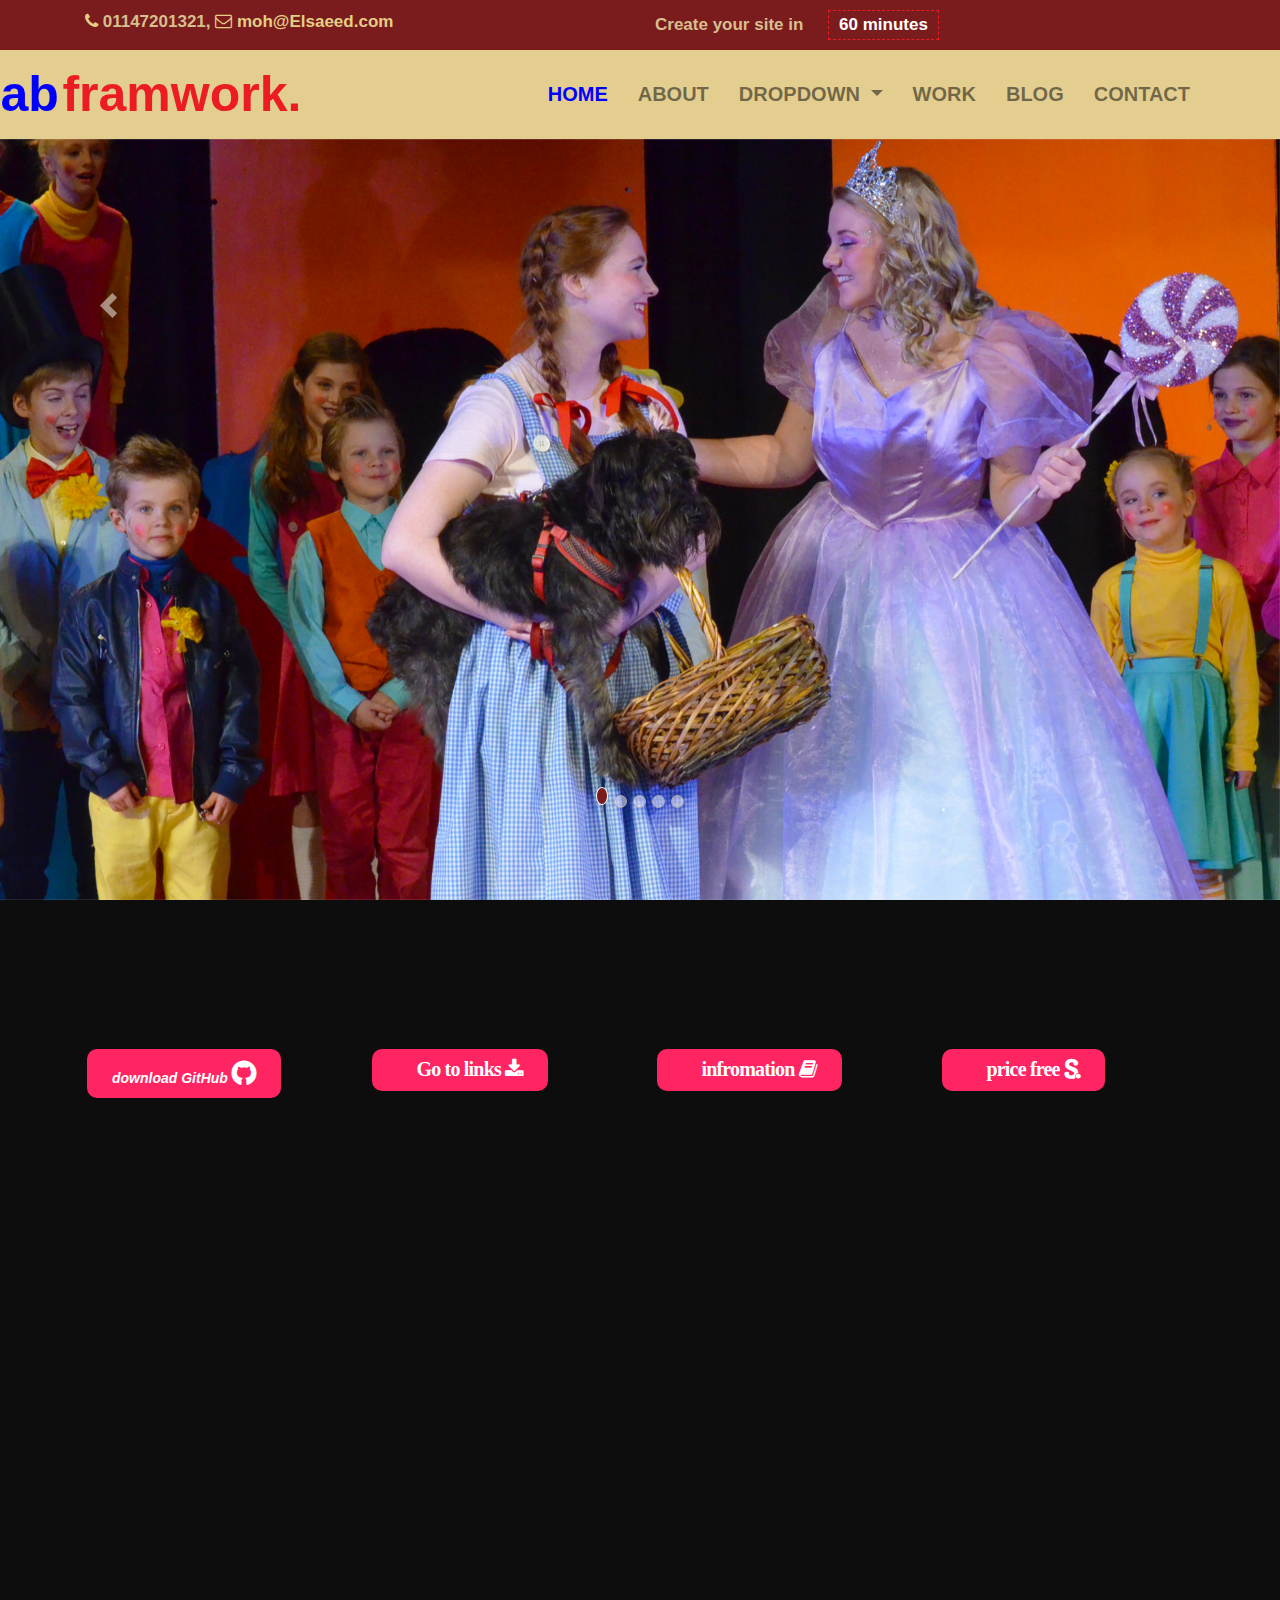
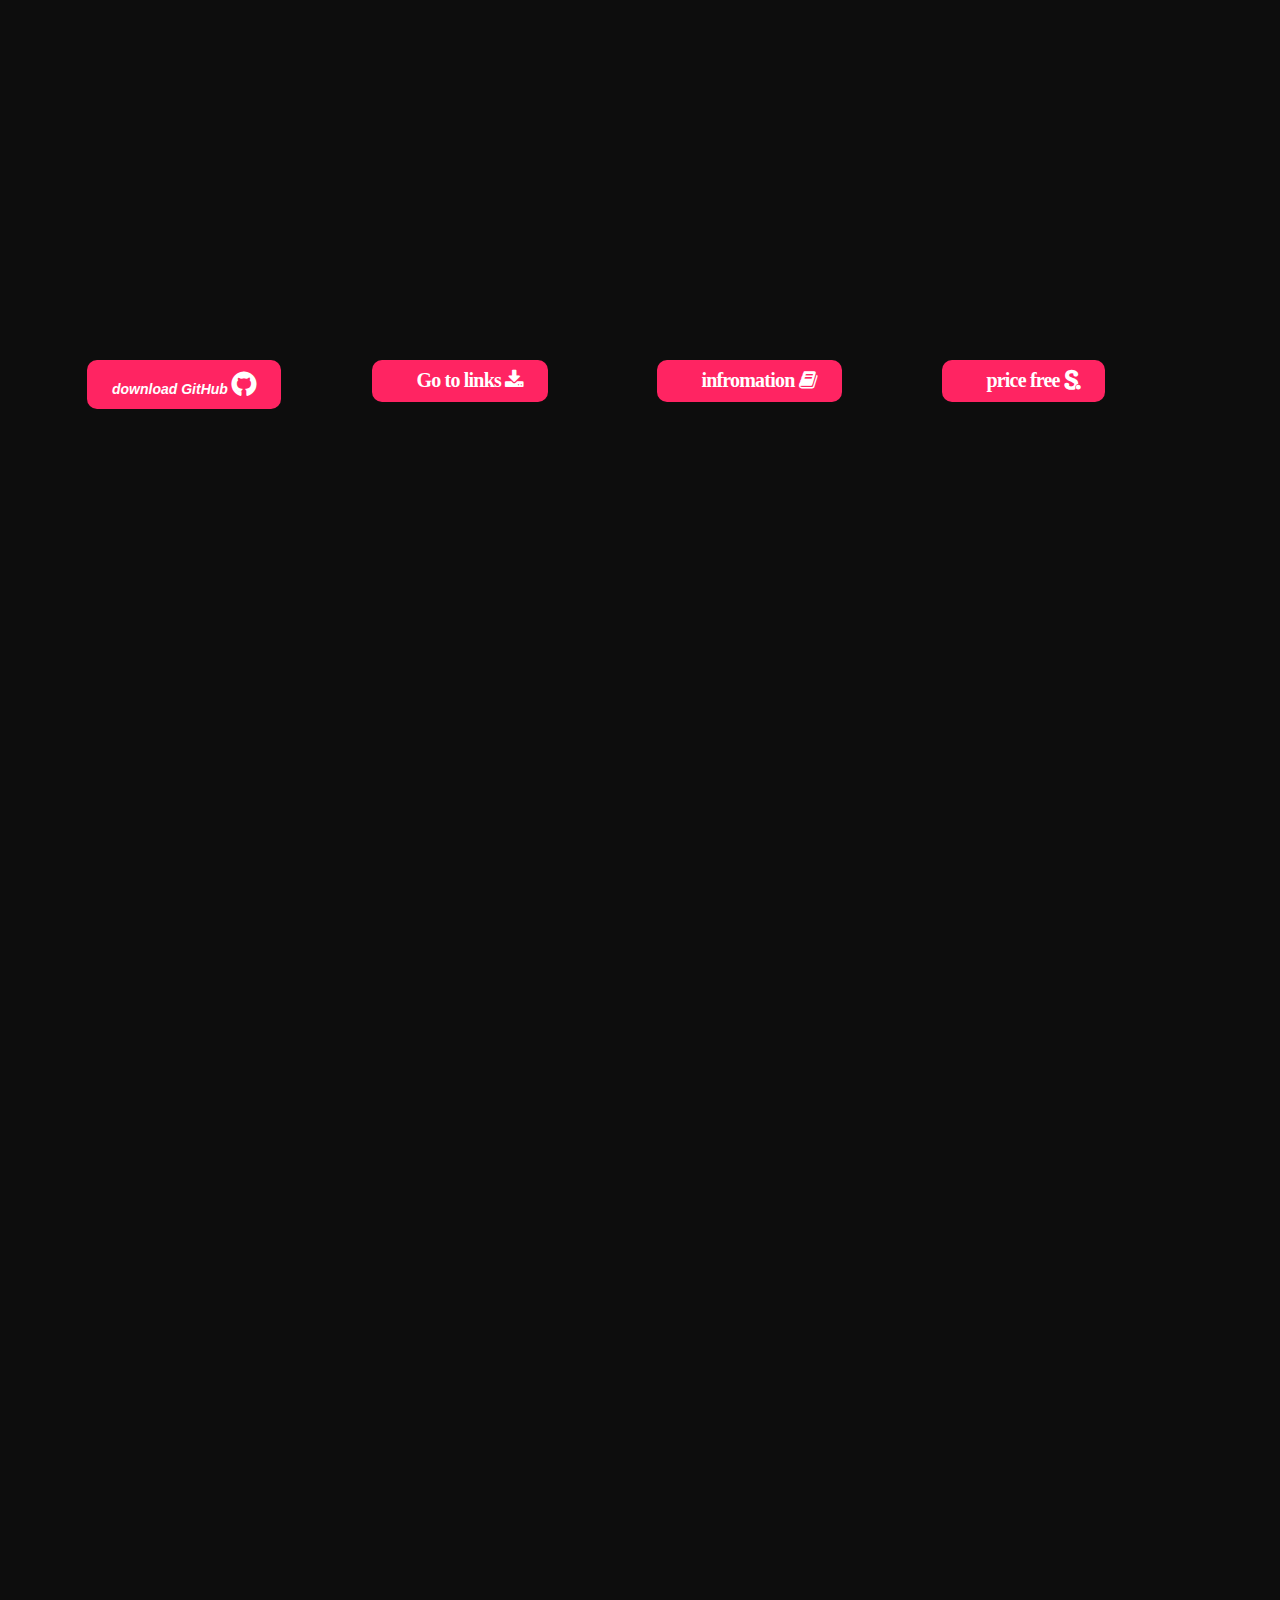
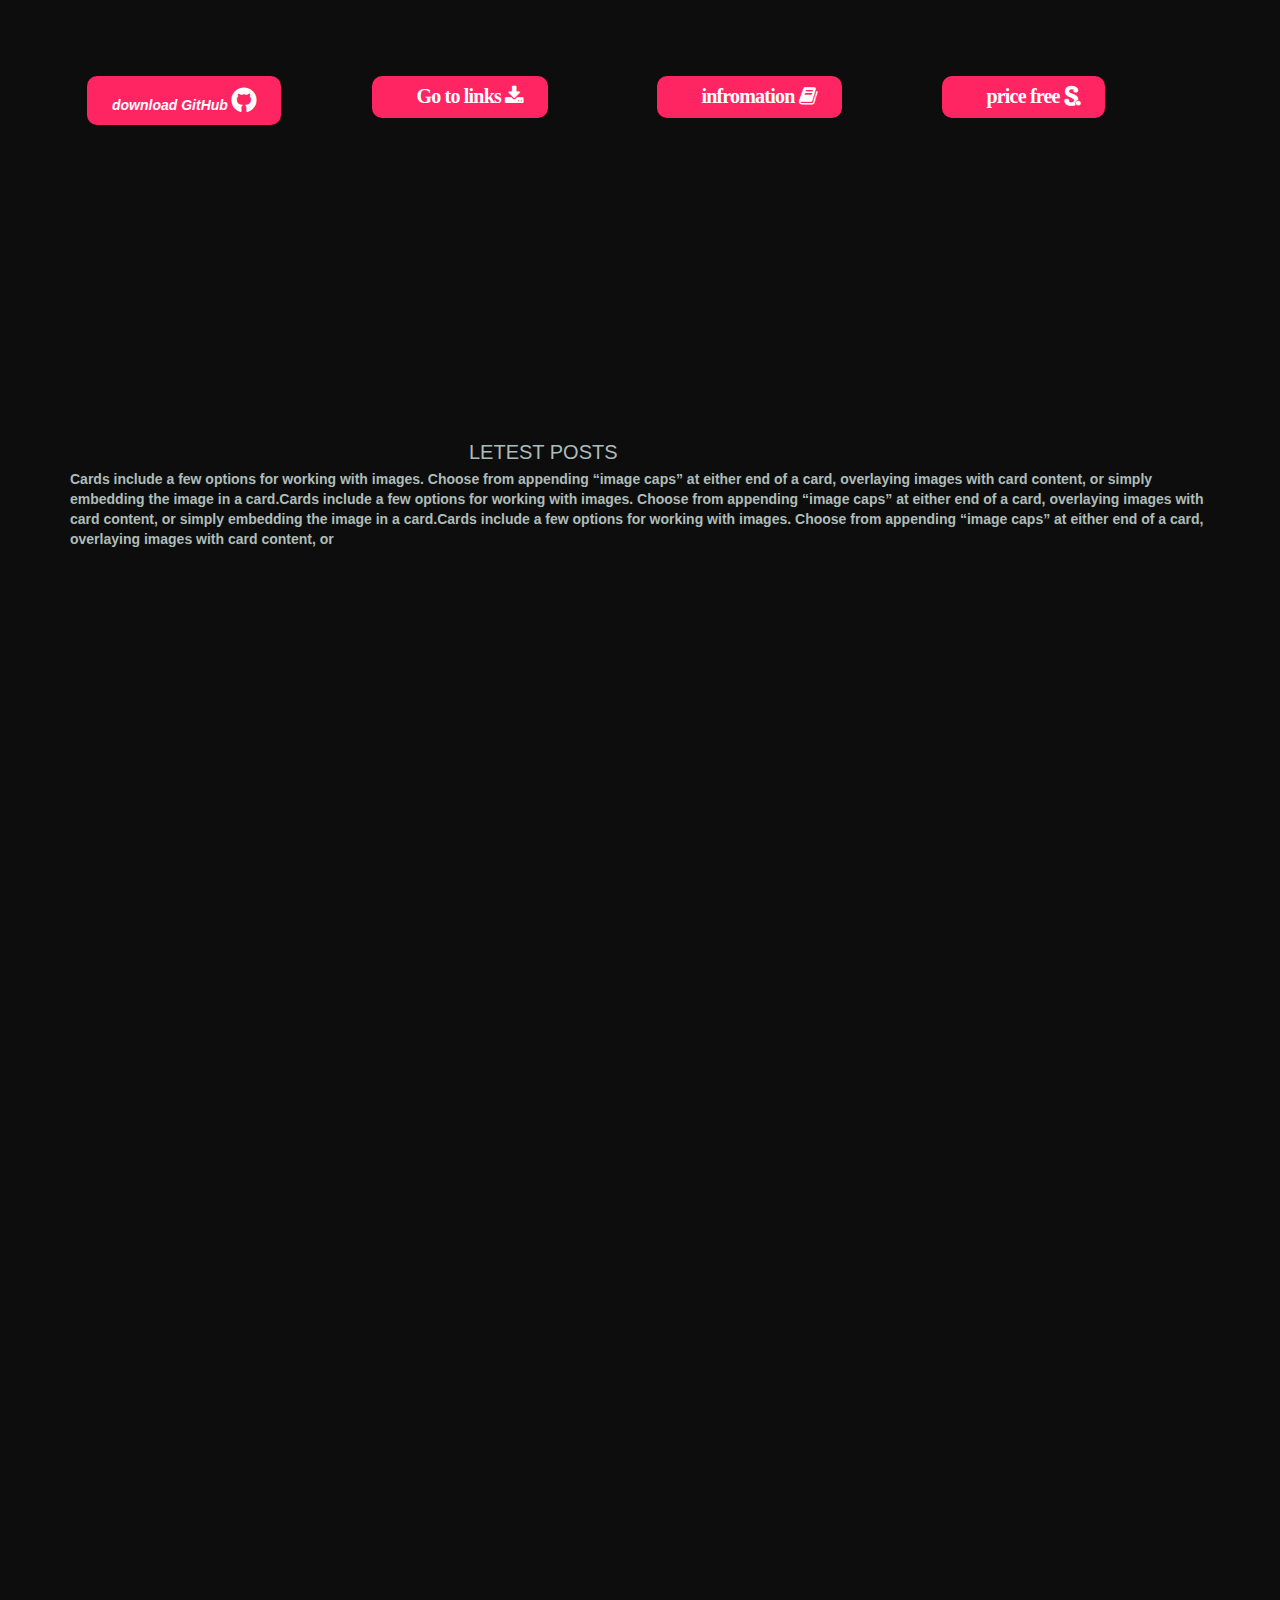
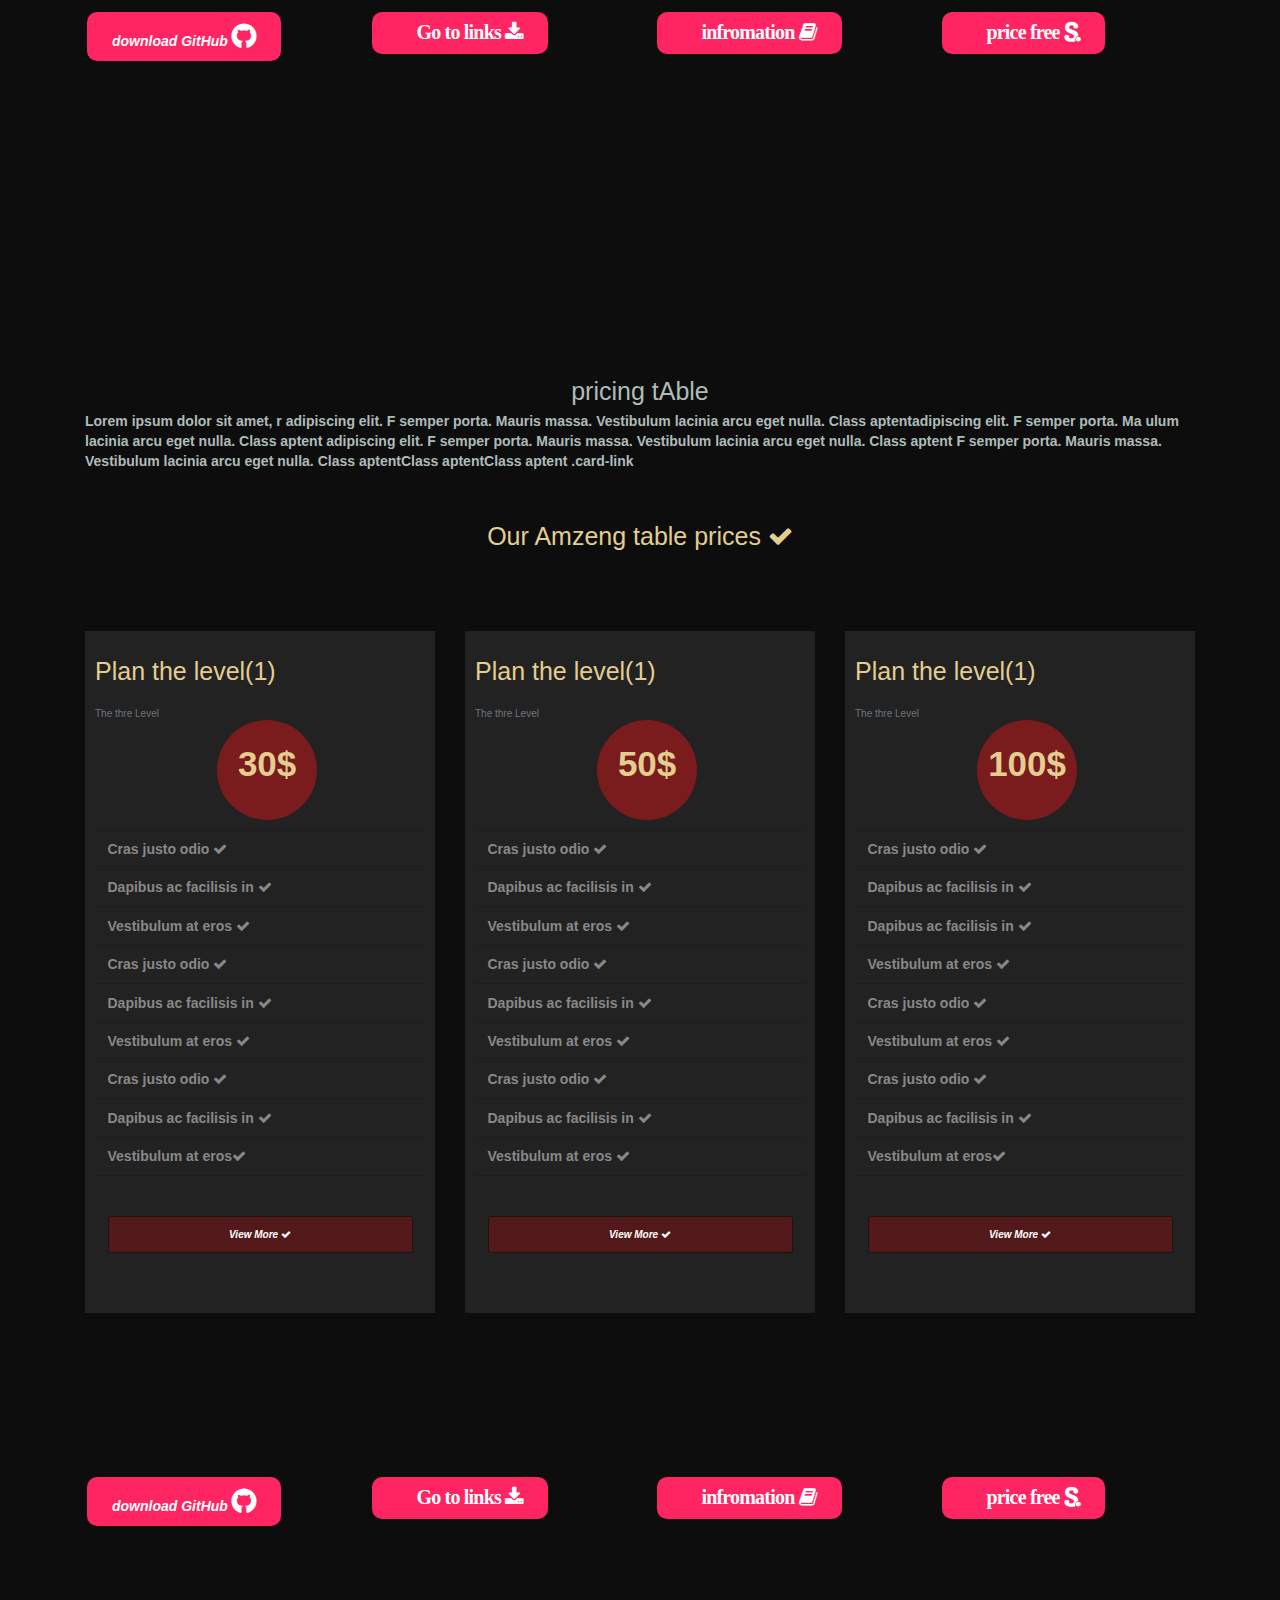
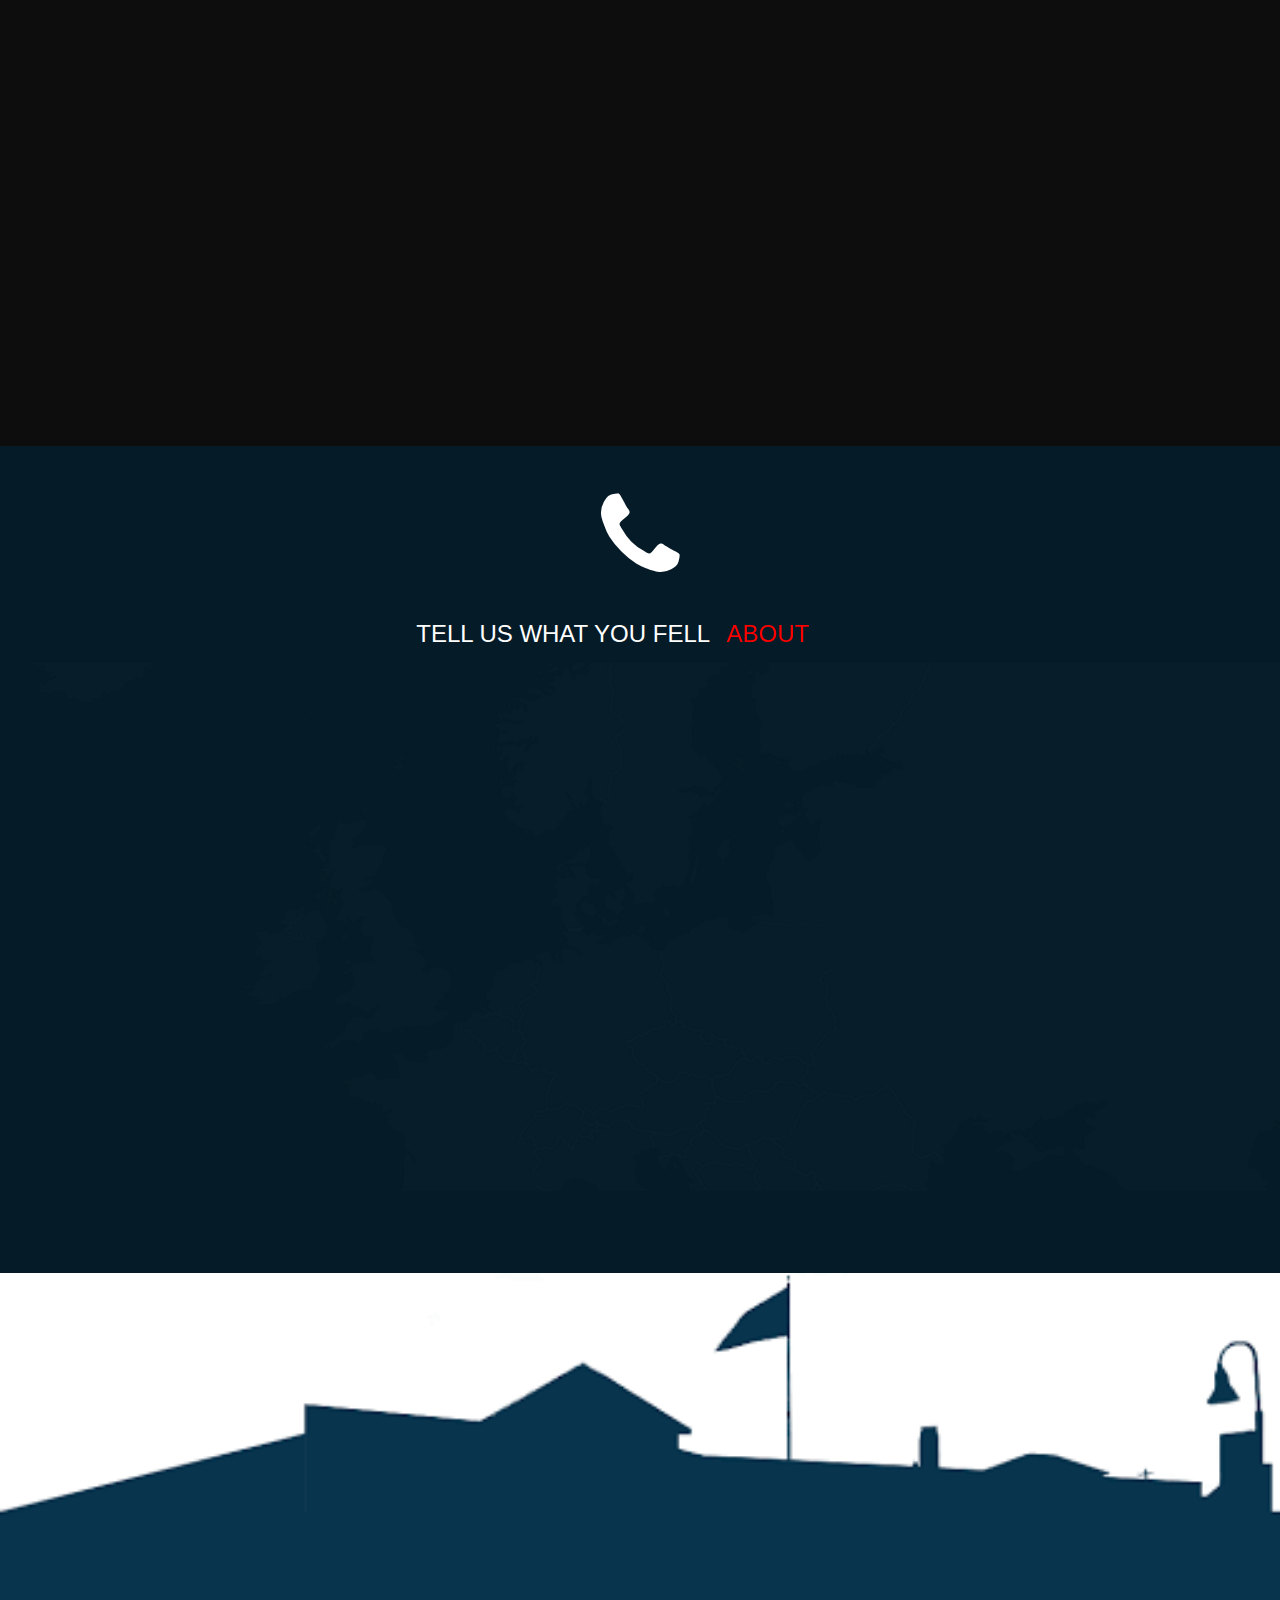
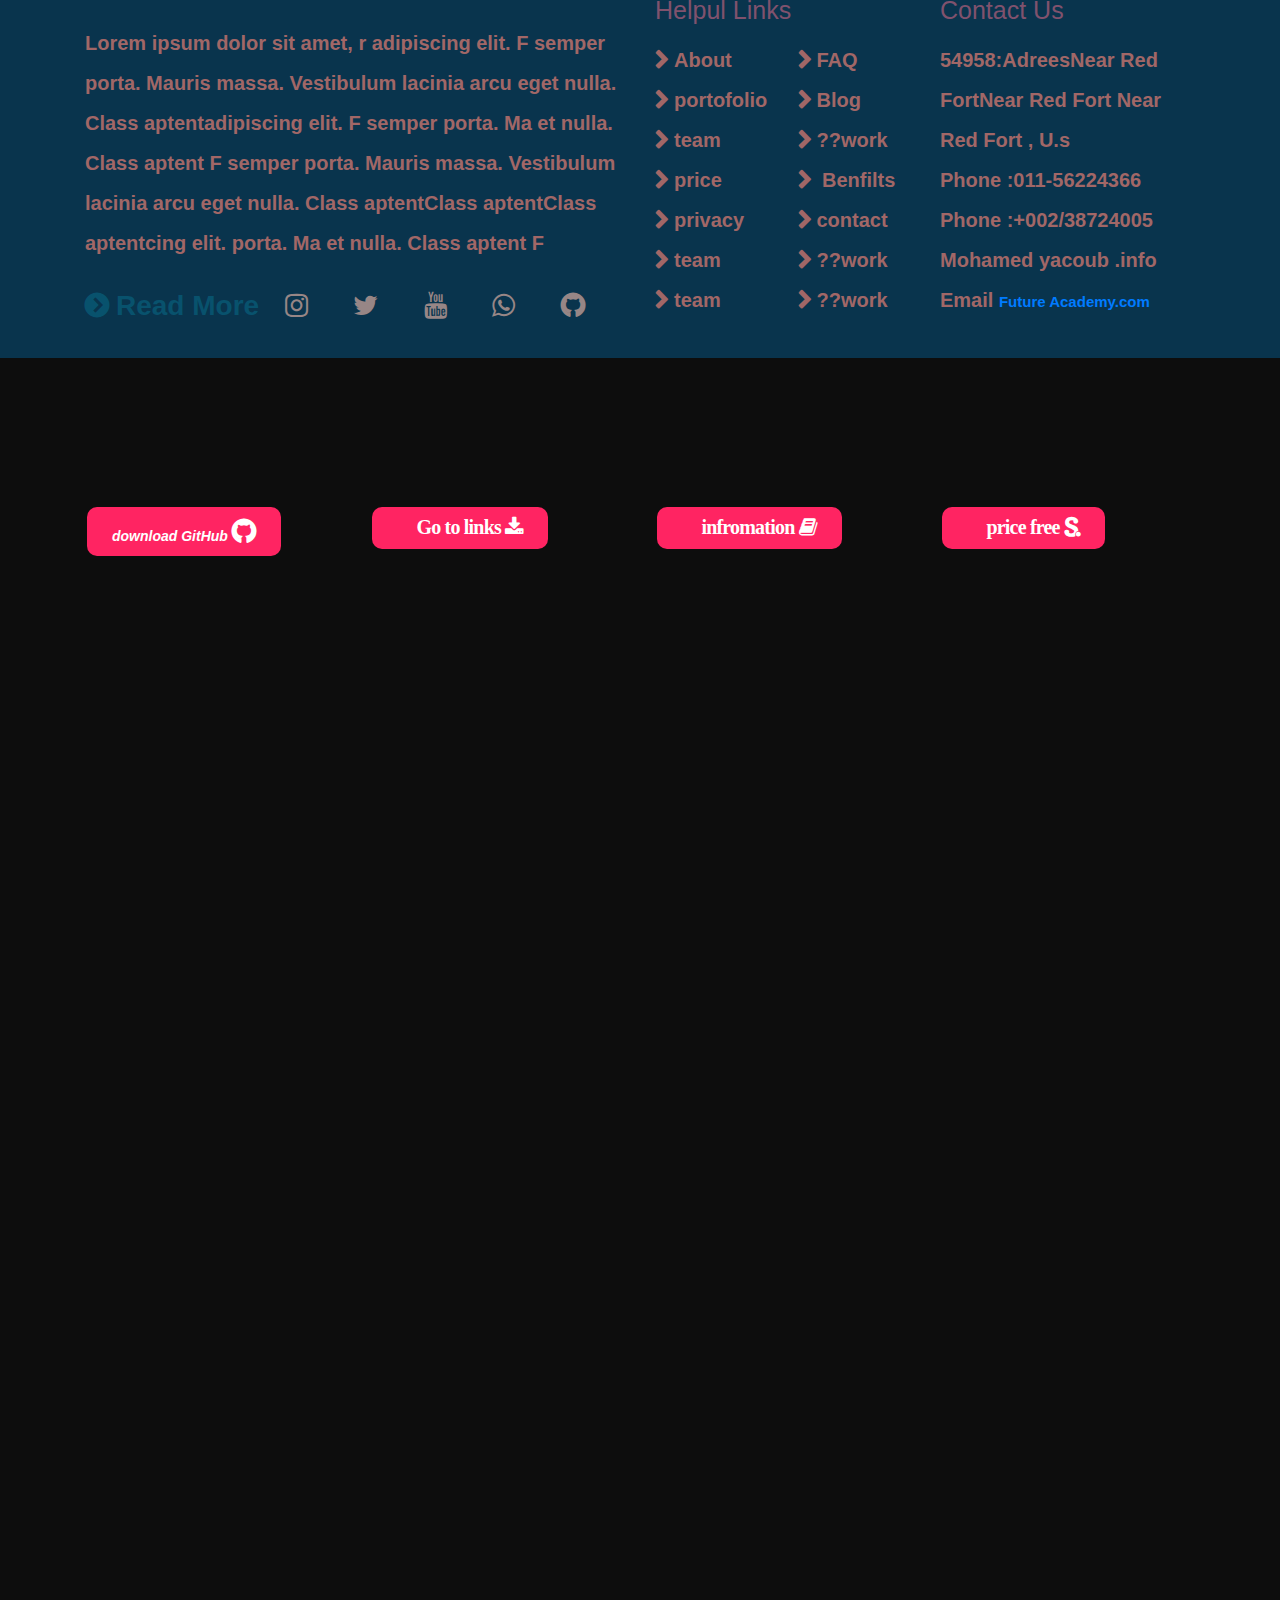
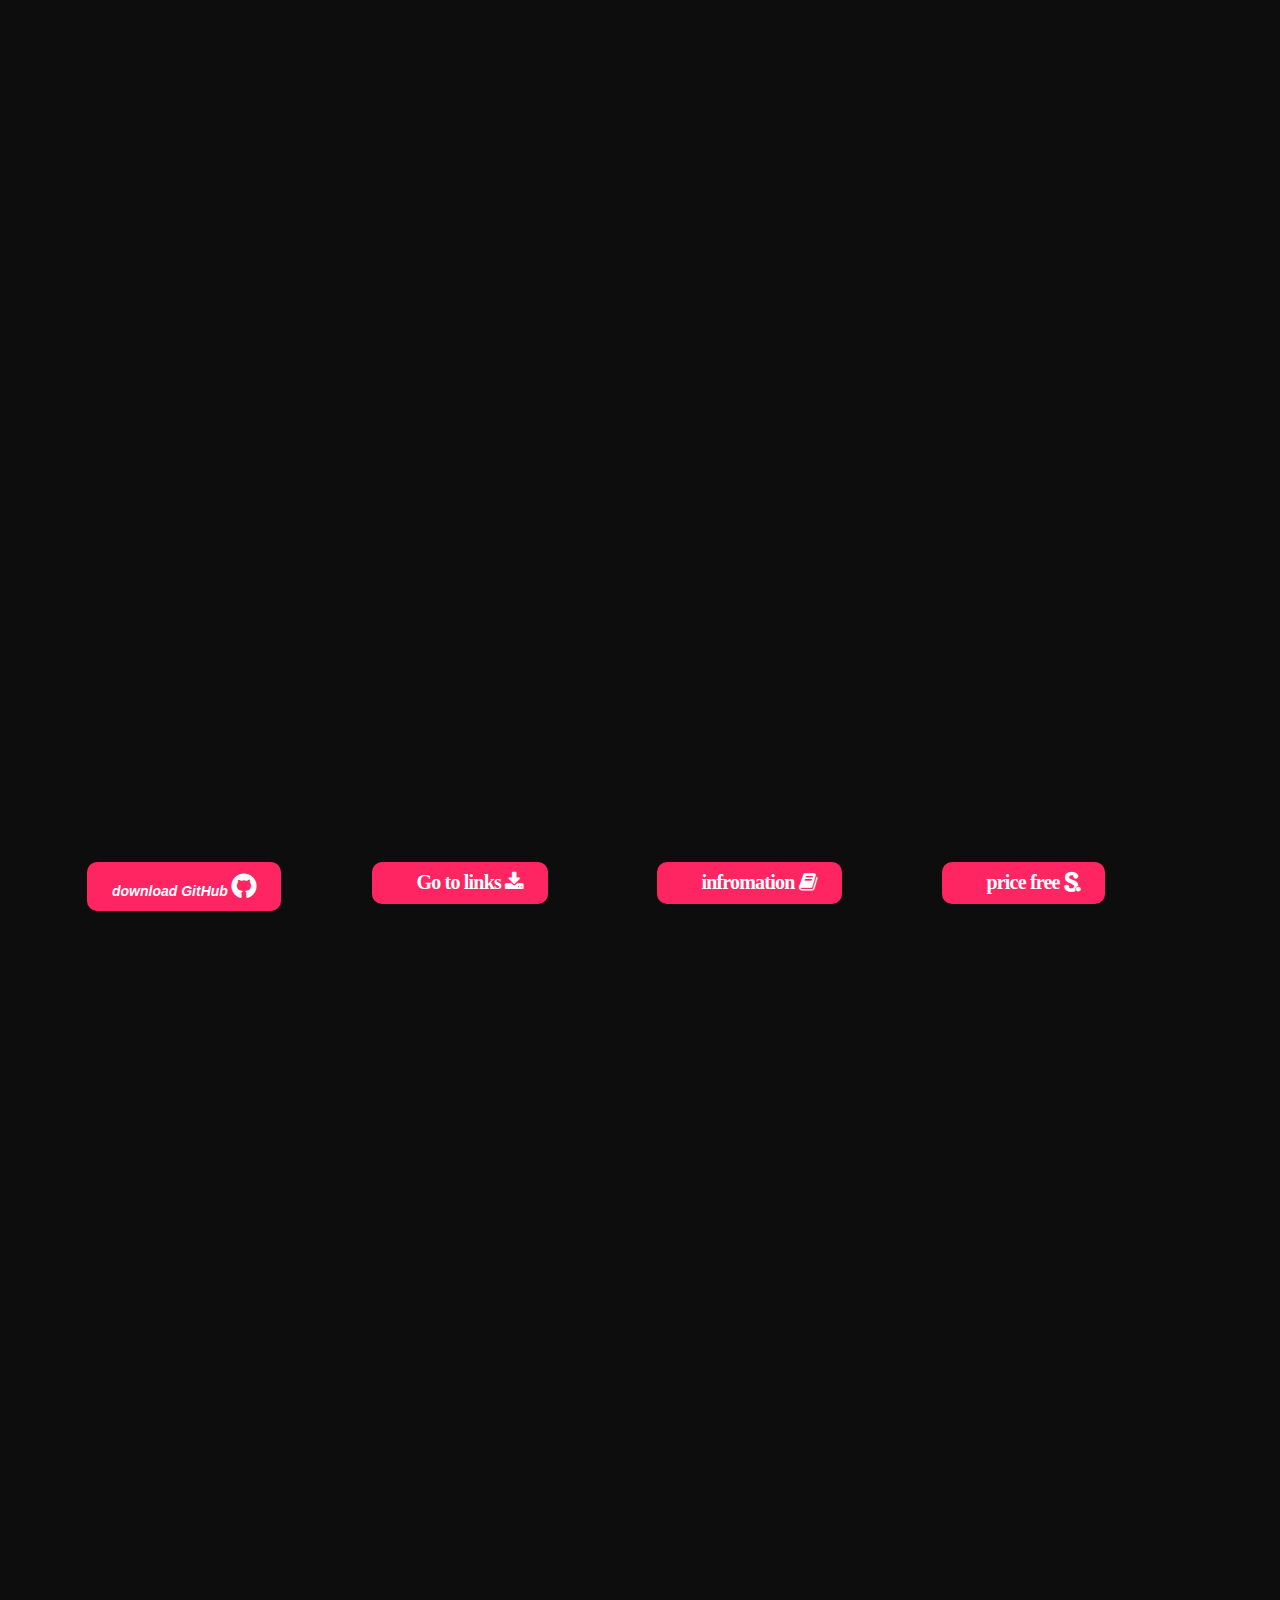
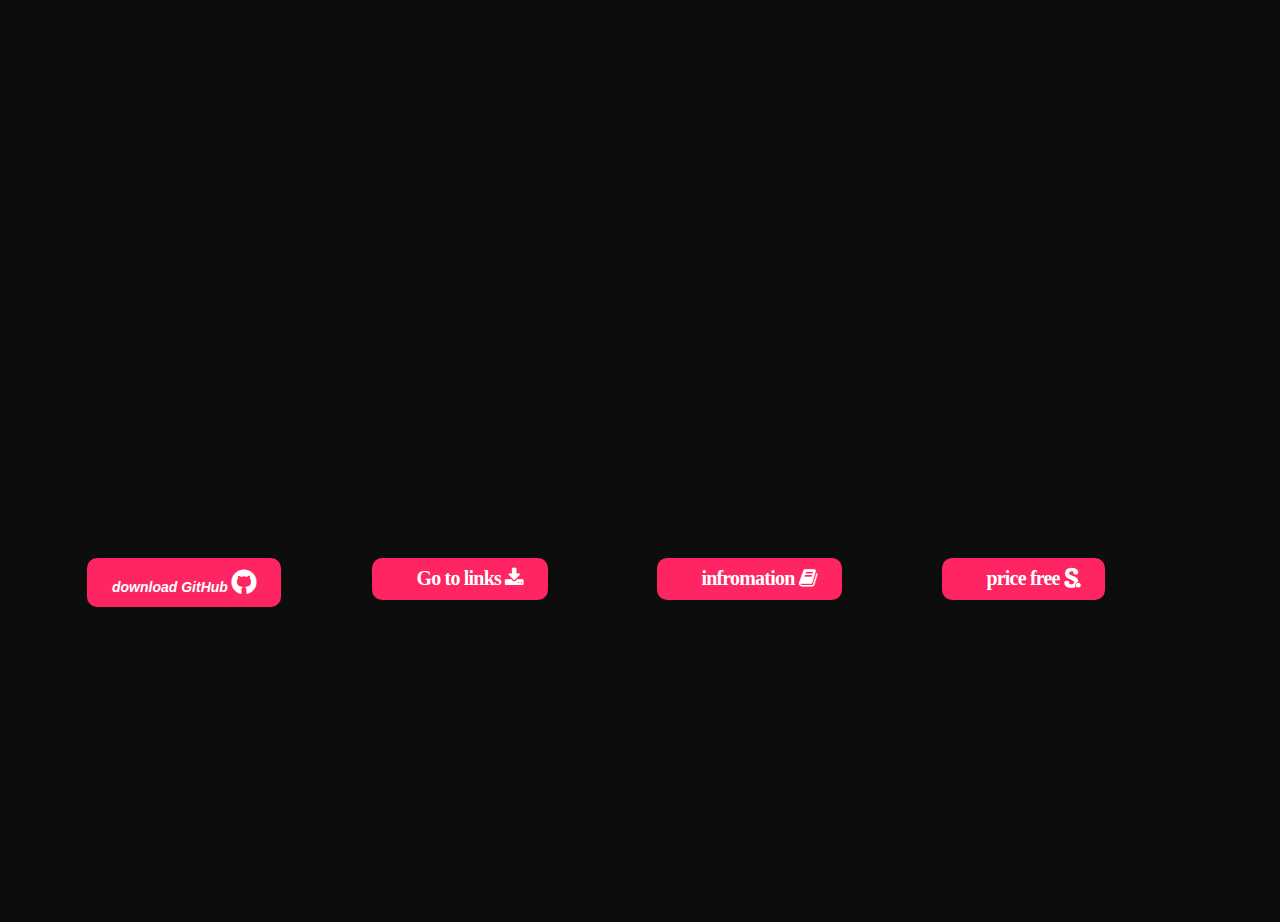
==== ndex.html @ 374d797a "afrer ubdar Rsponsve" ====
<!DOCTYPE html>
<html lang="en"> 
<head>
    <meta charset="UTF-8" />
    <title>index (: </title>
    <!-- mobile responsive meta -->
    <meta name="viewport" content="width=device-width, initial-scale=1">
 
    <link rel="icon" type="image/png" sizes="16x16" href="img/favicon/team1.jpg">
    <meta name="msapplication-TileColor" content="#ffffff">
    <link rel="stylesheet" href="css/componnt/slider-teem.css">
<!--	<link rel="stylesheet" href="css/m-css-Extrnel.css">-->
<!--    <link rel="stylesheet" href="css/future%20Academy.css">-->
    <link rel="stylesheet" href="css/style.css">
    <link rel="stylesheet" href="css/price-taple-and-plin.css">
 
 </head>  
        
<!--start Boody-------------------------------------------------------->
<body>
 
  <!--start start statistics-->



	
	<!--start slider Home-------------------------------------------------------->
<section class="slider-Home">
<div class="upper-bar">
<div class="container">
  <div class="row">
    <div class="col-sm text-left">
     <i class="fa fa-phone"></i> <span>  01147201321,  </span> <i class="fa fa-envelope-o"></i>    moh@Elsaeed.com  
    </div>
    <div class="col-sm   col-GetQuote-tile">
       <span> Create your site in  </span><span class="Get-Quote">  60 minutes  </span>
    </div>
  </div>
</div>
</div>
<!--*******************************************************************************-->
<!--start navbar-->
 
<!--end Upper ****************************************************************Bar-->
        <!--start nav Bar-->
<nav class="navbar navbar-expand-lg navbar-light  ">
   <div class="container">
             <img  class="fA" src="img/fA.jpg" alt="fA.jpg">

  <a class="navbar-brand" href="#"> 
 <span >Arab</span> 
<span>framwork.</span>
</a>
 	   				 		  	<span class="tybime"></span>
        
   <button class="navbar-toggler" type="button" data-toggle="collapse" data-target="#navbarSupportedContent" aria-controls="navbarSupportedContent" aria-expanded="false" aria-label="Toggle navigation">
    <span class="navbar-toggler-icon"></span>
  </button>

  <div class="collapse navbar-collapse" id="navbarSupportedContent">
    <ul class="navbar-nav ml-auto">

      <li class="nav-item active">
        <a class="nav-link" href="#">Home</a>
      </li>
      <li class="nav-item ">
        <a class="nav-link" href="#">About <span class="sr-only">(current)</span></a>
      </li>
		
		<li class="nav-item dropdown">
        <a class="nav-link dropdown-toggle" href="#" id="navbarDropdown" role="button" data-toggle="dropdown" aria-haspopup="true" aria-expanded="false">
          Dropdown
        </a>
        <div class="dropdown-menu" aria-labelledby="navbarDropdown">
          <a class="dropdown-item" href="#">Action</a>
          <a class="dropdown-item" href="#">Another action</a>
           <a class="dropdown-item" href="#">Something else here</a>
          <a class="dropdown-item" href="#">Another action</a>
        </div>
		</li>
         <li class="nav-item">
        <a class="nav-link" href="#">work </a>
      </li>   <li class="nav-item">
        <a class="nav-link" href="#">Blog</a>
      </li>   <li class="nav-item">
        <a class="nav-link" href="#">Contact</a>
      </li>
      
      
    </ul>
</div>
    </div>
</nav>


<!-- start slader-->
<div class="slider-top">
    
  <div id="carouselExampleIndicators" class="carousel slide" data-ride="carousel">
      
  <ol class="carousel-indicators indicators-Heder"> 
      
    <li data-target="#carouselExampleIndicators" data-slide-to="0" class="active">.</li>

	 <li data-target="#carouselExampleIndicators" data-slide-to="1">.</li>
	 <li data-target="#carouselExampleIndicators" data-slide-to="2">.</li>
	 <li data-target="#carouselExampleIndicators" data-slide-to="3">.</li>
	 <li data-target="#carouselExampleIndicators" data-slide-to="4">.</li>
	 
 
   </ol>
  <div class="carousel-inner">
    <div class="carousel-item active carousel-one">
		
     </div>
    <div class="carousel-item carousel-tow">
		<h1 class="tybime"></h1>
     </div>
    <div class="carousel-item  carousel-three">
     </div>
       <div class="carousel-item  carousel-four">
     </div>
    <div class="carousel-item  carousel-five">
     </div>
    
   
    
  </div>
  <a class="carousel-control-prev" href="#carouselExampleIndicators" role="button" data-slide="prev">
    <span class="carousel-control-prev-icon" aria-hidden="true">
 </span>
    <span class="sr-only sr-only-left">  </span>
  </a>
  <a class="carousel-control-next" href="#carouselExampleIndicators" role="button" data-slide="next">
    <span class="carousel-control-next-icon" aria-hidden="true"></span>
    <span class="sr-only"> </span>
  </a>
 
</div>
</div>
 
<!--End lader-->

    <!--end nav Bar-->
<!--=================section======================-->
<!--====================================================-->
   </section> 
 <!--End slider-Home--- ---------------------------->
 <!----- start  section  title-and-bottons------------------------>
 <section class="title-and-bottons">
 	<div class="container">
 	
	<div class="container text-center title-Colip  "     >
     <div class="text-colip ">   
 <span  class="span-clip-title wow   ">     </span> 
	<section class="  wow bounceIn">
			<span class="span-clip-title  ">   </span>
					<span class="cd-headline clip is-full-width">
			<span class="cd-words-wrapper  wow bounceIn  ">
			 
				<b class="is-visible   bold">this slider using  first section  </b>
				<b class="  bold"> in your Website </b>
				<b class=" ">Uses items to scroll   </b>
			</span>
		</span>
	</section> <!-- cd-intro -->
	</div> <!-- text-colip -->
<!--
	<section class=" ">
<h1 class="cd-headline rotate-1">
<span>My favourite food is</span>
<span class="cd-words-wrapper" style="width: 143px;">
<b class="is-visible">pizza</b>
<b class="is-hidden">sushi</b>
<b class="is-hidden">steak</b>
</span>
</h1>
</section>
-->
	<div class="div-text-clop  wow bounceIn" >		useing HTML 5 aaND CSS3 And SSAS 						JQUERY 
				JAVASCRIP and BOOTSTRIP and MYSQL PHP LARAVEL WORDPRESS.
				JAVASCRIP and BOOTSTRIP and MYSQL
</div>
		  				 
 	</div><!--container-->

 		<div class="row">
 			<div class="col-lg-3 col-md-6 col-sm-12">
 				<div class="content">
 				<div class=" buttons-effects">
							<p class="butoon-1-a  from-left">
								<span> </span>
									<span>
										 <a href="#">
											<a class=" " target="_blank" href=
													"https://github.com/m01127673780/Arab-Framework"
													  >
											<i class="bold " style="font-weight: bold"> download GitHub <i class="fa fa-github   fa-1x  "></i>
										</i>
									 </a>
								  </a>
							</span>
						</p>
					</div>
 				</div>
 			</div><div class="col-lg-3 col-md-6 col-sm-12">
 				<div class="content">
 				<div class=" buttons-effects">
							<p class="butoon-1-a  from-left">
								<span> </span>
									<span>
										 <a href="#">
											<a class="video-icon" href=
													" https://docs.google.com/document/d/1konhjRoBnsY67ytH4xIOIk_PeRCwnb5VCxo8xrOVM7g/edit"
													 data-lity="">
											<i class="fa fa-play"> Go to links  <i class="fa fa-download   fa-1x  "></i>
										</i>
									 </a>
								  </a>
							</span>
						</p>
					</div>
 				</div>
 			</div>
 			<div class="col-lg-3 col-md-6 col-sm-12">
 				<div class="content">
 				<div class=" buttons-effects">
							<p class="butoon-1-a  from-left">
								<span> </span>
									<span>
										 <a href="#">
											<a class="video-icon" href=
													"https://www.youtube.com/watch?v=B7bqAsxee4I"
													 data-lity="">
											<i class="fa fa-play"> infromation <i class="fa fa-book   fa-1x  "></i>
										</i>
									 </a>
								  </a>
							</span>
						</p>
					</div>
 				</div>
 			</div> 
 			<div class="col-lg-3 col-md-6 col-sm-12">
 				<div class="content">
 				<div class=" buttons-effects">
							<p class="butoon-1-a  from-left">
								<span> </span>
									<span>
										 <a href="#">
											<a class="video-icon" href=
													"https://www.youtube.com/watch?v=B7bqAsxee4I"
													 data-lity="">
											<i class="fa fa-play"> price free <i class="fa fa-scribd   fa-1x  "></i>
										</i>
									 </a>
								  </a>
							</span>
						</p>
					</div>
 				</div>
 			</div> 
 		</div>
 	</div>
</section>
<!----- End section  title-and-bottons---------------------------->
					
 
 <section class="margin">
		<div class="container">
<div class="feuatures text-center wow bounceInLeft" data-wow-duration="1s" data-wow-	offsel="200">
     <div class="container-lueid" > 
       <div class="row" > 
     	   
      	   <div class="col-sm-6 col-lg-4  wow bounceInLeft "  data-wow-duration="3s"          data-wow-offsel="200">
                <aside class="feuatures-sadow-brder">
                    <i class="fa fa-laptop icon fa-3x rounded-circle " aria-hidden="true"></i>        
                     <h3>Our approach</h3>
                     <p class=" ">this is testdascrption 
						testthis is test dascrptio 
						dascrptionthis is test dascr 
					   dasc<br>rptionthis is test this isdascrptionthis is111 </p>
    	     </aside>
				</div><div class="col-sm-6 col-lg-4  wow bounceInLeft "  data-wow-       duration="3s"          data-wow-offsel="200">
               		 <aside class="feuatures-sadow-brder">
                  		  <i class="fa fa-headphones fa-3x rounded-circle  " aria-hidden="true"></i>        
                   		  <h3>Our approach</h3>
                    			 <p class=" ">this is testdascrption 
									testthis is test dascrptio 
									dascrptionthis is test dascr 
											   dasc<br>rptionthis is test this isdascrptionthis is111 </p>
										</aside>
									</div>
<div class="col-sm-6 col-lg-4  wow bounceInLeft "  data-wow-duration="3s"          data-wow-offsel="200">
		               			 <aside class="feuatures-sadow-brder">
									<i class=" i-futour-rotat fa fa-graduation-cap  fa-3x rounded-circle " aria-hidden="true"></i>        
								 <h3>Our approach</h3>
								 <p class=" ">this is testdascrption 
									testthis is test dascrptio 
									dascrptionthis is test dascr 
								   dasc<br>rptionthis is test this isdascrptionthis is111 
   	   						  </p>
    	     			</aside>
					</div>	
	               			 		   <div class="col-sm-6 col-lg-4  wow d-lg-none bounceInLeft "  data-wow-duration="3s"          data-wow-offsel="200">
		               			 <aside class="feuatures-sadow-brder">
									<i class=" i-futour-rotat fa fa-eye  fa-3x rounded-circle " aria-hidden="true"></i>        
								 <h3>Our approach</h3>
								 <p class=" ">this is testdascrption 
									testthis is test dascrptio 
									dascrptionthis is test dascr 
								   dasc<br>rptionthis is test this isdascrptionthis is111 
   	   						  </p>
    	     			</aside>
					</div>
       	  	 </div>
		</div>
	</div>
</div>
  </section><!--section margin-->
 <!--============  End section feuatures  ==============-->

 <!--End slider-Home--- ---------------------------->
 <!----- start  section  title-and-bottons------------------------>
 <section class="title-and-bottons">
 	<div class="container">
 	
	<div class="container text-center title-Colip  "     >
     <div class="text-colip ">   
 <span  class="span-clip-title wow   ">     </span> 
	<section class="  wow bounceIn">
			<span class="span-clip-title  ">   </span>
					<span class="cd-headline clip is-full-width">
			<span class="cd-words-wrapper  wow bounceIn  ">
				<b class="is-visible   bold">Lorem ipsum dolor  </b>
				<b class="  bold">Lorem ipsum dolor  </b>
				<b class=" ">Lorem ipsum dolor sit   </b>
			</span>
		</span>
	</section> <!-- cd-intro -->
	</div> <!-- text-colip -->
<!--
	<section class=" ">
<h1 class="cd-headline rotate-1">
<span>My favourite food is</span>
<span class="cd-words-wrapper" style="width: 143px;">
<b class="is-visible">pizza</b>
<b class="is-hidden">sushi</b>
<b class="is-hidden">steak</b>
</span>
</h1>
</section>
-->
	<div class="div-text-clop  wow bounceIn" >		useing HTML 5 aaND CSS3 And SSAS 						JQUERY 
				JAVASCRIP and BOOTSTRIP and MYSQL PHP LARAVEL WORDPRESS.
				JAVASCRIP and BOOTSTRIP and MYSQL
</div>
		  				 
 	</div><!--container-->

 		<div class="row">
 			<div class="col-lg-3 col-md-6 col-sm-12">
 				<div class="content">
 				<div class=" buttons-effects">
							<p class="butoon-1-a  from-left">
								<span> </span>
									<span>
										 <a href="#">
											<a class=" " target="_blank" href=
													"https://github.com/m01127673780/Arab-Framework"
													  >
											<i class="bold " style="font-weight: bold"> download GitHub <i class="fa fa-github   fa-1x  "></i>
										</i>
									 </a>
								  </a>
							</span>
						</p>
					</div>
 				</div>
 			</div><div class="col-lg-3 col-md-6 col-sm-12">
 				<div class="content">
 				<div class=" buttons-effects">
							<p class="butoon-1-a  from-left">
								<span> </span>
									<span>
										 <a href="#">
											<a class="video-icon" href=
													" https://docs.google.com/document/d/1konhjRoBnsY67ytH4xIOIk_PeRCwnb5VCxo8xrOVM7g/edit"
													 data-lity="">
											<i class="fa fa-play"> Go to links  <i class="fa fa-download   fa-1x  "></i>
										</i>
									 </a>
								  </a>
							</span>
						</p>
					</div>
 				</div>
 			</div>
 			<div class="col-lg-3 col-md-6 col-sm-12">
 				<div class="content">
 				<div class=" buttons-effects">
							<p class="butoon-1-a  from-left">
								<span> </span>
									<span>
										 <a href="#">
											<a class="video-icon" href=
													"https://www.youtube.com/watch?v=B7bqAsxee4I"
													 data-lity="">
											<i class="fa fa-play"> infromation <i class="fa fa-book   fa-1x  "></i>
										</i>
									 </a>
								  </a>
							</span>
						</p>
					</div>
 				</div>
 			</div> 
 			<div class="col-lg-3 col-md-6 col-sm-12">
 				<div class="content">
 				<div class=" buttons-effects">
							<p class="butoon-1-a  from-left">
								<span> </span>
									<span>
										 <a href="#">
											<a class="video-icon" href=
													"https://www.youtube.com/watch?v=B7bqAsxee4I"
													 data-lity="">
											<i class="fa fa-play"> price free <i class="fa fa-scribd   fa-1x  "></i>
										</i>
									 </a>
								  </a>
							</span>
						</p>
					</div>
 				</div>
 			</div> 
 		</div>
 	</div>
</section>
<!----- End section  title-and-bottons---------------------------->

<!------------------start testimonials---------------------->
 <section class="margin">
       <div class=" testimonials testimonials-wedth card wow bounceInRight data-wow-duration="20s" data-wow-offset="6" ">  
      <div class="overlay"></div>
      <div></div> 
<div id="testimonials" class="carousel slide" data-ride="carousel">
<!--  <ol class="carousel-indicators">-->
        <ol class="carousel-indicators indicators-Heder"> 
    <li data-target="#testimonials" data-slide-to="0" class="active">*</li>
    <li data-target="#testimonials" data-slide-to="1"></li>
    <li data-target="#testimonials" data-slide-to="2">*</li>
    <li data-target="#testimonials" data-slide-to="4">*</li>
    <li data-target="#testimonials" data-slide-to="5">*</li>
    <li data-target="#testimonials" data-slide-to="6">*</li>
    <li data-target="#testimonials" data-slide-to="7">*</li>
    <li data-target="#testimonials" data-slide-to="8">*</li>
    <li data-target="#testimonials" data-slide-to="9">*</li>
    <li data-target="#testimonials" data-slide-to="10">*</li>
    <li data-target="#testimonials" data-slide-to="10">*</li>
  </ol>
  <div class="carousel-inner">
    <div class="carousel-item active">
  <div class="carousel-caption d-none d-block">
     <img  class=" img-control rounded-circle" src="img/team1.jpg" alt="img/50.jpg">

    <h5>programar:Mark zuckerberg</h5>
    <span>face book company</span>
    <p>Alerts can also contain additional HTML elements like Alerts can also contain additional HTML elemAlerts c elements like Alerts can also contain additional HTML elem</p>
  </div>   
   </div>

    <div class="carousel-item">

  <div class="carousel-caption d-none d-block">
     <img class=" img-control rounded-circle" src="img/team4.jpg" alt="img/dr1 .jpg">

    <h5>DR:Zekar Nak</h5>
    <span>Advanced Islam</span>
    <p>Al  additional HTML elements like Alerts can also contain additional HTML elements like Alerts can also contain additional HTML elements lnklike </p>
  </div>    
</div>

      
      
    <div class="carousel-item">

  <div class="carousel-caption d-none d-block">
     <img class=" img-control rounded-circle" src="img/team1.jpg" alt="img/dr1 .jpg">

    <h5>DR:Zekar Nak</h5>
    <span>Advanced Islam</span>
    <p>Al  additional HTML elements like Alerts can also contain additional HTML elements like Alerts can also contain additional HTML elements lnklike </p>
  </div>    
</div>

      
    <div class="carousel-item">

  <div class="carousel-caption d-none d-block">
     <img class=" img-control rounded-circle" src="img/testi-1-4.png" alt="img/dr1 .jpg">

    <h5>DR:Zekar Nak</h5>
    <span>Advanced Islam</span>
    <p>Al  additional HTML elements like Alerts can also contain additional HTML elements like Alerts can also contain additional HTML elements lnklike </p>
  </div>    
</div>


      
         <div class="carousel-item">

  <div class="carousel-caption d-none d-block">
     <img class=" img-control rounded-circle" src="img/testi-1-3.png" alt="img/dr1 .jpg">

    <h5>DR:Zekar Nak</h5>
    <span>Advanced Islam</span>
    <p>Al  additional HTML elements like Alerts can also contain additional HTML elements like Alerts can also contain additional HTML elements lnklike </p>
  </div>    
</div>
   <div class="carousel-item">

  <div class="carousel-caption d-none d-block">
     <img class=" img-control rounded-circle" src="img/testi-1-2.png" alt="img/dr1 .jpg">

    <h5>DR:Zekar Nak</h5>
    <span>Advanced Islam</span>
    <p>Al  additional HTML elements like Alerts can also contain additional HTML elements like Alerts can also contain additional HTML elements lnklike </p>
  </div>    
</div>

         <div class="carousel-item">

  <div class="carousel-caption d-none d-block">
     <img class=" img-control rounded-circle" src="img/testi-1-1.png" alt="img/dr1 .jpg">

    <h5>DR:Zekar Nak</h5>
    <span>Advanced Islam</span>
    <p>Al  additional HTML elements like Alerts can also contain additional HTML elements like Alerts can also contain additional HTML elements lnklike </p>
  </div>    
</div>
               <div class="carousel-item">

  <div class="carousel-caption d-none d-block">
     <img class=" img-control rounded-circle" src="img/team4.jpg" alt="img/dr1 .jpg">

    <h5>DR:Zekar Nak</h5>
    <span>Advanced Islam</span>
    <p>Al  additional HTML elements like Alerts can also contain additional HTML elements like Alerts can also contain additional HTML elements lnklike </p>
  </div>    
</div>

               <div class="carousel-item">

  <div class="carousel-caption d-none d-block">
     <img class=" img-control rounded-circle" src="img/team3.jpg" alt="img/dr1 .jpg">

    <h5>DR:Zekar Nak</h5>
    <span>Advanced Islam</span>
    <p>Al  additional HTML elements like Alerts can also contain additional HTML elements like Alerts can also contain additional HTML elements lnklike </p>
  </div>    
</div>


         <div class="carousel-item">

  <div class="carousel-caption d-none d-block">
     <img class=" img-control rounded-circle" src="img/team2.jpg" alt="img/dr1 .jpg">

    <h5>DR:Zekar Nak</h5>
    <span>Advanced Islam</span>
    <p>Al  additional HTML elements like Alerts can also <br>contain additional HTML elements l>Al<br>  additional HTML elements like Alerts can also contain additional HTML elements like Alerts can also contain additional HTML elements>Al  additional<br> HTML elements like Alerts can also contai n also contain additional HTML elements lnklike </p>
  </div>    
</div>

      
      
    <div class="carousel-item">
  <div class="carousel-caption d-none d-block">
     <img  class=" img-control rounded-circle"  src="img/team1.jpg" alt="img/sladr11 .jpg">

    <h5>Mstr:Belgats</h5>
    <span>Macrosoft Company</span> 
    <p class="text-centr">Alerts can also contain additional HTML elements like Alerts can also contain<br> additional HTML elements like Alerts can also contain additional HTML elements like<br> Alerts can also contain additional HTML elements like </p>
      
      
  </div>
        
</div>
      
  </div>
      <a class="carousel-control-prev-down " href="#testimonials" role="button" data-slide="prev">
    <span class="carousel-control-prev-icon icon-testm" aria-hidden="true"></span>
    <span class="sr-only-down"> </span>
  </a>
  <a class="carousel-control-next-down " href="#testimonials" role="button" data-slide="next">
  <span class="carousel-control-next-icon icon-testm" aria-hidden="true"></span>

     <span class="sr-only-nnn"> </span>
  </a>
 
  </div>    
</div>
  </section><!--section margin--->
   <!--End slider-Home--- ---------------------------->
   
   
 <!----- start  section  title-and-bottons------------------------>
 <section class="title-and-bottons">
 	<div class="container">
 	
	<div class="container text-center title-Colip  "     >
     <div class="text-colip ">   
 <span  class="span-clip-title wow   ">     </span> 
	<section class="  wow bounceIn">
			<span class="span-clip-title  ">   </span>
					<span class="cd-headline clip is-full-width">
			<span class="cd-words-wrapper  wow bounceIn  ">
				<b class="is-visible   bold">Lorem ipsum dolor  </b>
				<b class="  bold">Lorem ipsum dolor  </b>
				<b class=" ">Lorem ipsum dolor sit   </b>
			</span>
		</span>
	</section> <!-- cd-intro -->
	</div> <!-- text-colip -->
<!--
	<section class=" ">
<h1 class="cd-headline rotate-1">
<span>My favourite food is</span>
<span class="cd-words-wrapper" style="width: 143px;">
<b class="is-visible">pizza</b>
<b class="is-hidden">sushi</b>
<b class="is-hidden">steak</b>
</span>
</h1>
</section>
-->
	<div class="div-text-clop  wow bounceIn" >		useing HTML 5 aaND CSS3 And SSAS 						JQUERY 
				JAVASCRIP and BOOTSTRIP and MYSQL PHP LARAVEL WORDPRESS.
				JAVASCRIP and BOOTSTRIP and MYSQL
</div>
		  				 
 	</div><!--container-->

 		<div class="row">
 			<div class="col-lg-3 col-md-6 col-sm-12">
 				<div class="content">
 				<div class=" buttons-effects">
							<p class="butoon-1-a  from-left">
								<span> </span>
									<span>
										 <a href="#">
											<a class=" " target="_blank" href=
													"https://github.com/m01127673780/Arab-Framework"
													  >
											<i class="bold " style="font-weight: bold"> download GitHub <i class="fa fa-github   fa-1x  "></i>
										</i>
									 </a>
								  </a>
							</span>
						</p>
					</div>
 				</div>
 			</div><div class="col-lg-3 col-md-6 col-sm-12">
 				<div class="content">
 				<div class=" buttons-effects">
							<p class="butoon-1-a  from-left">
								<span> </span>
									<span>
										 <a href="#">
											<a class="video-icon" href=
													" https://docs.google.com/document/d/1konhjRoBnsY67ytH4xIOIk_PeRCwnb5VCxo8xrOVM7g/edit"
													 data-lity="">
											<i class="fa fa-play"> Go to links  <i class="fa fa-download   fa-1x  "></i>
										</i>
									 </a>
								  </a>
							</span>
						</p>
					</div>
 				</div>
 			</div>
 			<div class="col-lg-3 col-md-6 col-sm-12">
 				<div class="content">
 				<div class=" buttons-effects">
							<p class="butoon-1-a  from-left">
								<span> </span>
									<span>
										 <a href="#">
											<a class="video-icon" href=
													"https://www.youtube.com/watch?v=B7bqAsxee4I"
													 data-lity="">
											<i class="fa fa-play"> infromation <i class="fa fa-book   fa-1x  "></i>
										</i>
									 </a>
								  </a>
							</span>
						</p>
					</div>
 				</div>
 			</div> 
 			<div class="col-lg-3 col-md-6 col-sm-12">
 				<div class="content">
 				<div class=" buttons-effects">
							<p class="butoon-1-a  from-left">
								<span> </span>
									<span>
										 <a href="#">
											<a class="video-icon" href=
													"https://www.youtube.com/watch?v=B7bqAsxee4I"
													 data-lity="">
											<i class="fa fa-play"> price free <i class="fa fa-scribd   fa-1x  "></i>
										</i>
									 </a>
								  </a>
							</span>
						</p>
					</div>
 				</div>
 			</div> 
 		</div>
 	</div>
</section>
<!----- End section  title-and-bottons---------------------------->


 


<!---------start Latest posts------------------------->

<div class="latest-posts  ">
  <div class="container ">
      <div class="row text-center">
        <h2 class="center-h2 LETEST-POSTS"> LETEST POSTS</h2>
    <p class="text-left <!--section-desc-->">
      Cards include a few options for working with images. Choose from appending “image caps” at either end of a card, overlaying images with card content, or simply embedding the image in a card.Cards include a few options for working with images. Choose from appending “image caps” at either end of a card,  overlaying images with card content, or simply embedding the image in a card.Cards include a few options for working with images. Choose from appending “image caps” at either end of a card, overlaying images with card content, or   </p> 

 <div class="row">
        
          <!-- start Grid Column-->
       <div class="col-md-6    d-lg-none col-lg-4 wow bounceInLeft "  data-wow-duration="3s"          data-wow-offsel="200">
       
       <div class="content-letst" style="">
       
      <div class="card">
  <img class="card-img-top" src=" img/about.jpg" alt="Card image cap">
  <div class="card-body">
 
    <h4 class="card-title">   Lorem ipsum dolor sit amet, consectetur adipiscing elit.</h4>
    <h6 class="card-subtitle md-2 text-muted"> Fabrer 12 2018</h6>
    <p class="card-text section-desc text-left" >Lorem ipsum dolor sit amet,  r adipiscing elit.  F  semper porta. Mauris massa. Vestibulum lacinia arcu eget nulla. Class aptentadipiscing elit.  F  semper porta. Ma ulum lacinia arcu eget nulla. Class aptent adipiscing elit.  F  semper porta. Mauris massa. Vestibulum lacinia arcu eget nulla. Class aptent   F  semper porta. Mauris massa.  elit.  F  semper porta. Ma ulum lacinia arcu eget nulla. Class aptent adipiscing elit.  F  semper porta. Mauris massa. Vestibulum lacinia arcu eget nulla. Class aptent   F  semper porta. Mauris massa. Vestibulum lacinia arcu eget nulla.<span> Class aptentClass aptentClass aptent </span> </p>
         <button class="btn-OVERVIEW btn btn-danger">View More</button>
</div>
    </div>
  
          </div>
          </div>
           <!-- End Grid Column-->     
          <!-- start Grid Column-->
       <div class="col-md-6      col-lg-4  wow bounceInLeft "  data-wow-duration="3s"          data-wow-offsel="200">
       
      <div class="card">
  <img class="card-img-top" src=" img/about.jpg" alt="Card image cap">
  <div class="card-body">
 
    <h4 class="card-title">   Lorem ipsum dolor sit amet, consectetur adipiscing elit.</h4>
    <h6 class="card-subtitle md-2 text-muted"> Fabrer 12 2018</h6>
    <p class="card-text section-desc text-left" >Lorem ipsum dolor sit amet,  r adipiscing elit.  F  semper porta. Mauris massa. Vestibulum lacinia arcu eget nulla. Class aptentadipiscing elit.  F  semper porta. Ma ulum lacinia arcu eget nulla. Class aptent adipiscing elit.  F  semper porta. Mauris massa. Vestibulum lacinia arcu eget nulla. Class aptent   F  semper porta. Mauris massa.  elit.  F  semper porta. Ma ulum lacinia arcu eget nulla. Class aptent adipiscing elit.  F  semper porta. Mauris massa. Vestibulum lacinia arcu eget nulla. Class aptent   F  semper porta. Mauris massa. Vestibulum lacinia arcu eget nulla.<span> Class aptentClass aptentClass aptent </span> </p>
      <!--  <a href="#" class="card-link">Read More</a>-->
        <button class="btn-OVERVIEW btn btn-danger">View More</button>
</div>
    </div>
  </div>
           <!-- End Grid Column-->     <!-- start Grid Column-->
       <div class="col-md-6      col-lg-4 wow bounceInUp "  data-wow-duration="3s"          data-wow-offsel="200">
      <div class="card">
  <img class="card-img-top" src=" img/about.jpg" alt="Card image cap">
  <div class="card-body">
 
    <h4 class="card-title">   Lorem ipsum dolor sit amet, consectetur adipiscing elit.</h4>
    <h6 class="card-subtitle md-2 text-muted"> Fabrer 12 2018</h6>
    <p class="card-text section-desc text-left" >Lorem ipsum dolor sit amet,  r adipiscing elit.  F  semper porta. Mauris massa. Vestibulum lacinia arcu eget nulla. Class aptentadipiscing elit.  F  semper porta. Ma ulum lacinia arcu eget nulla. Class aptent adipiscing elit.  F  semper porta. Mauris massa. Vestibulum lacinia arcu eget nulla. Class aptent   F  semper porta. Mauris massa.  elit.  F  semper porta. Ma ulum lacinia arcu eget nulla. Class aptent adipiscing elit.  F  semper porta. Mauris massa. Vestibulum lacinia arcu eget nulla. Class aptent   F  semper porta. Mauris massa. Vestibulum lacinia arcu eget nulla.<span> Class aptentClass aptentClass aptent </span> </p>
      <!--  <a href="#" class="card-link">Read More</a>-->
        <button class="btn-OVERVIEW btn btn-danger">View More</button>
</div>
    </div>
  </div>
           <!-- End Grid Column-->  
           <!-- start Grid Column-->
       <div class="col-md-6      col-lg-4  wow bounceInRght"  data-wow-duration="15s"          data-wow-offsel="200">
      <div class="card">
  <img class="card-img-top" src=" img/about.jpg" alt="Card image cap">
  <div class="card-body">
 
    <h4 class="card-title">   Lorem ipsum dolor sit amet, consectetur adipiscing elit.</h4>
    <h6 class="card-subtitle md-2 text-muted"> Fabrer 12 2018</h6>
       <p class="card-text section-desc text-left" >Lorem ipsum dolor sit amet,  r adipiscing elit.  F  semper porta. Mauris massa. Vestibulum lacinia arcu eget nulla. Class aptentadipiscing elit.  F  semper porta. Ma ulum lacinia arcu eget nulla. Class aptent adipiscing elit.  F  semper porta. Mauris massa. Vestibulum lacinia arcu eget nulla. Class aptent   F  semper porta. Mauris massa.  elit.  F  semper porta. Ma ulum lacinia arcu eget nulla. Class aptent adipiscing elit.  F  semper porta. Mauris massa. Vestibulum lacinia arcu eget nulla. Class aptent   F  semper porta. Mauris massa. Vestibulum lacinia arcu eget nulla.<span> Class aptentClass aptentClass aptent </span> </p>   <!--  <a href="#" class="card-link">Read More</a>-->
        <button class="btn-OVERVIEW btn btn-danger">View More</button>
</div>
    </div>
  </div>
           <!-- End Grid Column-->
      </div> 

</div>
	</div>
	</div>
<!--------- End Latest posts------------------------->



 
   
 <!----- start  section  title-and-bottons------------------------>
 <section class="title-and-bottons">
 	<div class="container">
 	
	<div class="container text-center title-Colip  "     >
     <div class="text-colip ">   
 <span  class="span-clip-title wow   ">     </span> 
	<section class="  wow bounceIn">
			<span class="span-clip-title  ">   </span>
					<span class="cd-headline clip is-full-width">
			<span class="cd-words-wrapper  wow bounceIn  ">
				<b class="is-visible   bold">Lorem ipsum dolor  </b>
				<b class="  bold">Lorem ipsum dolor  </b>
				<b class=" ">Lorem ipsum dolor sit   </b>
			</span>
		</span>
	</section> <!-- cd-intro -->
	</div> <!-- text-colip -->
<!--
	<section class=" ">
<h1 class="cd-headline rotate-1">
<span>My favourite food is</span>
<span class="cd-words-wrapper" style="width: 143px;">
<b class="is-visible">pizza</b>
<b class="is-hidden">sushi</b>
<b class="is-hidden">steak</b>
</span>
</h1>
</section>
-->
	<div class="div-text-clop  wow bounceIn" >		useing HTML 5 aaND CSS3 And SSAS 						JQUERY 
				JAVASCRIP and BOOTSTRIP and MYSQL PHP LARAVEL WORDPRESS.
				JAVASCRIP and BOOTSTRIP and MYSQL
</div>
		  				 
 	</div><!--container-->

 		<div class="row">
 			<div class="col-lg-3 col-md-6 col-sm-12">
 				<div class="content">
 				<div class=" buttons-effects">
							<p class="butoon-1-a  from-left">
								<span> </span>
									<span>
										 <a href="#">
											<a class=" " target="_blank" href=
													"https://github.com/m01127673780/Arab-Framework"
													  >
											<i class="bold " style="font-weight: bold"> download GitHub <i class="fa fa-github   fa-1x  "></i>
										</i>
									 </a>
								  </a>
							</span>
						</p>
					</div>
 				</div>
 			</div><div class="col-lg-3 col-md-6 col-sm-12">
 				<div class="content">
 				<div class=" buttons-effects">
							<p class="butoon-1-a  from-left">
								<span> </span>
									<span>
										 <a href="#">
											<a class="video-icon" href=
													" https://docs.google.com/document/d/1konhjRoBnsY67ytH4xIOIk_PeRCwnb5VCxo8xrOVM7g/edit"
													 data-lity="">
											<i class="fa fa-play"> Go to links  <i class="fa fa-download   fa-1x  "></i>
										</i>
									 </a>
								  </a>
							</span>
						</p>
					</div>
 				</div>
 			</div>
 			<div class="col-lg-3 col-md-6 col-sm-12">
 				<div class="content">
 				<div class=" buttons-effects">
							<p class="butoon-1-a  from-left">
								<span> </span>
									<span>
										 <a href="#">
											<a class="video-icon" href=
													"https://www.youtube.com/watch?v=B7bqAsxee4I"
													 data-lity="">
											<i class="fa fa-play"> infromation <i class="fa fa-book   fa-1x  "></i>
										</i>
									 </a>
								  </a>
							</span>
						</p>
					</div>
 				</div>
 			</div> 
 			<div class="col-lg-3 col-md-6 col-sm-12">
 				<div class="content">
 				<div class=" buttons-effects">
							<p class="butoon-1-a  from-left">
								<span> </span>
									<span>
										 <a href="#">
											<a class="video-icon" href=
													"https://www.youtube.com/watch?v=B7bqAsxee4I"
													 data-lity="">
											<i class="fa fa-play"> price free <i class="fa fa-scribd   fa-1x  "></i>
										</i>
									 </a>
								  </a>
							</span>
						</p>
					</div>
 				</div>
 			</div> 
 		</div>
 	</div>
</section>
<!----- End section  title-and-bottons---------------------------->

 
 
  
  
 
 <!----------------start pricing-table ------------------------------>

<div class="pricing-table text-center">
  <div class="container">
        <h1 class="h2-titil- pricing  overview  ">pricing tAble</h1>
    <p class="text-left  ">Lorem ipsum dolor sit amet, r adipiscing elit. F semper porta. Mauris massa. Vestibulum lacinia arcu eget nulla. Class aptentadipiscing elit. F semper porta. Ma ulum lacinia arcu eget nulla. Class aptent adipiscing elit. F semper porta. Mauris massa. Vestibulum lacinia arcu eget nulla. Class aptent F semper porta. Mauris massa. Vestibulum lacinia arcu eget nulla. Class aptentClass aptentClass aptent
      .card-link
      </p>
    </div>
 

<!-- ********************* **********************************************--> 
 <!--    <i class="fa  fa-facebook fa-spin">-->

<section class="price-table">

<div class="container">
    
    <h1 class="h2-titil- pricing Our-Amzeng">Our Amzeng table prices
    <i class="fa  fa-check  "></i></h1>
    <div class="row">
    <div class="col-md-6 col-lg-4"> 
        
        <div class="price-box">
        
      <h2 class="text-left">Plan the level(1)</h2>
               <h6 class="card-subtitle md-2 text-muted text-left">The thre Level </h6>

            

            <p class="center-block"> 30$</p>
                <ul class="list-group list-group-flush  text-left">
    <li class="list-group-item border-non">Cras justo odio
    <i class="fa  fa-check  "></i>
</li>
   
    <li class="list-group-item">Dapibus ac facilisis in
<i class="fa  fa-check  "></i>
</li>
    <li class="list-group-item">Vestibulum at eros
        <i class="fa  fa-check  "></i>
</li>
    <li class="list-group-item">Cras justo odio
        <i class="fa  fa-check"></i>
</li>
    <li class="list-group-item">Dapibus ac facilisis in
<i class="fa  fa-check  "></i>
</li>
    <li class="list-group-item">Vestibulum at eros
        <i class="fa  fa-check  "></i>
</li>
    <li class="list-group-item">Cras justo odio
        <i class="fa  fa-check"></i>
</li>
   
    <li class="list-group-item">Dapibus ac facilisis in                    <i class="fa  fa-check"></i>
</li>
    <li class="list-group-item">Vestibulum at eros<i class="fa  fa-check "></i>
</li>
  </ul>
        <button class="btn-OVERVIEW btn btn-danger  latest-posts button">
            View More <i class="fa  fa-check fa-spin"></i>
</button>

        </div>
        </div>
          <div class="col-md-6 col-lg-4">
        
        <div class="price-box">
        
       <h2 class="text-left">Plan the level(1)</h2>
               <h6 class="card-subtitle md-2 text-muted text-left">The thre Level </h6>

            <p class="center-block"> 50$</p>
                <ul class="list-group list-group-flush  text-left">
    <li class="list-group-item border-non">Cras justo odio
    <i class="fa  fa-check  "></i>
</li>
    <li class="list-group-item">Dapibus ac facilisis in
<i class="fa  fa-check  "></i>
</li>
    <li class="list-group-item">Vestibulum at eros
        <i class="fa  fa-check  "></i>
</li>
    <li class="list-group-item">Cras justo odio
        <i class="fa  fa-check  "></i>
</li>
   
    <li class="list-group-item">Dapibus ac facilisis in
<i class="fa  fa-check  "></i>
</li>
    <li class="list-group-item">Vestibulum at eros
        <i class="fa  fa-check  "></i>
</li>
    <li class="list-group-item">Cras justo odio
        <i class="fa  fa-check"></i>
</li>
    <li class="list-group-item">Dapibus ac facilisis in                    <i class="fa  fa-check  "></i>
</li>
    <li class="list-group-item">Vestibulum at eros
        <i class="fa  fa-check  "></i>
</li>
  </ul>
        <button class="btn-OVERVIEW btn btn-danger  latest-posts button">View More <i class="fa  fa-check fa-spin"></i>
</button>

        </div>
        </div>
        
        <div class="col-md-6 col-lg-4">
        
        <div class="price-box">
        
    <h2 class="text-left plan-heder">Plan the level(1)</h2>
               <h6 class="card-subtitle md-2 text-muted text-left">The thre Level </h6>

            <p class="center-block">100$</p>
              <ul class="list-group list-group-flush  text-left">
    <li class="list-group-item border-non">Cras justo odio
    <i class="fa  fa-check fa-spin"></i>
</li>
    <li class="list-group-item">Dapibus ac facilisis in
<i class="fa  fa-check fa-spin"></i>
</li>
    <li class="list-group-item">Dapibus ac facilisis in
<i class="fa  fa-check  "></i>
</li>
    <li class="list-group-item">Vestibulum at eros
        <i class="fa  fa-check  "></i>
</li>
    <li class="list-group-item">Cras justo odio
        <i class="fa  fa-check"></i>
</li>
    <li class="list-group-item">Vestibulum at eros
        <i class="fa  fa-check fa-spin"></i>
</li>
    <li class="list-group-item">Cras justo odio
        <i class="fa  fa-check fa-spin"></i>
</li>
    <li class="list-group-item">Dapibus ac facilisis in                    <i class="fa  fa-check fa-spin"></i>
</li>
    <li class="list-group-item">Vestibulum at eros<i class="fa  fa-check fa-spin"></i>
</li>
  </ul>
        <button class="btn-OVERVIEW btn btn-danger  latest-posts button">View More <i class="fa  fa-check fa-spin"></i>
</button>

        </div>
        </div>
        
        <div class="col-md-6 col-lg-4 d-lg-none ">
        
        <div class="price-box">
        
    <h2 class="text-left plan-heder">Plan the level(1)</h2>
               <h6 class="card-subtitle md-2 text-muted text-left">The thre Level </h6>

            <p class="center-block">99$</p>
              <ul class="list-group list-group-flush  text-left">
    <li class="list-group-item border-non">Cras justo odio
    <i class="fa  fa-check fa-spin"></i>
</li>
    <li class="list-group-item">Dapibus ac facilisis in
<i class="fa  fa-check fa-spin"></i>
</li>
    <li class="list-group-item">Dapibus ac facilisis in
<i class="fa  fa-check  "></i>
</li>
    <li class="list-group-item">Vestibulum at eros
        <i class="fa  fa-check  "></i>
</li>
    <li class="list-group-item">Cras justo odio
        <i class="fa  fa-check"></i>
</li>
    <li class="list-group-item">Vestibulum at eros
        <i class="fa  fa-check fa-spin"></i>
</li>
    <li class="list-group-item">Cras justo odio
        <i class="fa  fa-check fa-spin"></i>
</li>
    <li class="list-group-item">Dapibus ac facilisis in                    <i class="fa  fa-check fa-spin"></i>
</li>
    <li class="list-group-item">Vestibulum at eros<i class="fa  fa-check fa-spin"></i>
</li>
  </ul>
        <button class="btn-OVERVIEW btn btn-danger  latest-posts button">View More <i class="fa  fa-check fa-spin"></i>
</button>

        </div>
        </div>
        
    </div>
    </div> 
 </section>
 <!--================================-->
 	</div>
  <!----------------start pricing-table ------------------------------>


 
 





 
   
 <!----- start  section  title-and-bottons------------------------>
 <section class="title-and-bottons">
 	<div class="container">
 	
	<div class="container text-center title-Colip  "     >
     <div class="text-colip ">   
 <span  class="span-clip-title wow   ">     </span> 
	<section class="  wow bounceIn">
			<span class="span-clip-title  ">   </span>
					<span class="cd-headline clip is-full-width">
			<span class="cd-words-wrapper  wow bounceIn  ">
				<b class="is-visible   bold">Lorem ipsum dolor  </b>
				<b class="  bold">Lorem ipsum dolor  </b>
				<b class=" ">Lorem ipsum dolor sit   </b>
			</span>
		</span>
	</section> <!-- cd-intro -->
	</div> <!-- text-colip -->
<!--
	<section class=" ">
<h1 class="cd-headline rotate-1">
<span>My favourite food is</span>
<span class="cd-words-wrapper" style="width: 143px;">
<b class="is-visible">pizza</b>
<b class="is-hidden">sushi</b>
<b class="is-hidden">steak</b>
</span>
</h1>
</section>
-->
	<div class="div-text-clop  wow bounceIn" >		useing HTML 5 aaND CSS3 And SSAS 						JQUERY 
				JAVASCRIP and BOOTSTRIP and MYSQL PHP LARAVEL WORDPRESS.
				JAVASCRIP and BOOTSTRIP and MYSQL
</div>
		  				 
 	</div><!--container-->

 		<div class="row">
 			<div class="col-lg-3 col-md-6 col-sm-12">
 				<div class="content">
 				<div class=" buttons-effects">
							<p class="butoon-1-a  from-left">
								<span> </span>
									<span>
										 <a href="#">
											<a class=" " target="_blank" href=
													"https://github.com/m01127673780/Arab-Framework"
													  >
											<i class="bold " style="font-weight: bold"> download GitHub <i class="fa fa-github   fa-1x  "></i>
										</i>
									 </a>
								  </a>
							</span>
						</p>
					</div>
 				</div>
 			</div><div class="col-lg-3 col-md-6 col-sm-12">
 				<div class="content">
 				<div class=" buttons-effects">
							<p class="butoon-1-a  from-left">
								<span> </span>
									<span>
										 <a href="#">
											<a class="video-icon" href=
													" https://docs.google.com/document/d/1konhjRoBnsY67ytH4xIOIk_PeRCwnb5VCxo8xrOVM7g/edit"
													 data-lity="">
											<i class="fa fa-play"> Go to links  <i class="fa fa-download   fa-1x  "></i>
										</i>
									 </a>
								  </a>
							</span>
						</p>
					</div>
 				</div>
 			</div>
 			<div class="col-lg-3 col-md-6 col-sm-12">
 				<div class="content">
 				<div class=" buttons-effects">
							<p class="butoon-1-a  from-left">
								<span> </span>
									<span>
										 <a href="#">
											<a class="video-icon" href=
													"https://www.youtube.com/watch?v=B7bqAsxee4I"
													 data-lity="">
											<i class="fa fa-play"> infromation <i class="fa fa-book   fa-1x  "></i>
										</i>
									 </a>
								  </a>
							</span>
						</p>
					</div>
 				</div>
 			</div> 
 			<div class="col-lg-3 col-md-6 col-sm-12">
 				<div class="content">
 				<div class=" buttons-effects">
							<p class="butoon-1-a  from-left">
								<span> </span>
									<span>
										 <a href="#">
											<a class="video-icon" href=
													"https://www.youtube.com/watch?v=B7bqAsxee4I"
													 data-lity="">
											<i class="fa fa-play"> price free <i class="fa fa-scribd   fa-1x  "></i>
										</i>
									 </a>
								  </a>
							</span>
						</p>
					</div>
 				</div>
 			</div> 
 		</div>
 	</div>
</section>
<!----- End section  title-and-bottons---------------------------->

 
 <!--start section contact us------------------------ -->

 <div class="contact-maps">
 <iframe src="https://www.google.com/maps/embed?pb=!1m18!1m12!1m3!1d3450.409492043431!2d31.070939514982157!3d30.13970648184776!2m3!1f0!2f0!3f0!3m2!1i1024!2i768!4f13.1!3m3!1m2!1s0x14585d498cd15ed1%3A0x626701dd32bebeb2!2z2YXYs9is2K8g2KfZhNmG2YjYsSDYqNin2LHYtiDYp9mE2LTZiNmG!5e0!3m2!1sen!2seg!4v1534263244055" width="100%" height="200" frameborder="0" style="border:0" allowfullscreen></iframe>
 </div>
<section class="ccontact-us text-center">
	<div class="fields">
		<div class=" ">
 		<i class=" fa fa-phone fa-5x title-tag"> </i>
		
	<section class=" ">
<h1 class="cd-headline rotate-1">

<span>tell us what you fell</span>
<span class="cd-words-wrapper" style="width: 143px;">
<b class="is-visible">About</b>
<b class="is-hidden">tellMe</b>
<b class="is-hidden">thanks <i class="icon-happy"></i></b>
	<b class="is-hidden">  <i class="icon-happy" style="color: #ffcc00"></i></b>

</span>
</h1>
</section>

		
 <!--			<p class="lead">tell Us What You Felltell Us What  </p>-->
			
			
   <!--================= start section .pag-mab-contact-us(?8)================== -->
	<section class="pag-mab-contact-us"> 
	 <!--start section title-->
<section class=" title">
   	<div class="container ">
   		<div class="section-header text-center">
 			<div class="line">
			
		</div><!--/.header-->
  	  	<span class="span-border"></span>
				<p> 
 					
				</p>
   	  </div><!--/.cont div-title-->
   	</div><!--/.line-->
 </section><!--/.sec-title-->
 <!--End section title-->
  
		<div class="container container-mab-contact-us fadeInLeft">
		<div class="row contact-icon text-right">
  			
	<div class=" col-lg-6 col-md-6 col-sm-12 wow fadeInLeft word-col-6-contact-us "  data-wow-duration="1s" data-wow-delay="0.6s" style="visibility: visible; animation-duration: 1s; animation-delay: 0.6s; animation-name: fadeInLeft;" 
	     
		    >
			   
			<div class="d-p-ul-icon text-left"> 
			<span>Get In Touch</span>
 			<h4>Contact Us</h4>
			<p >
			<strong style="color:#b6a0a0">Egypt Republic <strong style="color: #fc0e5b">Mansourah</strong> Cairo Aljiza 15 Assembly Street Jour Mosque of mercy only Name: Mohammed Saeed Yacoub Age 24 years old Muslim</strong>
				 
			</p>
			</div>
 <ul class="ul-contact-info">
                     
                      <li class="item">
                       	<span class="  word-cont  "   >
 
                       	 152 st ALmnsoure  leco.                    						</span>
                        	<span class="s-icon   ">
								<i class="fa fa-globe fa-spin"></i>
							</span>
							
 				</li>
                      
                       <li class="item">
                       	<span class="word-cont   "   >
 						 +(07) 01147201321
                        		 </span>
                        	<span class="s-icon   ">
								<i class="fa fa fa-mobile"></i>
							</span>
  						</li>
                     
                       <li class="item">
                       	<span class=" word-cont  "   >
 						 m01127673780@gmail.com
                       		 </span>
                        	<span class="s-icon   ">
								<i class="fa fa-envelope-o"></i>
							</span>
  						</li>
                      
                     
                 </ul>	
			</div>
			
			<div class="col-lg-6  col-md-6  col-sm-12 div-firest-contact
				wow fadeInRight" 
						 data-wow-duration="1s" data-wow-delay="0.8s" style="visibility: visible; animation-duration: 1s; animation-delay: 0.8s; animation-name: fadeInRight;" >
 				<div class="form-contact">
    <span>
    <form>
	 <input type="text" class="input-1" placeholder="mohamed@gmail.com" > 
	<input type="text" class="input-2"  placeholder="name ">
	</form>
	</span>
	 <span>				   				   <br><br><br>  
 	<input type="text" class=" col-sm-12 input-custm"  placeholder="subject">
					  </span>
				<br>  
 					  <textarea name="your-message" cols="40" rows="10" class="wpcf7-form-control wpcf7-textarea form-control" aria-invalid="false" placeholder="messeg"></textarea>
   					  <div class="no-report">
<!--						  <div class="g-recaptcha" data-sitekey="6Le7yV4UAAAAADyaCoKodLco7jNYQZvfJSeWRUOh"></div>-->
 						
						  <br><br> <br>
   		</div>
	<div class="col-lg-6">				  
	<!------------ End heck boox  remmpr-help------------------>
	
  					  <p class="butoon-1-a  from-left">
								<span> </span>
									<span>
										 <a href="#">
 											<i class="bold " style="font-weight: bold"> Seind Mess <i class="fa  fa-envelope-o  fa-1x  "></i>
										</i>
									 </a>
								  
							</span>
						</p>
		<div class="posi-elp-rem">
  <div class="remmpr-help"> 
   					  <aside class="remmpr-w ">	remmpr</aside>				    
 
	  </div>
		<span class="remmpar-me">
			<span>		
 		<div  class="div-remmpa-help">
 		<div class="center-remmpar-me">
		<input type="checkbox" name="">
	</div>
 	</div>
 	</span>	
 			</span>
  		</div><!--pos-elp-rem-->
<br>
 
	  <div class="g-recaptcha" data-sitekey="6Le7yV4UAAAAADyaCoKodLco7jNYQZvfJSeWRUOh">
 								</div>
 <!------------ End heck boox remmpr-help ------------------></div>
  					
		</div>
  	<div>
 		
    </div>
  		</div>
			</div>
			
		</div>
 </section>
  <!--=======ENd section sectionbag-mab contact-us===================== -->
		 
  
<!--===========End  contact-us and map==============--> 
			
 </div> 
	</div>
	</section>
	
	
  <!--End section contact us------------------------ -->

 
  <!--start Latest posts-->

 
 <div class="fotr-background">  
 
  <div class="img-footr"><img  class="img-footr" src="img/download.png"></div>
<!--******** ******************************************************************-->
 	<!--start footer-->
<section class="">
<div class="footer">
	
	<section class=" foter-section">
	<div class="fields">
 
  <div class=" container">
    <div class="row">
<!--***********-->
      <div class="col-lg-6 col-sm12">
      <div class=" site-info">
     
       <h2> <span> future </span><span> Acadmy</span></h2>
       <!-- <img src="img/preview.jpg" alt="mgesfootr">-->
            <p class="  pargriph text-left">Lorem ipsum dolor sit amet, r adipiscing elit. F semper porta. Mauris massa. Vestibulum lacinia arcu eget nulla. Class aptentadipiscing elit. F semper porta. Ma et nulla. Class aptent F semper porta. Mauris massa. Vestibulum lacinia arcu eget nulla. Class aptentClass aptentClass aptentcing elit. porta. Ma et nulla. Class aptent F <br>
                      
             <a href="Read More  " class="text-left sholl-made ">Read More</a>
				 <a href="#"><i class="fa fa-instagram circle"></i></a>
				<a href="#"><i class="fa fa-twitter circle fa-spin"></i></a>
				<a href="#"><i class="fa fa-youtube circle"></i></a>
				<a href="#"><i class="fa fa-whatsapp circle"></i></a>
				<a href="#"><i class="fa fa-github circle"></i></a>
</p>
         </div>
      </div>

<!--***********-->

       <div class="col-lg-3 col-sm-6">
        <div class="helpful-links">
        <h2>Helpul Links</h2>
           <div class="row">
            <div class="col">
              <ul class="list-unstyled  text-left">
                     <li>About</li>
                     <li>portofolio</li>
                     <li>team</li>
                     <li>price</li>
                     <li>privacy</li>  
                      <li>team</li>
                      <li>team</li>
 
              </ul>
              </div>
                 <div class="col">
              <ul class="list-unstyled  text-left">
                     <li>FAQ</li>
                     <li>Blog</li>
                     <li>??work</li>
                     <li> Benfilts</li>
                     <li>contact</li>   
                     <li>??work</li>
                     <li>??work</li>
 
              </ul>
              </div>
             </div>
           </div>
         </div>
 
<!--***********-->

       <div class="col-lg-3  col-sm-6 ">
        <div class="contact ">
         <h2>  Contact Us </h2>

        <ul class="list-unstyled text-left">
          <li>54958:AdreesNear Red FortNear Red Fort Near Red Fort  , U.s</li>
          <li>Phone :011-56224366</li>
           <li>Phone :+002/38724005</li> 
           <li>Mohamed yacoub .info</li> 
          <li>Email <a class="linl-link" href="http://www.azhar.eg/splash.html" style="font-size: 15px;
    font-weight: bold;"> Future Academy.com 
            </a></li>
      

        </ul> 
       
      
         </div>
      </div>
    </div>      
    </div>      
      </div>
     
 
 
<!--Endstart footer-->
<!--Endstart footer-->

<!--******************************************************************************-->
<!--start Capey right--> 
<!--EndCapey right-->
 </section>
	
	</div>
	</section>
	</div>
 <!--start Capey right-->
 
 
	
	 

 <!----- start  section  title-and-bottons------------------------>
 <section class="title-and-bottons">
 	<div class="container">
 	
	<div class="container text-center title-Colip  "     >
     <div class="text-colip ">   
 <span  class="span-clip-title wow   ">     </span> 
	<section class="  wow bounceIn">
			<span class="span-clip-title  ">   </span>
					<span class="cd-headline clip is-full-width">
			<span class="cd-words-wrapper  wow bounceIn  ">
				<b class="is-visible   bold">Lorem ipsum dolor  </b>
				<b class="  bold">Lorem ipsum dolor  </b>
				<b class=" ">Lorem ipsum dolor sit   </b>
			</span>
		</span>
	</section> <!-- cd-intro -->
	</div> <!-- text-colip -->

	<div class="div-text-clop  wow bounceIn" >		useing HTML 5 aaND CSS3 And SSAS 						JQUERY 
				JAVASCRIP and BOOTSTRIP and MYSQL PHP LARAVEL WORDPRESS.
				JAVASCRIP and BOOTSTRIP and MYSQL
</div>
		  				 
 	</div><!--container-->

 		<div class="row">
 			<div class="col-lg-3 col-md-6 col-sm-12">
 				<div class="content">
 				<div class=" buttons-effects">
							<p class="butoon-1-a  from-left">
								<span> </span>
									<span>
										 <a href="#">
											<a class=" " target="_blank" href=
													"https://github.com/m01127673780/Arab-Framework"
													  >
											<i class="bold " style="font-weight: bold"> download GitHub <i class="fa fa-github   fa-1x  "></i>
										</i>
									 </a>
								  </a>
							</span>
						</p>
					</div>
 				</div>
 			</div><div class="col-lg-3 col-md-6 col-sm-12">
 				<div class="content">
 				<div class=" buttons-effects">
							<p class="butoon-1-a  from-left">
								<span> </span>
									<span>
										 <a href="#">
											<a class="video-icon" href=
													" https://docs.google.com/document/d/1konhjRoBnsY67ytH4xIOIk_PeRCwnb5VCxo8xrOVM7g/edit"
													 data-lity="">
											<i class="fa fa-play"> Go to links  <i class="fa fa-download   fa-1x  "></i>
										</i>
									 </a>
								  </a>
							</span>
						</p>
					</div>
 				</div>
 			</div>
 			<div class="col-lg-3 col-md-6 col-sm-12">
 				<div class="content">
 				<div class=" buttons-effects">
							<p class="butoon-1-a  from-left">
								<span> </span>
									<span>
										 <a href="#">
											<a class="video-icon" href=
													"https://www.youtube.com/watch?v=B7bqAsxee4I"
													 data-lity="">
											<i class="fa fa-play"> infromation <i class="fa fa-book   fa-1x  "></i>
										</i>
									 </a>
								  </a>
							</span>
						</p>
					</div>
 				</div>
 			</div> 
 			<div class="col-lg-3 col-md-6 col-sm-12">
 				<div class="content">
 				<div class=" buttons-effects">
							<p class="butoon-1-a  from-left">
								<span> </span>
									<span>
										 <a href="#">
											<a class="video-icon" href=
													"https://www.youtube.com/watch?v=B7bqAsxee4I"
													 data-lity="">
											<i class="fa fa-play"> price free <i class="fa fa-scribd   fa-1x  "></i>
										</i>
									 </a>
								  </a>
							</span>
						</p>
					</div>
 				</div>
 			</div> 
 		</div>
 	</div>
</section>
<!----- End section  title-and-bottons---------------------------->
 
 

 

 <!---------start progres-bar-main----------------------->

 <section class="progres-bar-main back-over text-center   wow bounceInUp" data-wow-duration="5.5s" data-wow-			offsel="9000">
	 	<div class="data">
         <div class=" container">
<!--       			<h1 class="">Our Main our skills</h1>-->

					<section class="h-title my-heden-our-main "><h1 class="cd-headline slide">
					<span>Our Main our skills</span>
					<span class="cd-words-wrapper" style="width: 126px;">
					<b class="is-visible fa  fa-laptop"></b>
					<b class="is-hidden">Gamal</b>
					<b class="is-hidden"> sayed</b>
					<b class="is-hidden">Mohamed </b>
					<b class="is-hidden">Hamza </b>
					<b class="is-hidden icon-happy " >   </b>
						
					</span>
					</h1></section>
         		
  		<div class="row">
			 
			<!--  start Skills-->

		<div class="col-md-12 col-lg-6 "> 
		<div class="skills-progress">
 		<div class="progress">
 	    	<div class="progress-bar progress-bar-success
				progress-bar-striped progress-bar-animated  "
				 role="progressbar" aria-valuenow="95"
				 style="width: 90%">
			<i class="fa fa-html5 fa-x2" aria-hidden="true"></i>
			</div>
			</div>
			
		<div class="progress">
 			<div class="progress-bar progress-bar bg-danger 
					progress-bar-striped progress-bar-animated  "
					 role="progressbar" aria-valuenow="85"
 					 style="width: 85%">
				<i class="fa fa-css3 fa-x2" aria-hidden="true"></i>
			</div>
		</div> 
		
		<div class="progress">
 			<div class="progress-bar progress-bar bg-dark
					progress-bar-striped progress-bar-animated  "
					 role="progressbar" aria-valuenow="85"
 					 style="width: 80%">
				<i class=" noIcon" aria-hidden="true">sass </i>
			</div>
		</div> 
		<div class="progress">
 			<div class="progress-bar progress-bar bg-success
					progress-bar-striped progress-bar-animated  "
					 role="progressbar" aria-valuenow="85"
 					 style="width: 70%">
				<i class=" noIcon" aria-hidden="true">Jq </i>
			</div>
		</div> 
		<div class="progress">
 			<div class="progress-bar progress-bar bg-warning    
					progress-bar-striped progress-bar-animated  "
					 role="progressbar" aria-valuenow="85"
 					 style="width: 50%">
				<i class=" noIcon" aria-hidden="true">Js</i>
			</div>
		</div> <div class="progress">
 			<div class="progress-bar progress-bar  bg-secondary    
					progress-bar-striped progress-bar-animated  "
					 role="progressbar" aria-valuenow="85"
 					 style="width: 95%">
				<i class=" fa fa-bold" aria-hidden="true"> </i>
			</div>
		</div> 
 
		
</div>
			</div>
	 		<!--  End Skills-->
				<!--  start Skills-->

		<div class="col-md-12  col-lg-6 col-md-offset-1 text-left"> 
		<div class="skills-info">
 		<h3 class="title-smol ">Our skils In FrontEnd</h3>	
			<p>Include multiple progre Include multiple progress bars in a progress component if you need. ss bars in a progress component if you need. Include multiple progress bars in a progress component if you need. Include multiple progress ss bars in a progress component if you need. Include multipleInclude multiple progress bars in a progress component if you need. Include multiple progress ss bars in a ple progress ss bars in a 
</p>
		 
			</div>
			
			
			</div>

		</div>
 		
	 		<!--  End Skills-->
				<!--  start Skills-->
 			</div>         <div class=" container">
<!--       			<h1 class="h-title   my-heden-our-main "> </h1>-->
 		<div class="row to-progres">
			 
			<!--  start Skills-->

		<div class="col-md-12 col-lg-6 "> 
		<div class="skills-progress">
 				
		
<div class="progress">
  <div class="progress-bar progress-bar-striped progress-bar-animated" role="progressbar" style="width: 30%" 
  aria-valuenow="15" aria-valuemin="0" aria-valuemax="100"></div>
  <div class="progress-bar progress-bar-striped progress-bar-animated bg-danger" role="progressbar" style="width: 20%"
   aria-valuenow="30" aria-valuemin="0" aria-valuemax="100"></div>
  <div class="progress-bar progress-bar-striped progress-bar-animated bg-info" role="progressbar" style="width:15%"
   aria-valuenow="20" aria-valuemin="0" aria-valuemax="100">php</div>
</div>
 		
<div class="progress">
  <div class="progress-bar progress-bar-striped progress-bar-animated bg-danger" role="progressbar" style="width: 30%" 
  aria-valuenow="15" aria-valuemin="0" aria-valuemax="100"></div>
  <div class="progress-bar  progress-bar-striped progress-bar-animated bg-danger" role="progressbar" style="width: 20%"
   aria-valuenow="30" aria-valuemin="0" aria-valuemax="100"></div>
  <div class="progress-bar progress-bar-striped progress-bar-animated bg-info" role="progressbar" style="width:20%"
   aria-valuenow="20" aria-valuemin="0" aria-valuemax="100">Mysql</div>
</div>
 <div class="progress">
  <div class="progress-bar progress-bar-striped progress-bar-animated bg-info" role="progressbar" style="width: 17%" 
  aria-valuenow="15" aria-valuemin="0" aria-valuemax="100"></div>
  <div class="progress-bar  progress-bar-striped progress-bar-animated bg-danger" role="progressbar" style="width: 17%"
   aria-valuenow="30" aria-valuemin="0" aria-valuemax="100"></div>
  <div class="progress-bar progress-bar-striped progress-bar-animated bg-dark" role="progressbar" style="width:17%"
   aria-valuenow="20" aria-valuemin="0" aria-valuemax="100">laravel</div>
</div>
 
		 <div class="progress">
  <div class="progress-bar progress-bar-striped progress-bar-animated bg-info" role="progressbar" style="width: 17%" 
  aria-valuenow="15" aria-valuemin="0" aria-valuemax="100"></div>
  <div class="progress-bar  progress-bar-striped progress-bar-animated bg-danger" role="progressbar" style="width: 25%"
   aria-valuenow="30" aria-valuemin="0" aria-valuemax="100"></div>
  <div class="progress-bar progress-bar-striped progress-bar-animated bg-dark" role="progressbar" style="width:25%"
   aria-valuenow="20" aria-valuemin="0" aria-valuemax="100">wordpress</div>
</div>
 
 
<div class="progress">
  <div class="progress-bar progress-bar-striped progress-bar-animated" role="progressbar" style="width: 30%" 
  aria-valuenow="15" aria-valuemin="0" aria-valuemax="100"></div>
  <div class="progress-bar progress-bar-striped progress-bar-animated bg-danger" role="progressbar" style="width: 20%"
   aria-valuenow="30" aria-valuemin="0" aria-valuemax="100"></div>
  <div class="progress-bar progress-bar-striped progress-bar-animated bg-dark" role="progressbar" style="width:25%"
   aria-valuenow="20" aria-valuemin="0" aria-valuemax="100">python</div>
</div>
	 
		
</div>
			</div>
	 		<!--  End Skills-->
				<!--  start Skills-->

		<div class="col-md-12  col-lg-6 col-md-offset-1 text-left"> 
		<div class="skills-info">
 		<h3 class="title-smol ">Our skils In FrontEnd</h3>	
			<p>Include multiple progre Include multiple progress bars in a progress component if you need. ss bars in a progress component if you need. Include multiple progress bars in a progress component if you need. Include multiple progress ss bars in a progress component if you need. Include multipleInclude multiple progress bars in a progress component if 
</p>
		 
			</div>
			
			
			</div>

		</div>
 		
	 		<!--  End Skills-->
				<!--  start Skills-->
 			</div>
		</div>
</section>
<!--  startprogres-bar-main Skills**************************-->
	


 
     <section class="back-over  our-team-tow  text-center wow bounceInUp" data-wow-duration="5.5s" data-wow-offsel="9000">
			<div class=" data-our-teem  ">
         		<div class=" container">
					<section class=" "><h1 class="cd-headline slide">
					<span>Met our Awsesome Taem</span>
					<span class="cd-words-wrapper" style="width: 126px;">
					<b class="is-visible">Moataz</b>
					<b class="is-hidden">Gamal</b>
					<b class="is-hidden"> sayed</b>
					<b class="is-hidden">Mohamed </b>
					<b class="is-hidden">Hamza </b>
					<b class="is-hidden icon-happy " >   </b>
						
					</span>
					</h1></section>
         		
 
 
        			 <div class="row">
               <div class="col-lg-3 col-sm-6   ">
          	  <div class="person">
 			 <img class=" rounded-circle" src="img/teem/team1.jpg">
                  <h4>ms:mocresoft</h4>
 				<p>will now automatically inherit  <br> theh parents This greatly simplifies </p>
               <i class="fa  fa-instagram fa-lg  "></i>
					<i class="fa fa-facebook  fa-lg  "></i>
					 <i class="  <!--fa-square-->  fa fa-twitter fa-lg  "></i>
					  <i class=" fa-spinner fa fa-youtube square fa-lg  "></i>
					  <i class="fa  fa-spinner fa-pulse fa-lg  "></i>

                	</div>
           		</div>
           <div class="col-lg-3 col-sm-6 ">
				<div class="person">
 			 <img class=" rounded-circle" src="img/teem/team2.jpg">
      <h4>ms:mocresoft</h4>
                <p>will now automatically inherit  <br> theh parents This greatly simplifies </p>
    <i class="fa  fa-instagram fa-lg fa-spin"></i>
    <i class="fa fa-facebook  fa-lg fa-spin"></i>
     <i class="  <!--fa-square-->  fa fa-twitter fa-lg fa-spin"></i>
      <i class=" fa-spinner fa fa-youtube square fa-lg fa-spin"></i>
      <i class="fa  fa-spinner fa-pulse fa-lg fa-spin"></i>

                 </div>         
            </div>
               <div class="col-lg-3 col-sm-6   ">
				<div class="person">
 			 <img class=" rounded-circle" src="img/teem/team4.jpg">
  <h4>ms:mocresoft</h4>
                <p>will now automatically inherit  <br> theh parents This greatly simplifies </p>
  <i class="fa  fa-instagram fa-lg  "></i>
    <i class="fa fa-facebook  fa-lg  "></i>
     <i class="  <!--fa-square-->  fa fa-twitter fa-lg  "></i>
      <i class=" fa-spinner fa fa-youtube square fa-lg  "></i>
      <i class="fa  fa-spinner fa-pulse fa-lg  "></i>
    
                </div>           
            </div>
               <div class="col-lg-3 col-sm-6  ">
            <div class="person">
 			 <img class=" rounded-circle" src="img/teem/team3.jpg">
                <h4>ms:mocresoft</h4>
                <p>will now automatically inherit  <br> theh parents This greatly simplifies </p>
              <i class="fa  fa-instagram fa-lg  "></i>
    <i class="fa fa-facebook  fa-lg  "></i>
     <i class="  <!--fa-square-->  fa fa-twitter fa-lg  "></i>
      <i class=" fa-spinner fa fa-youtube square fa-lg  "></i>
      <i class="fa  fa-spinner fa-pulse fa-lg  "></i>

                </div>       
            </div>
            
        </div>
        
        
		 </div> 
 		 </div>
    </section>
<!--  start Skills**************************-->
 
	




 <!----- start  section  title-and-bottons------------------------>
 <section class="title-and-bottons">
 	<div class="container">
 	
	<div class="container text-center title-Colip  "     >
     <div class="text-colip ">   
 <span  class="span-clip-title wow   ">     </span> 
	<section class="  wow bounceIn">
			<span class="span-clip-title  ">   </span>
					<span class="cd-headline clip is-full-width">
			<span class="cd-words-wrapper  wow bounceIn  ">
				<b class="is-visible   bold">Lorem ipsum dolor  </b>
				<b class="  bold">Lorem ipsum dolor  </b>
				<b class=" ">Lorem ipsum dolor sit   </b>
			</span>
		</span>
	</section> <!-- cd-intro -->
	</div> <!-- text-colip -->

	<div class="div-text-clop  wow bounceIn" >		useing HTML 5 aaND CSS3 And SSAS 						JQUERY 
				JAVASCRIP and BOOTSTRIP and MYSQL PHP LARAVEL WORDPRESS.
				JAVASCRIP and BOOTSTRIP and MYSQL
</div>
		  				 
 	</div><!--container-->

 		<div class="row">
 			<div class="col-lg-3 col-md-6 col-sm-12">
 				<div class="content">
 				<div class=" buttons-effects">
							<p class="butoon-1-a  from-left">
								<span> </span>
									<span>
										 <a href="#">
											<a class=" " target="_blank" href=
													"https://github.com/m01127673780/Arab-Framework"
													  >
											<i class="bold " style="font-weight: bold"> download GitHub <i class="fa fa-github   fa-1x  "></i>
										</i>
									 </a>
								  </a>
							</span>
						</p>
					</div>
 				</div>
 			</div><div class="col-lg-3 col-md-6 col-sm-12">
 				<div class="content">
 				<div class=" buttons-effects">
							<p class="butoon-1-a  from-left">
								<span> </span>
									<span>
										 <a href="#">
											<a class="video-icon" href=
													" https://docs.google.com/document/d/1konhjRoBnsY67ytH4xIOIk_PeRCwnb5VCxo8xrOVM7g/edit"
													 data-lity="">
											<i class="fa fa-play"> Go to links  <i class="fa fa-download   fa-1x  "></i>
										</i>
									 </a>
								  </a>
							</span>
						</p>
					</div>
 				</div>
 			</div>
 			<div class="col-lg-3 col-md-6 col-sm-12">
 				<div class="content">
 				<div class=" buttons-effects">
							<p class="butoon-1-a  from-left">
								<span> </span>
									<span>
										 <a href="#">
											<a class="video-icon" href=
													"https://www.youtube.com/watch?v=B7bqAsxee4I"
													 data-lity="">
											<i class="fa fa-play"> infromation <i class="fa fa-book   fa-1x  "></i>
										</i>
									 </a>
								  </a>
							</span>
						</p>
					</div>
 				</div>
 			</div> 
 			<div class="col-lg-3 col-md-6 col-sm-12">
 				<div class="content">
 				<div class=" buttons-effects">
							<p class="butoon-1-a  from-left">
								<span> </span>
									<span>
										 <a href="#">
											<a class="video-icon" href=
													"https://www.youtube.com/watch?v=B7bqAsxee4I"
													 data-lity="">
											<i class="fa fa-play"> price free <i class="fa fa-scribd   fa-1x  "></i>
										</i>
									 </a>
								  </a>
							</span>
						</p>
					</div>
 				</div>
 			</div> 
 		</div>
 	</div>
</section>
<!----- End section  title-and-bottons---------------------------->








  <!--start start statistics-->

 <section class="statistics back-over text-center   wow bounceInUp" data-wow-duration="5.5s" data-wow-			offsel="9000">
	 	<div class="data">
         <div class=" container">
         
         
         <section class="cd-intro"><h1 class="cd-headline zoom">
<span>Our Main statistice 2018</span>
<span class="cd-words-wrapper" style="width: 126px;">
<b class="is-hidden">1000 mplts</b>
<b class="is-hidden">50 thems</b>
<b class="is-visible">99 project</b>
</span>
</h1></section>
         
         
 					 <div class="row"> 
                  	<div  class="col-sm-6 col-lg-3">
                    <div class="stats ">
 <i class="fa fa-briefcase fa-fw fa-5x"></i>
       					 <span class="nuumber coutn-tow"> </span>
       						 <p class="p-p-statst">Happy clients</p>
								  <i class=" spng fa  fa-spinner fa-pulse fa-lg  "></i>
                   		 </div> 
                    </div><!--End col-->
                  	<div  class="col-sm-6 col-lg-3">
                    <div class="stats ">
 					 <i class=" fa fa-user fa-fw fa-5x"></i>
       					 <span class="nuumber coutn-tow"> </span>
       						 <p class="p-p-statst">Happy clients</p>
								  <i class=" spng fa  fa-spinner fa-pulse fa-lg  "></i>
                   		 </div> 
                    </div><!--End col-->
                  	<div  class="col-sm-6 col-lg-3">
                    <div class="stats ">
 					  <i class="fa fa-heartbeat fa-fw fa-5x"></i>
       					 <span class="nuumber coutn-tow"> </span>
       						 <p class="p-p-statst">Happy clients</p>
								  <i class=" spng fa  fa-spinner fa-pulse fa-lg  "></i>
                   		 </div> 
                    </div><!--End col-->
                  	<div  class="col-sm-6 col-lg-3">
                    <div class="stats ">
  <i class="fa fa-comments fa-fw fa-5x"></i>
       					 <span class="nuumber coutn-tow"> </span>
       						 <p class="p-p-statst">Happy clients</p>
								  <i class=" spng fa  fa-spinner fa-pulse fa-lg  "></i>
                   		 </div> 
                    </div><!--End col--> 

				</div>
 			</div>
		</div>
</section>
<!--  start Skills**************************-->




 <!----- start  section  title-and-bottons------------------------>
 <section class="title-and-bottons">
 	<div class="container">
 	
	<div class="container text-center title-Colip  "     >
     <div class="text-colip ">   
 <span  class="span-clip-title wow   ">     </span> 
	<section class="  wow bounceIn">
			<span class="span-clip-title  ">   </span>
					<span class="cd-headline clip is-full-width">
			<span class="cd-words-wrapper  wow bounceIn  ">
				<b class="is-visible   bold">Lorem ipsum dolor  </b>
				<b class="  bold">Lorem ipsum dolor  </b>
				<b class=" ">Lorem ipsum dolor sit   </b>
			</span>
		</span>
	</section> <!-- cd-intro -->
	</div> <!-- text-colip -->

	<div class="div-text-clop  wow bounceIn" >		useing HTML 5 aaND CSS3 And SSAS 						JQUERY 
				JAVASCRIP and BOOTSTRIP and MYSQL PHP LARAVEL WORDPRESS.
				JAVASCRIP and BOOTSTRIP and MYSQL
</div>
		  				 
 	</div><!--container-->

 		<div class="row">
 			<div class="col-lg-3 col-md-6 col-sm-12">
 				<div class="content">
 				<div class=" buttons-effects">
							<p class="butoon-1-a  from-left">
								<span> </span>
									<span>
										 <a href="#">
											<a class=" " target="_blank" href=
													"https://github.com/m01127673780/Arab-Framework"
													  >
											<i class="bold " style="font-weight: bold"> download GitHub <i class="fa fa-github   fa-1x  "></i>
										</i>
									 </a>
								  </a>
							</span>
						</p>
					</div>
 				</div>
 			</div><div class="col-lg-3 col-md-6 col-sm-12">
 				<div class="content">
 				<div class=" buttons-effects">
							<p class="butoon-1-a  from-left">
								<span> </span>
									<span>
										 <a href="#">
											<a class="video-icon" href=
													" https://docs.google.com/document/d/1konhjRoBnsY67ytH4xIOIk_PeRCwnb5VCxo8xrOVM7g/edit"
													 data-lity="">
											<i class="fa fa-play"> Go to links  <i class="fa fa-download   fa-1x  "></i>
										</i>
									 </a>
								  </a>
							</span>
						</p>
					</div>
 				</div>
 			</div>
 			<div class="col-lg-3 col-md-6 col-sm-12">
 				<div class="content">
 				<div class=" buttons-effects">
							<p class="butoon-1-a  from-left">
								<span> </span>
									<span>
										 <a href="#">
											<a class="video-icon" href=
													"https://www.youtube.com/watch?v=B7bqAsxee4I"
													 data-lity="">
											<i class="fa fa-play"> infromation <i class="fa fa-book   fa-1x  "></i>
										</i>
									 </a>
								  </a>
							</span>
						</p>
					</div>
 				</div>
 			</div> 
 			<div class="col-lg-3 col-md-6 col-sm-12">
 				<div class="content">
 				<div class=" buttons-effects">
							<p class="butoon-1-a  from-left">
								<span> </span>
									<span>
										 <a href="#">
											<a class="video-icon" href=
													"https://www.youtube.com/watch?v=B7bqAsxee4I"
													 data-lity="">
											<i class="fa fa-play"> price free <i class="fa fa-scribd   fa-1x  "></i>
										</i>
									 </a>
								  </a>
							</span>
						</p>
					</div>
 				</div>
 			</div> 
 		</div>
 	</div>
</section>
<!----- End section  title-and-bottons---------------------------->




	
</body>
 
        
       
<script src='https://www.google.com/recaptcha/api.js'></script>
<script src="js/jquery-3.3.1.min.js"></script>
<script src="js/bootstrap.min.js"></script>
 
 
 
 
         <script src='https://www.google.com/recaptcha/api.js'></script>
<script src="js/vendrs/jquery.js"></script>
<!-- bootstrap -->
<script src="js/vendrs/b"></script>
<!-- bootstrap select -->
<!--<script src="js/vendrs/bootstrap-select.min.js"></script>-->
<!-- jquery validate -->
<!--<script src="js/vendrs/jquery.validate.min.js"></script>-->
<!-- owl-carousel -->
<script src="js/vendrs/owl.carousel.min.js"></script>
<!-- isopte -->
<!--<script src="js/vendrs/isotope.js"></script>-->
<!-- magnific popup -->
<script src="js/vendrs/jquery.magnific-popup.min.js"></script>

<!--<script src="js/vendrs/jquery.countTo.js"></script>-->
<!-- waypoint -->
<!--<script src="js/vendrs/waypoints.min.js"></script>-->
<!-- counter up -->
<!--<script src="js/vendrs/jquery.counterup.min.js"></script>-->
<!-- wow js -->
<script src="js/vendrs/wow.min.js"></script>
<!-- easing -->
<script src="js/vendrs/jquery.easing.min.js"></script>
<script src="js/vendrs/Animated-Headilines2.js"></script>
<!-- custom -->


<!--<script src="js/bootstrip-slider/bootstrap.min.js"></script>-->
<script src="js/vendrs/lightbox.js"></script>
<script src="js/vendrs/lity.min.js"></script>
<script src="js/vendrs/isotope.js"></script>
 
 <script src="js/custom-About-us.js"></script>

 
 
<!-- <script src="js/components/future%20Academy.js"></script>-->
 <script src="js/main.js"></script>

</html>
---- css/componnt/slider-teem.css ----
/*<!--=============start  section tteam (6)========================= -->*/
.testimon-ials-slider{
    background:#333;
    width: 100%; 
    max-width: 100%;
	padding : 100px 0; 
    color: red;	 

}
 .img-tes-mo{
 width: 150px;
height: 150px;
border-radius: 50%;

}
 
.next-pre-ico {
 padding: 4px;
    background: #9f1616;
    color: #fff;
    width: 50px;
    height: 50px;
    top: 50%;
    margin: 0 5%;
}



  .ol-c-test-mon.owl-carousel { 
       display: block;
  }
   .ol-c-test-mon.owl-carousel  .owl-dots{
	text-align: center;
    -webkit-tap-highlight-color: #000;
    display: block;
/*    background: #123eee;*/
}
 
/*<!--=============End  section tteam (6)========================= -->*/



 

/*=====================start section contact us  
/*  =======================End section team(8)======================*/
.sect-my-teme {
background: #f9f7f4;
	margin: 0;
	padding: 0;
}
 
 .ul-icon-det{
     display: flex;
    background: #000;
    padding: 20px 0;
    margin: 0;
    justify-content: space-around;
    position: fixed;
	position: relative;
    width: 100%; 
	 list-style: none;
}
.ul-icon-det i{  
	color: #fff;
    font-size: 24px;
    font-weight: bold;
	position: relative;
z-index: 2;

}
.d-ul{
	overflow: hidden;

position: relative;
}

.d-hover:hover .sp-ovr-l{
	top:63%;
	-webkit-transition: .65s ease;
	-moz-transition: .65s ease;
	-ms-transition: .65s ease;
	-o-transition: .65s ease;
	    transition: .65s ease;


}
	.sp-ovr-l{
     color: #f00;
    font-size: 20px;
    font-weight: bold;
    padding-top: 10%;}
.sp-ovr-l{
 	position: absolute;
	top: 100%;
    left: 0;
    right: 0;
    bottom: 0;
    width: 100%;
    background: rgba(0,0,0,0.7);
    -webkit-transition: 1s ease;
	-moz-transition: 1s ease;
	-ms-transition: 1s ease;
	-o-transition: 1s ease;
	    transition: 1s ease;
}
.d-img-teme	img{
    -webkit-transition: 1s ease;
	-moz-transition: 1s ease;
	-ms-transition: 1s ease;
	-o-transition: 1s ease;
	transition: 1s ease;position: relative;
	height: 370px;
	overflow: hidden;
}
.d-hover:hover .d-ul .d-img-teme>img{

-webkit-transform: scale(1.7);
-moz-transform: scale(1.7);
-ms-transform: scale(1.7);
-o-transform: scale(1.7);
transform: scale(1.7);
}

.sp-ovr-l h4{
     color: #fff;
    font-size: 24px;
    font-weight: bold;
 
}
		
.back-g{
     position: absolute;
    width: 0%;
    top: 0;
    bottom: 0;
	left: 0;
    z-index: 1;
-webkit-transition: .65s ease;
	-moz-transition: .65s ease;
	-ms-transition: .65s ease;
	-o-transition: .65s ease;
	    transition: .65s ease;
	background: green;
	
 }
	.d-hover:hover .back-g{

    width: 100%;
		background: #ff2462;
}
 
/*  =======================End section team(8)======================*/*/
---- css/m-css-Extrnel.css ----
/***************************************************************************************************************
||||||||||||||||||||||||||||       MASTER STYLESHEET FOR pages             ||||||||||||||||||||||||||||||||||
****************************************************************************************************************
||||||||||||||||||||||||||||              start import  pages*                ||||||||||||||||||||||||||||||||||||
****************************************************************************************************************
****************************************************************************************************************
componnt/shafleScripit.css 
componnt/slider-teem.css 
  
   
****************************************************************************************************************
||||||||||||||||||||||||||||            End import  pages*                ||||||||||||||||||||||||||||||||||||
****************************************************************************************************************/
/************************** 
* 1. imported styles 
***************************/



@import url(comopnnt/shafleScripit.css)
@import url(comopnnt/slider-teem.css)
 
.sec-padding {
    padding: 80px 0;
}
.sec-margin{
    margin: 50px 0;

}

body{

}

body{
/*
min-height: 4000px;
  color: #000; 
  height: 4000px;
  background-color: #fff;
  font-family:tahome;  
  position:relative
 height: 5000px;
 background: #fff;
*/
 
}
h1, h2, h3, h4, h5, h6, p , div{
margin: 0;
 padding: 0;
} 

.margin{	
	margin: 100px 0 ;
}

.padding{	
	padding: 100px 0 ;
}

.h4-title-con{ 
	margin-top: 15px;
    margin-bottom: 9px;
    font-weight: 500;
    color: #0e0e0e;
    font-size: 33px;
    font-weight: bold;
/*    font-family: sans-serif;*/
}
.span-title-con{

}
/** start section  glopl*/
.title{
	margin: 30px 0;
}
/*------------*/
.title .span-title-con  {
	font-size: 17px;
    letter-spacing: 1.5px;
    font-weight: 500;
    color: #999;
/*    font-family: sans-serif;*/
	
 }
p{
	    line-height: 28px;
    color: #666;
    /* line-height: 1.5; */
    font-size: 16px;
    font-weight: 500;
    font-weight: 'Open sans', sans-serif;
 }
 /*End section ftchours ?2*/
 
.span-btn{
	    padding-right: 10px;
    font-size: 17px;
    /* font-size: 20px; */
    font-weight: bold;
}

/**End section  glopl*/ 
/**start custom*/
 .h2-section-title{
	
	padding-top: 0 !important;
	margin: 0;
}
/**End custom */ 
 

 
/*****************************************************************/
/*start header*/
.navbar{
 	color: #000;
	background: #fff;
	margin: 0;
}
.nav.navbar-nav{
	float: right;
	color: #000;
	
}
.navbar-nav > li > a{
	color: #000;
}
/*End header*/
.welcome{
	width: 100%;
	height: 100vh;
	background-image: url(../img/welcome.jpg);
    background-attachment: fixed;
    background-repeat: no-repeat;
    background-position: center;
    background-size: cover;
    text-align: center;
    overflow: hidden;
    position: relative;
}
.overlay{
	width: 100%;
	height: 100%;
	background-color: rgba(0,0,0,.75);
	position: absolute
}




/*****************************************************************/

/*gloople*/

p{
    font-family: 'Open sans', sans-serif;

}
.span-title {
    font-size: 14px;
    letter-spacing: 0.5px;
    font-weight: 500;
    color: #999;
}
.skills-area p {
    color: #ccc;
    margin-bottom: 30px;
}
.skills-area h4 {
    color: #fff;
    font-weight: 600;
    margin-top: 10px;
    margin-bottom: 15px;
}
/*================start About ====================*/

.img-about ,.c-img img{ 
    width: 100%;
    max-width: 100%;
    height: 375px;
    margin-bottom: 30px;
/*	height: auto;*/
	
 }


 
@media(max-width:992px){

.contebt-Anout h4  {
      font-weight: 800;
     font-size: 18px;
}
}
.contebt-Anout h4  {
         margin-top: 10px;
    margin-bottom: 15px;
    font-weight: 600;
    color: #333;
	
 }
.contebt-Anout p  {
    
      font-size: 15px;
    line-height: 24px;
    font-weight: 400;
    color: #666;
    font-family: 'Open sans', sans-serif;
 }

@media(max-width:992px){

 .contebt-Anout p.hidin-p {
     
 display: none
 } 
}
 .btn{
 
      display: inline-block;
    text-decoration: none;
    padding: 10px 25px;
    background-color: #ff2462;
/*    color: #fff;*/
    border: none;
    border-radius: 4px;
    position: relative;
    overflow: hidden;
    font-weight: 500;
    transform: perspective(1px)translateX(0px);
    transition: all 0.2s ease 0s;
    border: 1px solid #ff2462;
	 color: #fff;
	 margin: 27px 2px;
}
.btn>a{
color: #fff;
}
/*================start About ====================*/


/*================start Why-choos us  3 ====================*/
.sec-Why-choos{  
     min-height: 500px;
	position: relative;
}
 
 .c-img-why{
  	width: 100%;
      height: 100%;
    background-image: url(../img/why%20-img.jpg);
    background-size: cover;
    background-attachment: fixed;
 	min-height: 500px;
 }
.c-img-why{
/*background: red;*/
}

.choose	.content-m-t{
	margin-top: 60px;
}

/*================End Why choos us  3 ====================*/

/*================start features-img 3 ====================*/
.c-img>img{
  width: 100%;
    max-width: 100%;
    height: 375px;
    margin-bottom: 30px;
	height: auto;
}
.c-col-p-apan span{}
.c-col-p-apan h4{}
.c-col-p-apan p{}

.c-img{
      background-image: url(../img/features.jpg);
     position: relative;
     background-size: cover;
    height: 400px;
    background-blend-mode: overlay;
    background-color: rgba(.5,.5,.5,.1,.1);
 
	 
  }
.overlay{
 
}
  .c-img img{ 
    width: 100%;
    max-width: 100%;
    height: 375px;
    margin-bottom: 30px;
	height: auto;
	
 }

.c-col-p-apan span  {
    font-size: 14px;
    letter-spacing: 0.5px;
    font-weight: 500;
    color: #999;
	
 }

.c-col-p-apan h4  {
         margin-top: 10px;
    margin-bottom: 15px;
    font-weight: 600;
    color: #333;
	
 }
.c-col-p-apan p  {
    
      font-size: 15px;
    line-height: 24px;
    font-weight: 400;
    color: #666;
    font-family: 'Open sans', sans-serif;
 }
.overlay{

      width: 100%;
    height: 100%;
    /* background: red; */
    z-index: 9999;
    position: absolute;
    background-color: rgba(0,0,0,0.5);

}
.c-img .overlay{
	    background-color: rgba(0,0,0,0.45);

}
 
 
/*================End features-img ====================*/


/*================start sec-video ====================*/
.sec-video{

background:  #f4f4f4;
	width: 100%;
	 
	position: relative;
 	min-height: 500px;
	overflow: hidden;
}
.c-img-video i{
display: inline-block;
    height: 80px;
    width: 80px;
    line-height: 80px;
    color: #333;
    background-color: #fff;
    font-size: 25px;
    text-align: center;
    border-radius: 50%;
    position: relative;
    padding-left: 5px;
    border: 5px solid #f4f4f4;
    left: 45%;
    height: 40;
    top: 40%;
	cursor: pointer;
}
.c-img-video{
position: absolute;
    right: 0;
    top: 0;
    height: 100%;
    background-image: url(../img/why.jpg);
    background-size: cover;
    background-attachment: fixed;
    background-position: top;
	width: 100%;
	min-height:500px; 
}
.c-video{
/*padding: 80px 50px;*/
}
/*================End sec-video  ====================*/






/*start componnt section statstk*/
.statistics   {
     color: #fff;
     background:url(../img/stat-img/nambr.jpg) no-repeat center center  fixed;
    min-height: 300px; 
	    color: #fff;
	background-size: cover;
	-webkit-background-size: cover;
	-o-background-size: cover;
	-moz-background-size: cover;
	-ms-background-size: cover;
	-webkit-background-attachment: fixed;
	-moz-background-attachment: fixed;
	-o-background-attachment: fixed;
	-ms-background-attachment: fixed;
	background-attachment: fixed;
	    text-align: center;
 	margin-bottom:100px;
 }
.sec-statstk{
	background-image: url(../img/stat-img/nambr.jpg) ;
 	color: red;
    height: 400px;
    color: #fff;
    background-size: cover;
    -webkit-background-size: cover;
    -o-background-size: cover;
    -moz-background-size: cover;
    -ms-background-size: cover;
    -webkit-background-attachment: fixed;
    -moz-background-attachment: fixed;
    -o-background-attachment: fixed;
    -ms-background-attachment: fixed;
    background-attachment: fixed;
	    width: 100%;

 }  
.sec-statstk{     
    text-align: center;
    width: 100%;
    line-height: 14;
}

.statistics  .data{
    background-color: rgba(0,0,0,0.8);
    color: #fff;
	padding-top: 40px;
	padding-bottom:55px;
 	color: #fff;
 }
 .statistics h1{
	text-align: center;
	color: #fff;
	margin-bottom: 60px;
} 
.stats .icon-sta{
 	color: #fff;
	display: block;
    margin: auto;
 }
.stats  article{
text-align: center;
  }

.statistics .stats:hover .stats  article i{
  	color: #fff;
	background: #000;
  }


.statistics .stats:hover i{
    background-color: #ff2462;/*mincolor*/
	border: none;
 
}
.statistics .spng:hover{
	
	color: #00f;
 }
.c-col-services:hover.c-col-services i{
       background-color: #ff2462;
    color: #fff;
}
footer a>i:hover{

    background-color: #ff2462;
 }
/*---------------------*/

/*---------------------*/

  .statistics .stats:hover {
		color:#fff;
	    transition: all 2.5s ease;

 -webkit-transition-duration:0.7s
        -moz-transition-duration:0.7s;
        -o-transition-duration:0.7s;
        -mos-transition-duration:0.7s; 
            transition-duration:0.7s;
}
 




 .stats span{
display: block;
}
.statistics .stats{
    /* margin-bottom: 40px; */
    margin-top: 15%;
}
  
.stats .p-p-statst{
    font-weight: 400;
    color: #ddd;
    font-size: 21px;
}
.stats span
{
	text-align: center;
	display: block;
	font-size: 20px;	
	font-size:30px;
	font-weight: 800px;
    margin: 30px 0;
	color: #fff ;
    margin-bottom: 3px;
	
}
 
.statistics .stats i{
	font-size: 30px;
    color: #fff;
    height: 75px;
    width: 75px;
    line-height: 75px;
    border: 1px solid #888;
    border-radius: 50%;
    transition: all 0.25s ease-in-out;
 
    
}

 
.statistics .spng {
/*		color:#d2be85;*/
/*			color:#fff;*/
			color:#fff;
	border: none;

}

 /*============End componnt section statstk==============*/
/*============start  section statisics-numbr===========*/
.statisics-numbr{
  background:url(../img/stat-img/nambr.jpg) no-repeat center center  fixed;
	min-height: 300px;
}
/*============End section statisics-numbr==============*/
  /*============start   section Our-Services==============*/
.Our-Services .c-col-services{
    margin-bottom: 30px;
    padding: 30px;
    text-align: center;
    border: 1px solid #ddd;
    border-radius: 4px;
}


.Our-Services .c-col-services i{
    font-size: 35px;
    height: 75px;
    width: 75px;
    line-height: 75px;
    background-color: #f4f4f4;
    display: inline-block;
    text-align: center;
    margin-bottom: 15px;
    color: #ff2462;
    border-radius: 50%;
    transition: all 0.3s ease-in-out;
}
.Our-Services .c-col-services h4{
    margin-top: 0;
    margin-bottom: 7px;
    font-weight: 600;
    color: #333;
font-size: 22px;
}
.Our-Services .c-col-services p{
font-size: 15px;
    line-height: 24px;
    font-weight: 400;
    color: #666;
}

 /*============End  section Our-Services==============*/
 /*============start  section Our-Services-bg-img==============*/
/*start componnt section statstk*/
  .Our-Services-img {
      background:url(../img/welcome.jpg) no-repeat center center ;
	  min-height: 500px;
 }
  .statistics  .data{
    background-color: rgba(0,0,0,0.8);
    color: #fff;
    position: absolute;
    width: 100%;
    height: 100%;
	
 }
.statistics{
position: relative;
}
.Our-Services-img .Our-Services .c-col-services{

       background-color: #ff2462;
}
.Our-Services-img .c-col-services i{
	
      background-color:red; 
       color:#fff; 

}
 



.Our-Services .c-col-services {
      border: none; 
 }


.Our-Services-img .Our-Services .c-col-services i {
    
    background-color:#000;
     
 }

.Our-Services-img .Our-Services .c-col-services h4{
    
    color: #fff;
 }
.Our-Services-img .Our-Services .c-col-services p{
 
    color: #eaeafa;
}

/*============End  section Our-Services-bg-img==============*/
 .brindes-img {
    width: 100%;
    background: #eee;
    min-height: 262px;
    margin-bottom: 20px;
}
 
		.contant img {

    vertical-align: middle;
    margin-bottom: 30px;
    padding: 35px;
    position: absolute;
    width: 168px;
    margin: 70px 0;
    padding: 50px -1px;
}

/*============start  section skills==============*/
.skills{
width: 100%;
	height: 500px;
	background: red;
	position: relative;
    background-image: url(../img/skills.jpg);
    background-size: cover;
    background-attachment: fixed;
    background-position: top;
}
  .overlay{
    background-color: rgba(0,0,0,0.8);
    color: #fff;
    position: absolute;
    width: 100%;
    height: 100%;
	
 }

/*============End  section   skills==============*/
/*============start  section .brindes==============*/
 .prnd-imges {
    width: 100%;
    background: #eee;
     margin-bottom: 20px;
	  	text-align: center;
			padding: 50px 0 ;

}
 
		.con-img-brind  img {
			margin-bottom: 35px;
			width: 120px;
			margin:20px 0;
			text-align: center;
}
/*============End  section .brindes==============*/
 
 /*============start footer ==============*/

footer{    padding: 40px 0 20px 0;
    width: 100%;
/*    min-height: 300px;*/
    background-color: #222;
    text-align: center;
}

footer a>i{
    font-family: 'FontAwesome';
    font-style: normal;
    background:#444;
    color: #fff;  
	padding: 15px;
 	border-radius: 50%;
    height: 45px;
    width: 45px;
    line-height: 45px;
    font-weight: 1000;
	display: inline-block;
    font-size: 15px;
    margin-left: 15px;
    margin-bottom: 10px;
    text-align: center;
    -webkit-transition: all 0.2s ease-in-out;
    -moz-transition: all 0.2s ease-in-out;
    -ms-transition: all 0.2s ease-in-out;
    -o-transition: all 0.2s ease-in-out;
    transition: all 0.2s ease-in-out;
}
footer p{
	font-size: 15px;
	color: #ccc;
	margin-bottom: 20px;
}
footer p span{
	font-size: 15px;
	color: #fff;
	font-weight: bold;
	color: #fff;
 }
.scroll-top-m{   
	width: 40px;
    height: 40px;
    color: #fff;
    background-color: #444;
    text-align: center;
    position: fixed;
    border-radius: 50%;
    right: 15px;
    bottom: 10px;
/*    z-index: 9999;*/
/*    display: none;*/
    cursor: pointer;
    padding: 5px;
}
/*============End footer ==============*/

.remmpr-w{
    color: #ff2462;
    line-height:5.2;
    font-weight: bold;
      font-size: 18px;
}

.d-p-ul-icon{
    text-align: left ;
     margin-bottom: 30px 0;
    margin-bottom: 30px;
}
.d-p-ul-icon h4{
	font-weight: bold;
}
.d-p-ul-icon span{
	color: #999;
}
.d-p-ul-icon p{
margin: 20px 0;
}
/**/

.div-firest-contact .btn{
float: left;
}
.no-report{
display: none;
}

/*----------start-Hover----*/
/*----------start-transiton----*/
.Our-Services .c-col-services{
 -webkit-transition: all 0.2s ease-in-out;
    -moz-transition: all 0.2s ease-in-out;
    -ms-transition: all 0.2s ease-in-out;
    -o-transition: all 0.2s ease-in-out;
    transition: all 0.2s ease-in-out;
	}
/*----------End transioton----*/
/*-------start Hover------*/

.stats:hover.stats .icon-sta,
.c-col-services:hover.icon-tools .hov,
.c-col-services:hover.c-col-services i,
.statistics .stats:hover i  
 {
     color: #fff;
    background-color: #ff2462;/*mincolor*/
}
 .c-col-services{
	margin-bottom: 30px;
    padding: 30px;
    text-align: center;
    border: 1px solid #ddd;
    border-radius: 4px;
	 color: #fff;
	 background: #ff1557b0;
}
  .c-col-services p{
	  	 color:#e2dddd;

	  }
  .c-col-services h4{
    margin-top: 0;
    margin-bottom: 7px;
    font-weight: 600;
    color: #fff;
    font-size: 22px;
	  }

 
.statistics .stats:hover i{
 	border: none;
 
}
.statistics .spng:hover{
	
	color: #00f;
 }
 
footer a>i:hover{

    background-color: #ff2462;
 }
/*---------------------*/

/*---------------------*/

  .statistics .stats:hover {
		color:#fff;
	    transition: all 2.5s ease;
  		-webkit-transition-duration:0.7s
        -moz-transition-duration:0.7s;
        -o-transition-duration:0.7s;
        -mos-transition-duration:0.7s; 
            transition-duration:0.7s;
}


.statistics-n .c-col-services {
	
	border: none;
}

/*-------End Hover-------*/
.Our-Services .c-col-services{
background: #fff;

border: 1px solid #eee}
 
 @media (min-width: 1200px)
.Our-Services .container {
padding-right: 0px;
    padding-left: 0px;
    margin-right: auto;
    margin-left: auto;
background: #000;
}
.statistics-n.services3-icon{
	
	background: url(../img/welcome.jpg) no-repeat center center fixed;
}
.statistics-n.services3-icon.statistics-n .data-n {
    background-color: rgba(0,0,0,0.8);
    color: #fff;
    padding-top: 85px;
    padding-bottom:85px;
    min-height: 400px;
    color: #fff;
}
/*End header*/
 .statistics-n.services3-icon{
	width: 100%;
    min-height: 400px;
	background-image: url(/img/welcome.jpg);
    background-attachment: fixed;
    background-repeat: no-repeat;
    background-position: center;
    background-size: cover;
    text-align: center;
    overflow: hidden;
    position: relative;
}
.welcome.statistics-n.services3-icon .overlay{
	width: 100%;
	height: 100%;
	background-color: rgba(0,0,0,.75);
	position: absolute
}
.services3-icon .c-col-services i{
	border: none;
	
} 
.services3-icon .c-col-services p{
    font-size: 17px;
    line-height: 24px;
    font-weight: 400;
      font-family: sans-serif;	
}
/*-------------------PRANdes Sections------------------*/
/*------------------start  section join-us------------------*/
 .join-us{
     color: red;
     background:url(../img/welcome.jpg) no-repeat center center  fixed;
    min-height: 200px; 
	color: #fff;
	background-size: cover;
	-webkit-background-size: cover;
	-o-background-size: cover;
	-moz-background-size: cover;
	-ms-background-size: cover;
	-webkit-background-attachment: fixed;
	-moz-background-attachment: fixed;
	-o-background-attachment: fixed;
	-ms-background-attachment: fixed;
	background-attachment: fixed;
	    text-align: center!important;
	 margin-top: -25px;
	 	 margin-bottom: -22px;

   }
.join-us   article{
     margin: 0 auto;
    color: #eee;
    font-size: 20px;
    /* font-weight: bold; */
    font-family: sans-serif;
	font-size: 18px;
    line-height: 1.5em;
 }
	.join-us  .data-n{
    background-color: rgba(0,0,0,0.8) ;
    color: #fff;
	padding-top: 40px;
/*	padding-bottom: 70px;*/
 	color: #fff;
 }
	.join-us  .data-n i{
	font-weight: bold;
    font-size: 20px; 
 }
 .join-us .conntent {
	 margin-top: 100px;
 }
/*------------------End  section join-us------------------*/
/*------------------start  tstmon join-us------------------*/


/*------------------End    tstmon  join-us------------------*/
---- css/style.css ----
/*theme Name:my site
theme coder : MOhamed Elsaeed   
progct Designer:M:saeed Acadmy;
dat: 10/16/2018 11.15h:8:pm
first color:#08526d
secondcolocr:#eclc23
*/
/*start golobl*/
 
/*start golobl*/
/*srtart Upper par*/

 
 /*color firstmin: #E3CE90; */
  /*color Tow:#7A1B1D;red ;
 navbar color :#007bff;
  */


 

 
@import url(bootstrap.min.css);
@import url(vendrs/font-awesome.min.css);
@import url(vendrs/et-line-icons.css);
@import url(vendrs/animate.min.css);
@import url(vendrs/magnific-popup.css);
 @import url(vendrs/lity.min.css);/**/
 @import url(vendrs/Animate-Headline222.css.css);/**/

@import url(vendrs/bootstrap+fontAwsame/font-awesome.min.css);
/*@import url(componnt/buttons.css);*/
@import url(componnt/shooc-us.css);
/*------------------------------------------------------*/
 
/*-----------------------------------------------------*/

 


/*===============================================*/
 @import url(components/Slider-Home-And-uprbar.css); /*Slider-Home-boot
 img====> Slider-Home-And-uprbar => */ 
 	 
/*===============================================*/
 @import url(components/feuatures.css); /*feuatures*/
/*===============================================*/

 @import url(components/testimonials.css); /*testimonials*/
/*	  img====> Slider-Home-And-uprbar =>  */

/*===============================================*/
/*===============================================*/
 @import url(components/saftCsript-jquery.css); /*testimonials*/
/*	  img====> Slider-Home-And-uprbar =>  */
/*===============================================*/
  @import url(components/price-taple-and-plin.css); /*price-taple-and-plin*/
/*	  img====> price-taple-and-plin=>  */
 /*===============================================*/
/*===============================================*/
  @import url(components/contact-us-form.css); /*price-taple-and-plin*/
/*	  img====> price-taple-and-plin=>  */
 /*===============================================*/
/*===============================================*/
  @import url(components/footer-Acadmy.css); /*price-taple-and-plin*/
/*	  img====> price-taple-and-plin=>  */
 /*===============================================*/
/*===============================================*/
  @import url(components/our-teem.css.css); /*price-taple-and-plin*/
/*	  img====> price-taple-and-plin=>  */
 /*===============================================*/

/*===============================================*/
  @import url(components/stst.css.css); /*price-taple-and-plin*/
/*	  img====> price-taple-and-plin=>  */
 /*===============================================*/
/*===============================================*/
  @import url(components/progres-bar-main.css); /*price-taple-and-plin*/
/*	  img====> price-taple-and-plin=>  */
 /*===============================================*/









 @import url(componnt/buttons.css);

	 
	 
	 
/**start glopl*/

.ftureAcdmy-wow{
    
    margin:100px;
    font-size: 20px;
}




body{

/*
   color: #E3CE90; 
  height: 100px;
  background-color: #111;
      font-family: sans-serif;
    min-height: 1000px;
*/
/*	    font-size: 1.6rem;*/
    font-family: source sans pro,sans-serif;
    color: #aebcb9;
    background-color: #0d0d0d;
 
}


/**start glopl*/ 
.margin{
	margin: 50px 0;
}
/**start glopl*/  
.indicators-down li {
    height: 13px;
    width: 13px;
    border-radius: 50%;
    cursor: pointer;
    bottom: 5px;
        /*background-color:#fff;*/
    border: 1px solid #aaa;
}
.carousel-indicators .active{
    height: 18px;
    width: 12px;

    color:#000;
    background-color:#7a1b1d;
    border: 1px solid #fff;
    margin-top:-8px;
}

 
@media (max-width: 768px){
  .carousel-control-next-icon, .carousel-control-prev-icon {
    left: 63px;
    margin: 0;
    padding: 0;
    position: static;
    margin-left: 76px;
}
}
/*<!--custmboot bootstripe-->/*/
/*<!--Control style-->/*/
  .progres-bar-main.back-over .data  {
    background-color: rgba(0,0,0, .90)!imporant;
		    background: rgba(0,0,0,.8);
	color: #fff;
	padding-top: 40px;
	padding-bottom: 70px;
    min-height: 400px;
/*	color: #00f;*/
 }

.video-icon	 .fa-play{
	    font-size:20px;
    font-weight: bold;
    letter-spacing: -0.8px;
}
.video-icon	 .fa-play:before {
    content: "\f04b";
    color: transparent;

}
.title-and-bottons .span-clip-title  {
	 
	 
	
}
.title-and-bottons .cd-headline.clip b  {
/*
	font-size: 20px!important;
	font-weight: bold;
*/
	 
	
}
.title-and-bottons {
    margin: 10px 0;
    margin-bottom: 250px;
}
.title-Colip{
	max-width: 600px;
 }
/*<!--Control style-->/*/



.fa-github:before {
    content: "\f09b";
    font-weight: bold;
    font-size: 28px;
}
.cd-headline.
 .cd-words-wrapper,
  .cd-headline >span
  
{
    font-size: 33px;
}
.cd-headline.
 .cd-words-wrapper,
  .cd-headline >span
  
{
    font-size: 33px;
}



.cd-headline
 .cd-words-wrapper,
  .cd-headline >span
 {
    font-size: 33px;
}



/*.our-team-tow*/ .cd-headline
 .cd-words-wrapper,
  .cd-headline >span
 {
    font-size: 24px;
    text-transform: uppercase;
}


/*.our-team-tow*/ .cd-headline.slide b
  
 {
    font-size: 24px;
    text-transform: uppercase;
	 color: #ffcc00;
	 margin-top: 29px;
}

.statistics .cd-words-wrapper 
  
 {
    font-size: 24px;
    text-transform: uppercase;
	 color: #ffcc00;
	 margin-top: 29px;
}







.cd-headline.rotate-1
.cd-words-wrapper{
		color: red;

}

@media(max-width:768px){
	.title-and-bottons .cd-headline.clip b{
		font-size: 23px;
		color: #ffcc00;
	}
}
@media(max-width:768px){
	.g-recaptcha{
		margin: 50px 0;
	}
}
@media(max-width:768px){
	.row contact-icon  {
		    margin: 180px 0!important;
    padding-bottom: 256px  !important;
	}
}
.icon-happy{
	color: #ffcc00;
	font-size: 33px;
}

section{
	overflow: hidden;
}
.contact-maps{
	overflow:inherit;
}
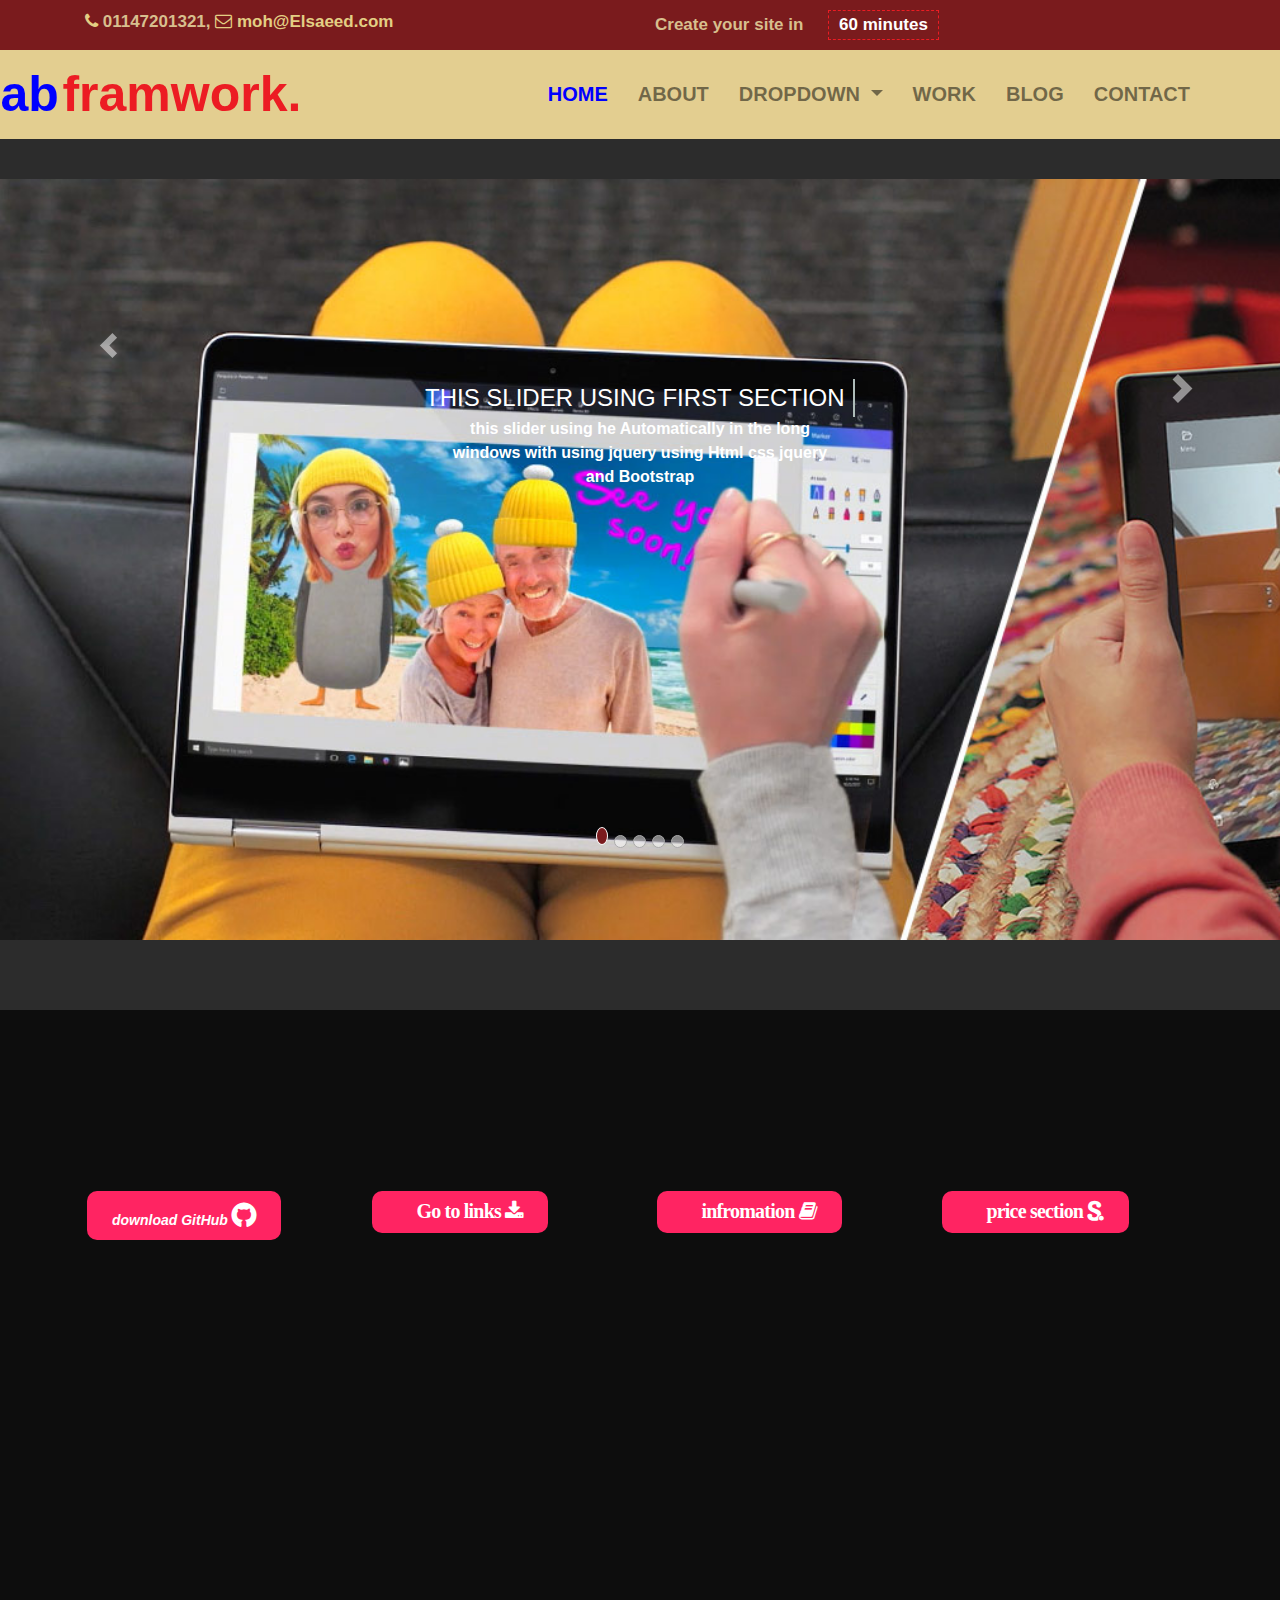
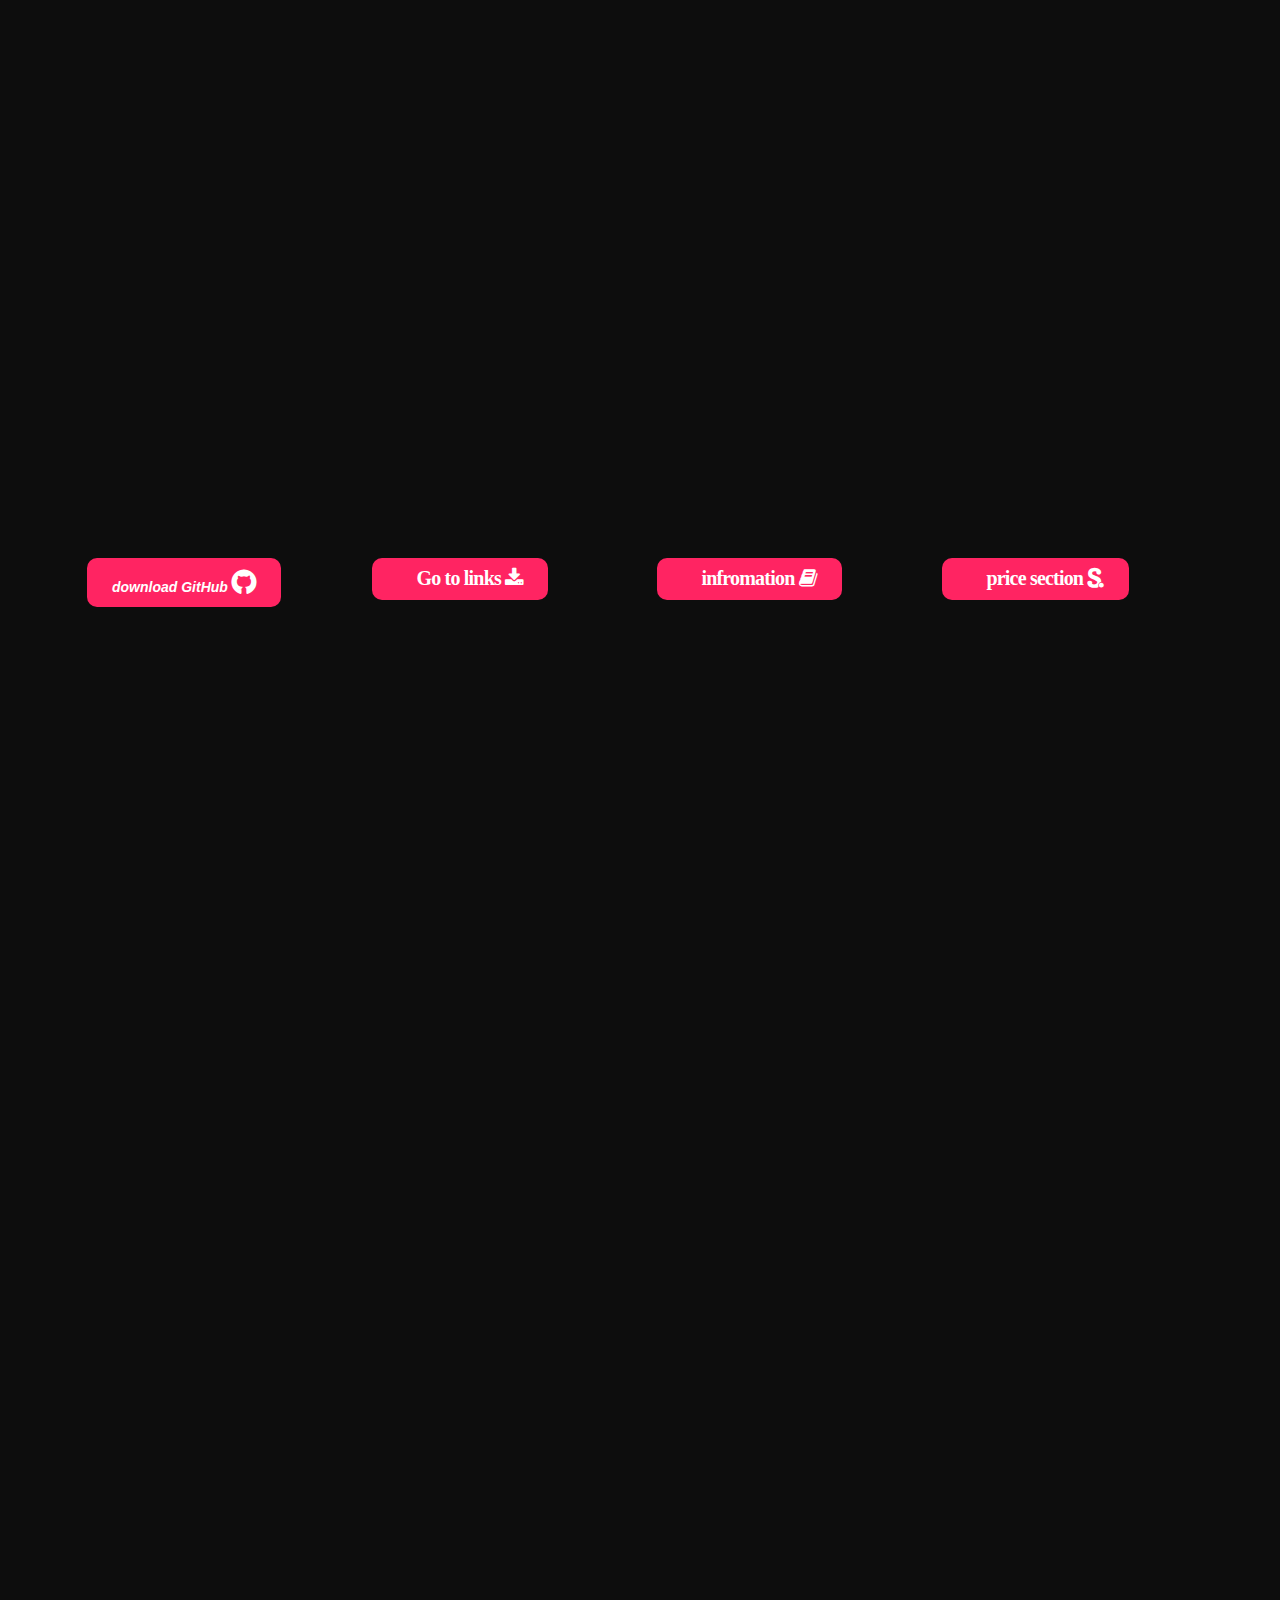
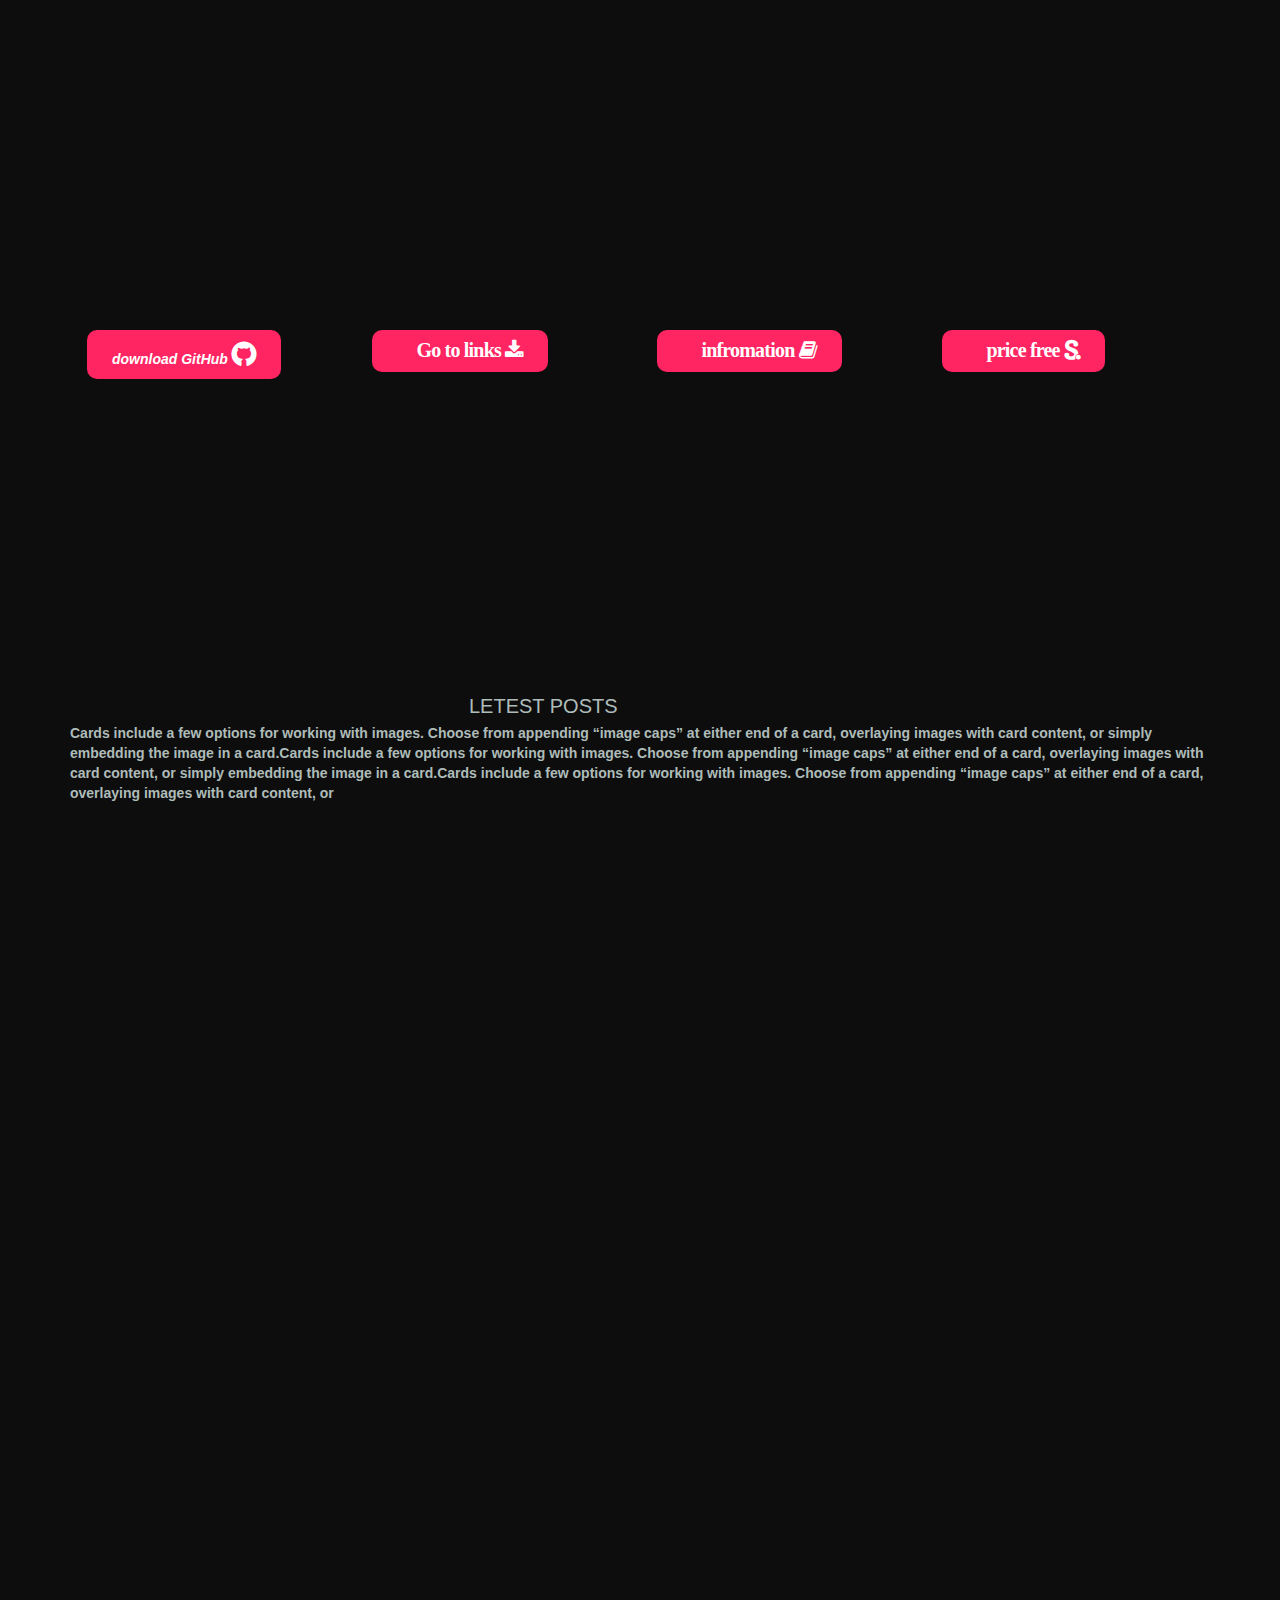
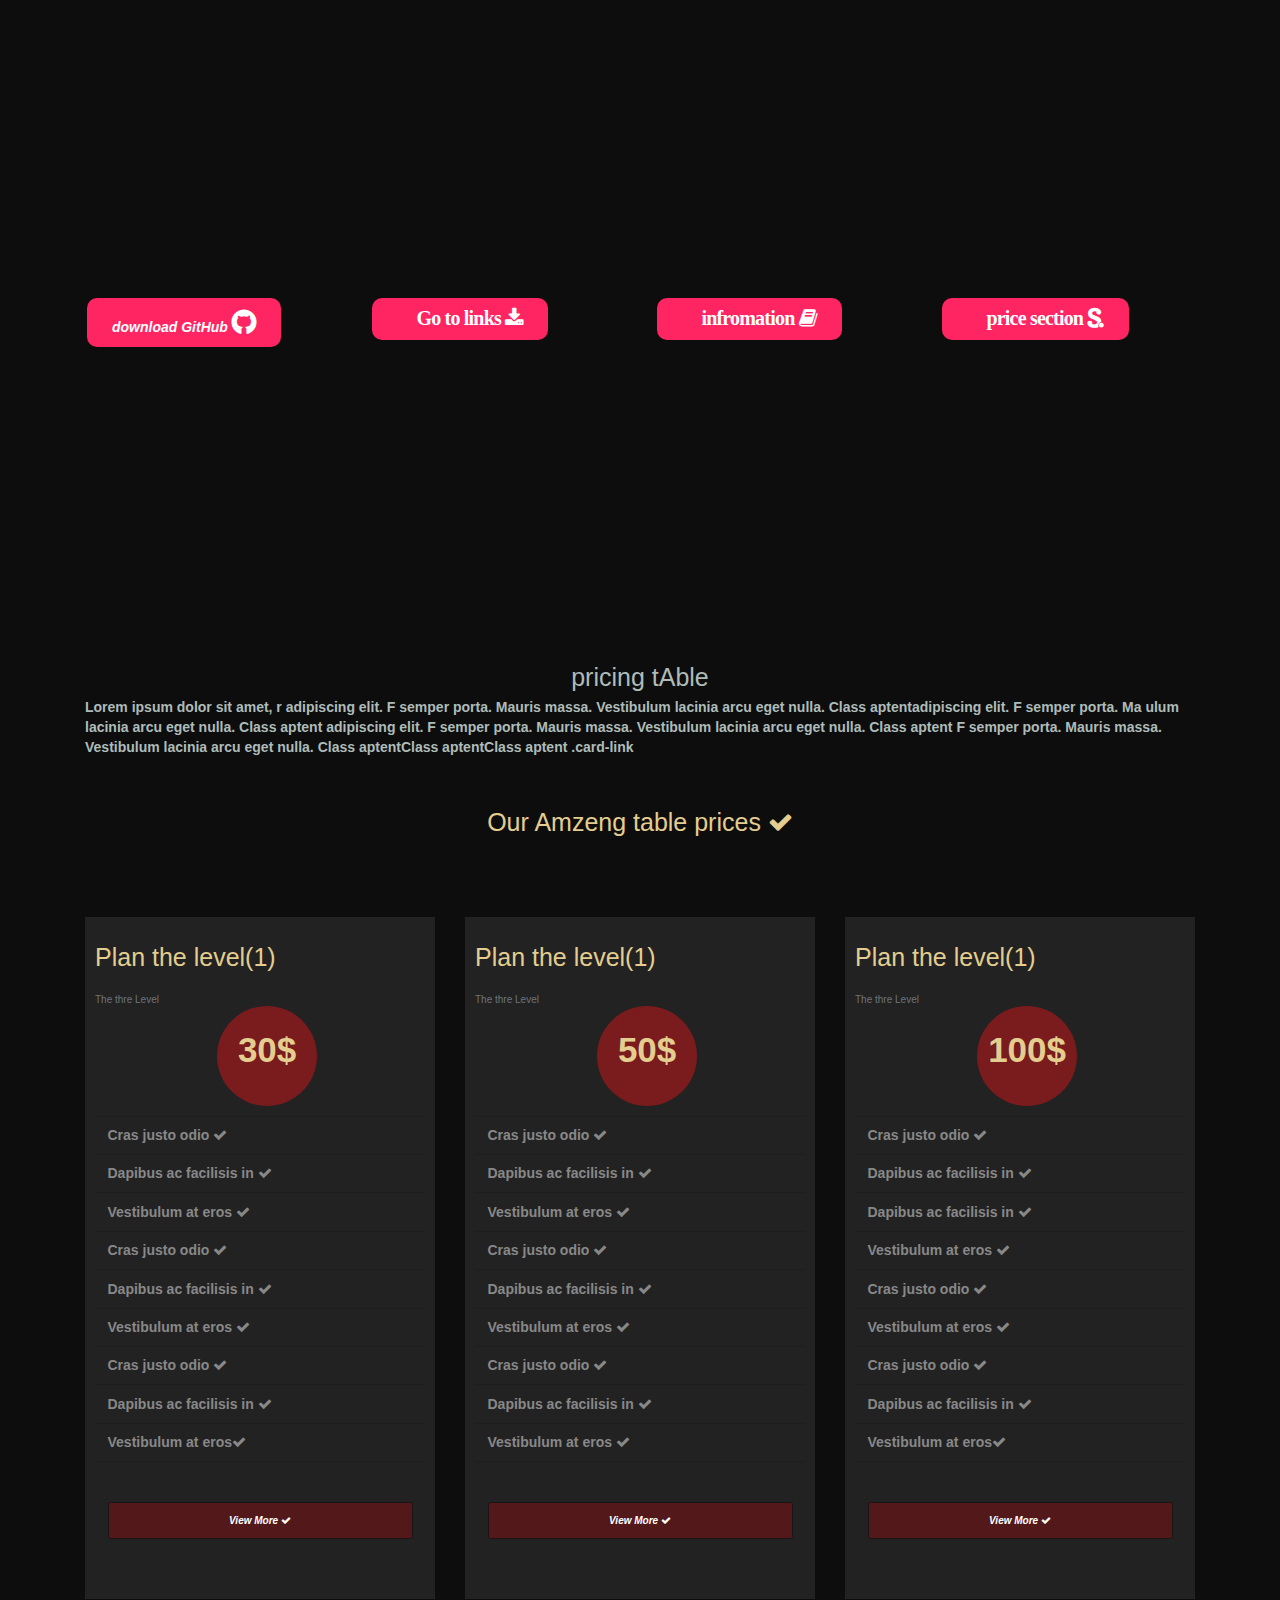
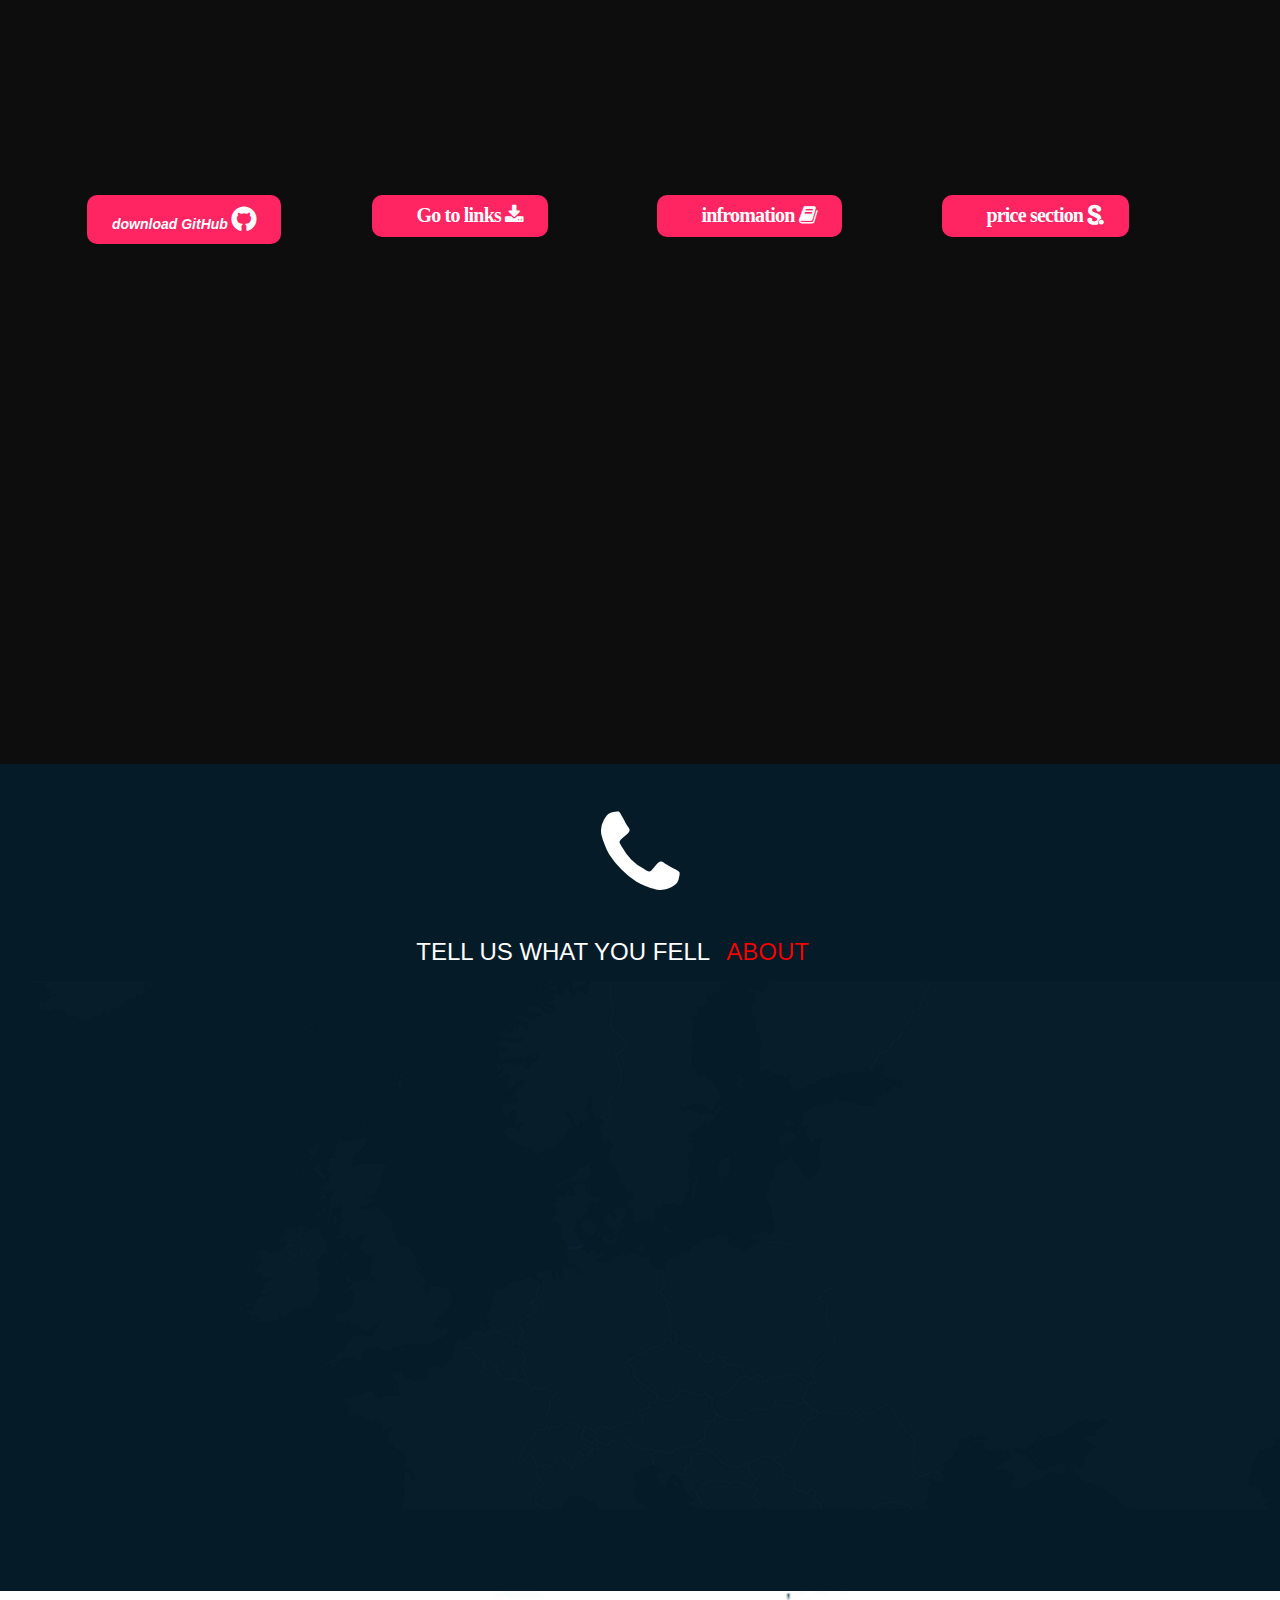
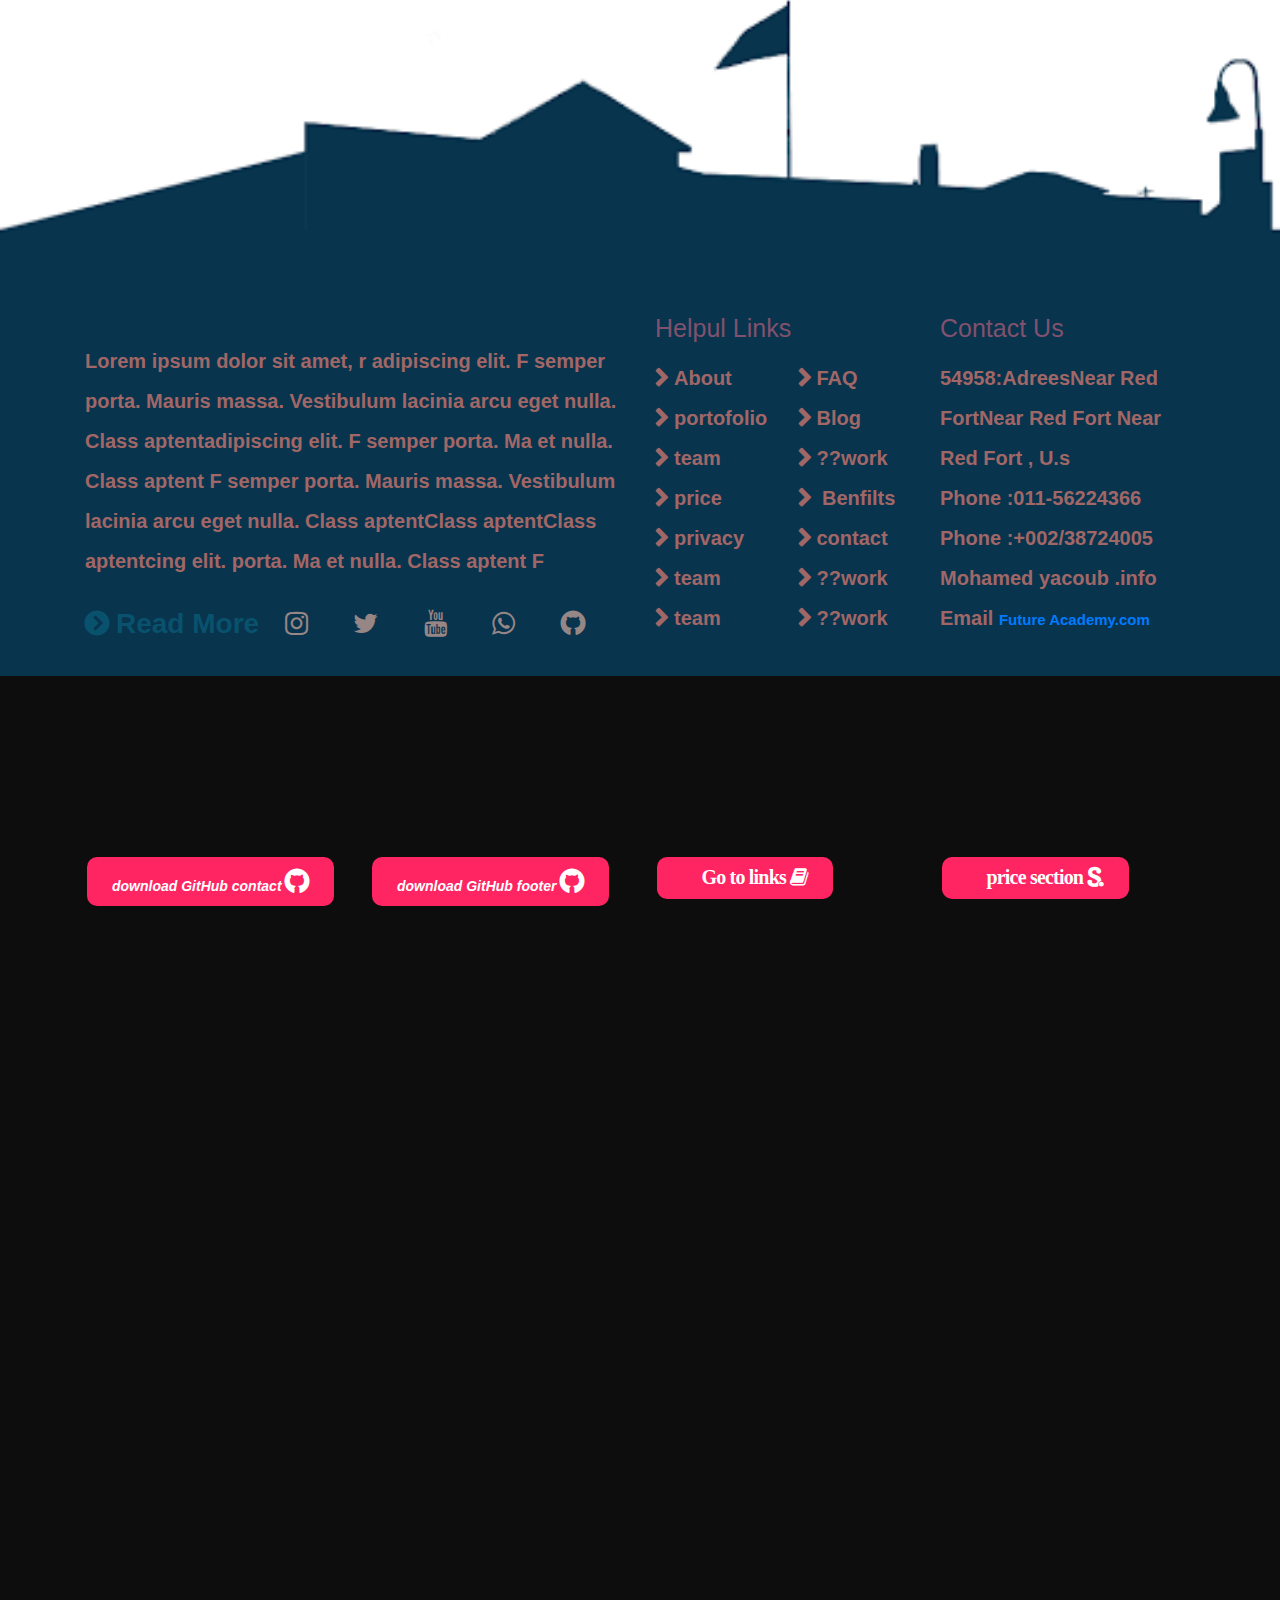
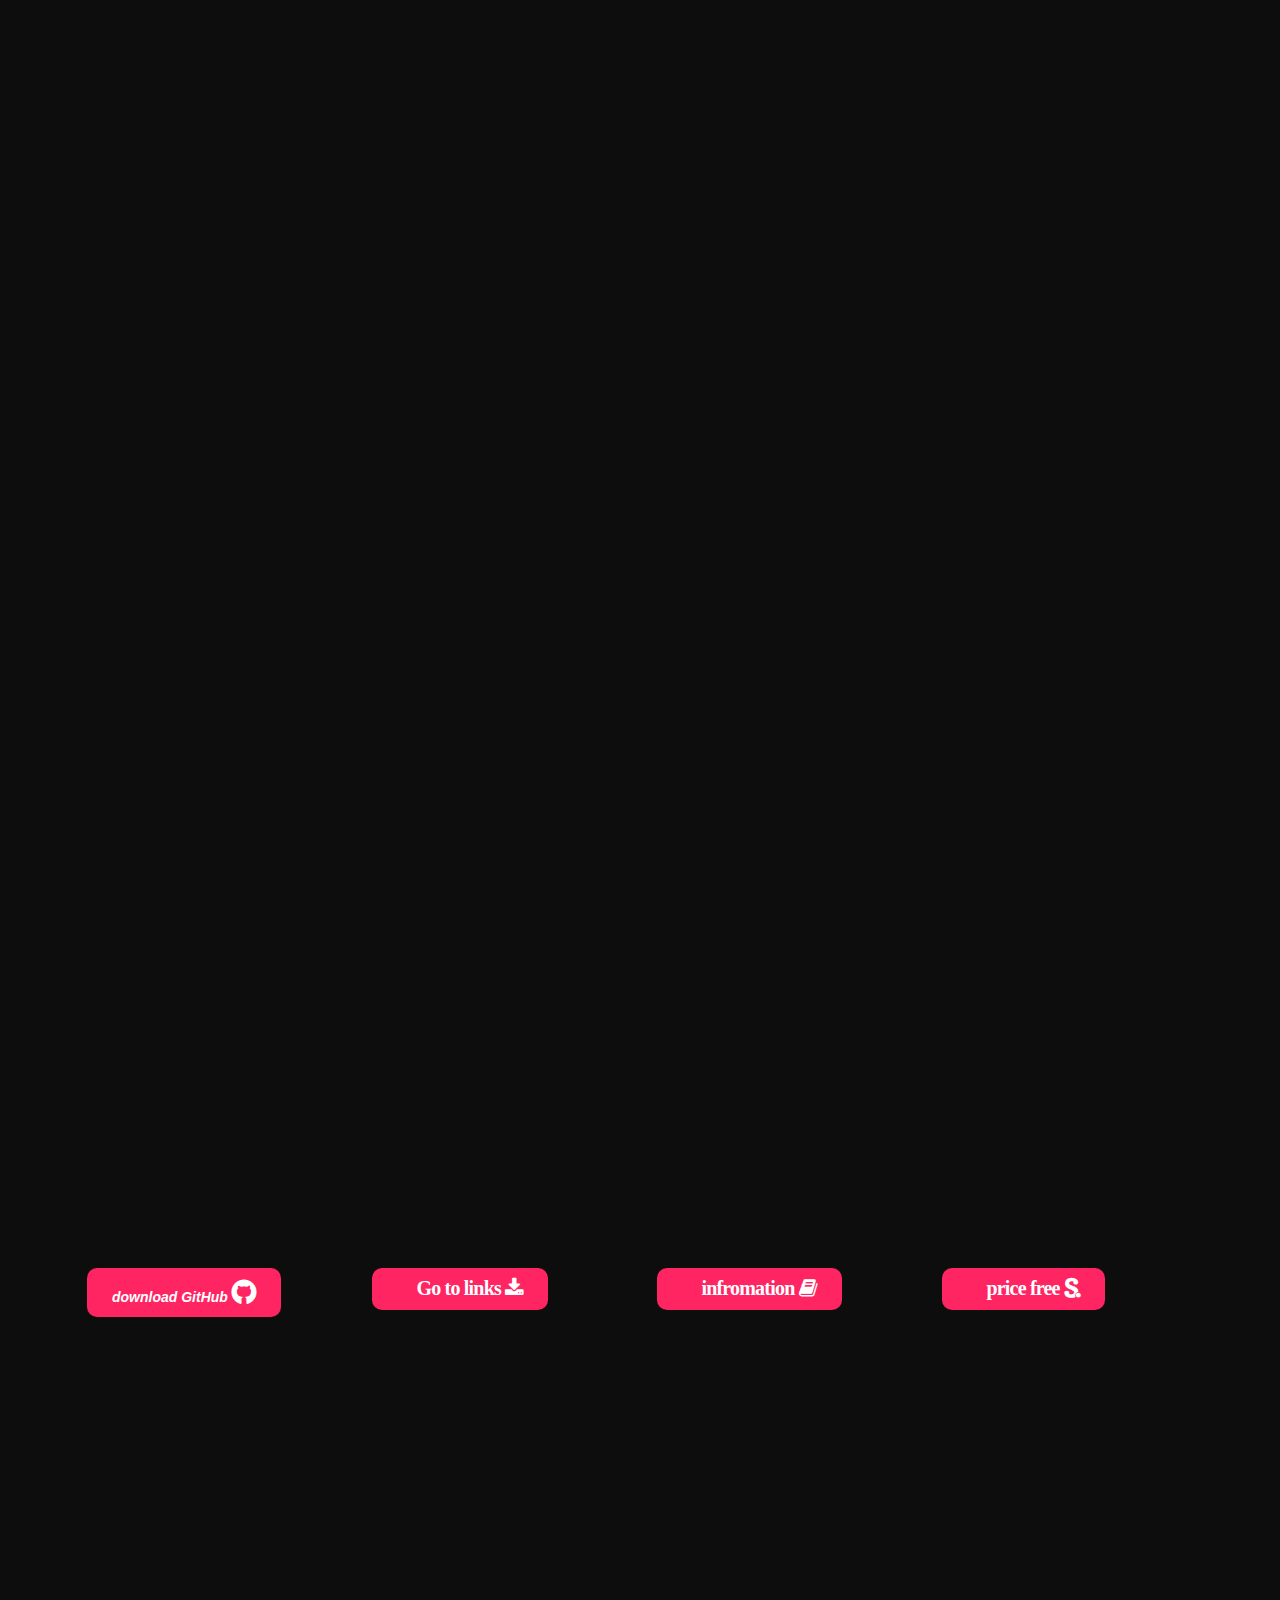
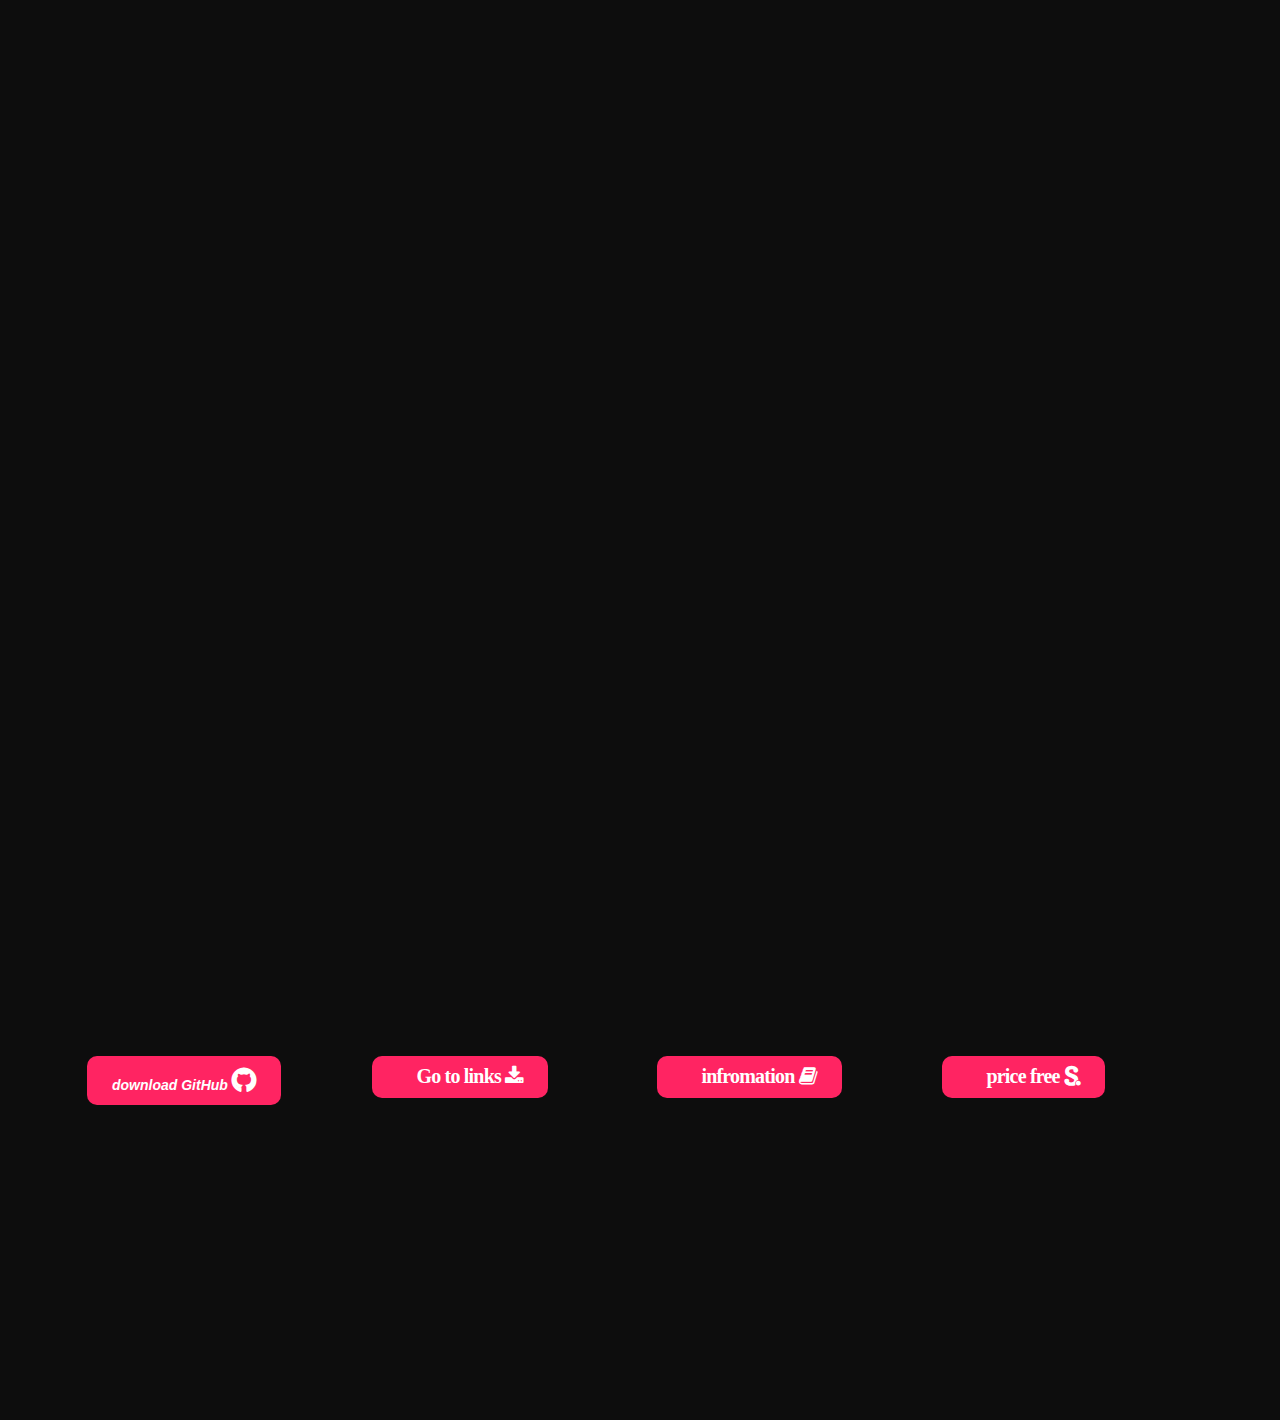
==== commit 17802443: "afrer ubdar Rsponsve save for shor" ====
--- a/ndex.html
+++ b/ndex.html
@@ -95,7 +95,7 @@
 
 <!-- start slader-->
 <div class="slider-top">
-    
+    <div class="data">
   <div id="carouselExampleIndicators" class="carousel slide" data-ride="carousel">
       
   <ol class="carousel-indicators indicators-Heder"> 
@@ -112,6 +112,42 @@
   <div class="carousel-inner">
     <div class="carousel-item active carousel-one">
 		
+	<div class="container text-center title-Colip  "     >
+     <div class="text-colip  ">   
+ <span  class="span-clip-title wow   ">     </span> 
+	<section class="  wow bounceIn">
+			<span class="span-clip-title  ">   </span>
+					<span class="cd-headline clip is-full-width">
+			<span class="cd-words-wrapper  wow bounceIn  ">
+			 
+				<b class="is-visible   bold">this slider using  first section  </b>
+				<b class="  bold"> in your Website </b>
+				<b class=" ">Uses items to scroll   </b>
+			</span>
+		</span>
+	</section> <!-- cd-intro -->
+	</div> <!-- text-colip -->
+<!--
+	<section class=" ">
+<h1 class="cd-headline rotate-1">
+<span>My favourite food is</span>
+<span class="cd-words-wrapper" style="width: 143px;">
+<b class="is-visible">pizza</b>
+<b class="is-hidden">sushi</b>
+<b class="is-hidden">steak</b>
+</span>
+</h1>
+</section>
+-->
+	<div class="div-text-clop  wow bounceIn" >	
+			this slider using he Automatically 
+			in the long windows with using jquery
+			using Html css jquery and Bootstrap	
+		 
+</div>
+		  				 
+ 	</div><!--container-->
+
      </div>
     <div class="carousel-item carousel-tow">
 		<h1 class="tybime"></h1>
@@ -138,7 +174,7 @@
  
 </div>
 </div>
- 
+ </div>
 <!--End lader-->
 
     <!--end nav Bar-->
@@ -177,9 +213,11 @@
 </h1>
 </section>
 -->
-	<div class="div-text-clop  wow bounceIn" >		useing HTML 5 aaND CSS3 And SSAS 						JQUERY 
-				JAVASCRIP and BOOTSTRIP and MYSQL PHP LARAVEL WORDPRESS.
-				JAVASCRIP and BOOTSTRIP and MYSQL
+	<div class="div-text-clop  wow bounceIn" >	
+			this slider using he Automatically 
+			in the long windows with using jquery
+			using Html css jquery and Bootstrap	
+		 
 </div>
 		  				 
  	</div><!--container-->
@@ -230,7 +268,7 @@
 									<span>
 										 <a href="#">
 											<a class="video-icon" href=
-													"https://www.youtube.com/watch?v=B7bqAsxee4I"
+													"https://docs.google.com/document/d/1YQq1BfTzqeUGcOkNBz2at8H7xBB7vo853cu-80dXt3o/edit"
 													 data-lity="">
 											<i class="fa fa-play"> infromation <i class="fa fa-book   fa-1x  "></i>
 										</i>
@@ -249,9 +287,9 @@
 									<span>
 										 <a href="#">
 											<a class="video-icon" href=
-													"https://www.youtube.com/watch?v=B7bqAsxee4I"
+													"https://docs.google.com/document/d/1Bs0JPpMjxsvB7AGIuhTUvS2j0s5Va21j3ufQL7SIFE8/edit"
 													 data-lity="">
-											<i class="fa fa-play"> price free <i class="fa fa-scribd   fa-1x  "></i>
+											<i class="fa fa-play"> price section <i class="fa fa-scribd   fa-1x  "></i>
 										</i>
 									 </a>
 								  </a>
@@ -332,10 +370,11 @@
 			<span class="span-clip-title  ">   </span>
 					<span class="cd-headline clip is-full-width">
 			<span class="cd-words-wrapper  wow bounceIn  ">
-				<b class="is-visible   bold">Lorem ipsum dolor  </b>
-				<b class="  bold">Lorem ipsum dolor  </b>
-				<b class=" ">Lorem ipsum dolor sit   </b>
-			</span>
+				<b class="is-visible   bold">department feuatures from  </b>
+				<b class="  bold">sections important for any website  </b>
+				<b class=" ">   section for importnt
+ </b>
+ 			</span>
 		</span>
 	</section> <!-- cd-intro -->
 	</div> <!-- text-colip -->
@@ -395,7 +434,8 @@
 						</p>
 					</div>
  				</div>
- 			</div>
+ 			</div> 
+ 			
  			<div class="col-lg-3 col-md-6 col-sm-12">
  				<div class="content">
  				<div class=" buttons-effects">
@@ -404,7 +444,7 @@
 									<span>
 										 <a href="#">
 											<a class="video-icon" href=
-													"https://www.youtube.com/watch?v=B7bqAsxee4I"
+													"https://docs.google.com/document/d/1YQq1BfTzqeUGcOkNBz2at8H7xBB7vo853cu-80dXt3o/edit"
 													 data-lity="">
 											<i class="fa fa-play"> infromation <i class="fa fa-book   fa-1x  "></i>
 										</i>
@@ -423,9 +463,9 @@
 									<span>
 										 <a href="#">
 											<a class="video-icon" href=
-													"https://www.youtube.com/watch?v=B7bqAsxee4I"
+													"https://docs.google.com/document/d/1Bs0JPpMjxsvB7AGIuhTUvS2j0s5Va21j3ufQL7SIFE8/edit"
 													 data-lity="">
-											<i class="fa fa-play"> price free <i class="fa fa-scribd   fa-1x  "></i>
+											<i class="fa fa-play"> price section <i class="fa fa-scribd   fa-1x  "></i>
 										</i>
 									 </a>
 								  </a>
@@ -651,7 +691,7 @@
 									<span>
 										 <a href="#">
 											<a class=" " target="_blank" href=
-													"https://github.com/m01127673780/Arab-Framework"
+													"https://github.com/m01127673780/Arab-Framework.git"
 													  >
 											<i class="bold " style="font-weight: bold"> download GitHub <i class="fa fa-github   fa-1x  "></i>
 										</i>
@@ -823,28 +863,19 @@
 			<span class="span-clip-title  ">   </span>
 					<span class="cd-headline clip is-full-width">
 			<span class="cd-words-wrapper  wow bounceIn  ">
-				<b class="is-visible   bold">Lorem ipsum dolor  </b>
-				<b class="  bold">Lorem ipsum dolor  </b>
-				<b class=" ">Lorem ipsum dolor sit   </b>
+ 				<b class="is-visible   bold">This is a very important section  </b>
+				<b class="  bold"> where prices are described</b>
+				<b class=" ">and displayed  </b>
 			</span>
 		</span>
 	</section> <!-- cd-intro -->
 	</div> <!-- text-colip -->
-<!--
-	<section class=" ">
-<h1 class="cd-headline rotate-1">
-<span>My favourite food is</span>
-<span class="cd-words-wrapper" style="width: 143px;">
-<b class="is-visible">pizza</b>
-<b class="is-hidden">sushi</b>
-<b class="is-hidden">steak</b>
-</span>
-</h1>
-</section>
--->
-	<div class="div-text-clop  wow bounceIn" >		useing HTML 5 aaND CSS3 And SSAS 						JQUERY 
-				JAVASCRIP and BOOTSTRIP and MYSQL PHP LARAVEL WORDPRESS.
-				JAVASCRIP and BOOTSTRIP and MYSQL
+ 
+	<div class="div-text-clop  wow bounceIn" >	
+			this section   latest-posts using he   
+			in the  show prec and planss using jquery
+			using Html css  no jquery and Bootstrap	
+		 
 </div>
 		  				 
  	</div><!--container-->
@@ -858,7 +889,7 @@
 									<span>
 										 <a href="#">
 											<a class=" " target="_blank" href=
-													"https://github.com/m01127673780/Arab-Framework"
+													"https://github.com/m01127673780/pricetable-and-plans.git"
 													  >
 											<i class="bold " style="font-weight: bold"> download GitHub <i class="fa fa-github   fa-1x  "></i>
 										</i>
@@ -876,7 +907,7 @@
 									<span>
 										 <a href="#">
 											<a class="video-icon" href=
-													" https://docs.google.com/document/d/1konhjRoBnsY67ytH4xIOIk_PeRCwnb5VCxo8xrOVM7g/edit"
+													" https://docs.google.com/document/d/1zc0_kjqLedxvFqWNm8bdc3J2heFcc584xAM3Sr63tSQ/edit"
 													 data-lity="">
 											<i class="fa fa-play"> Go to links  <i class="fa fa-download   fa-1x  "></i>
 										</i>
@@ -895,7 +926,7 @@
 									<span>
 										 <a href="#">
 											<a class="video-icon" href=
-													"https://www.youtube.com/watch?v=B7bqAsxee4I"
+													"https://docs.google.com/document/d/1YQq1BfTzqeUGcOkNBz2at8H7xBB7vo853cu-80dXt3o/edit"
 													 data-lity="">
 											<i class="fa fa-play"> infromation <i class="fa fa-book   fa-1x  "></i>
 										</i>
@@ -914,9 +945,9 @@
 									<span>
 										 <a href="#">
 											<a class="video-icon" href=
-													"https://www.youtube.com/watch?v=B7bqAsxee4I"
+													"https://docs.google.com/document/d/1GG4dIxmokijwHAqyfIbxwKfQmqwVnOc_10pLMP-SGBo/edit?usp=sharing"
 													 data-lity="">
-											<i class="fa fa-play"> price free <i class="fa fa-scribd   fa-1x  "></i>
+											<i class="fa fa-play"> price section <i class="fa fa-scribd   fa-1x  "></i>
 										</i>
 									 </a>
 								  </a>
@@ -929,9 +960,9 @@
  	</div>
 </section>
 <!----- End section  title-and-bottons---------------------------->
-
- 
- 
+					
+
+
   
   
  
@@ -1137,11 +1168,6 @@
  
  
 
-
-
-
-
- 
    
  <!----- start  section  title-and-bottons------------------------>
  <section class="title-and-bottons">
@@ -1154,28 +1180,19 @@
 			<span class="span-clip-title  ">   </span>
 					<span class="cd-headline clip is-full-width">
 			<span class="cd-words-wrapper  wow bounceIn  ">
-				<b class="is-visible   bold">Lorem ipsum dolor  </b>
-				<b class="  bold">Lorem ipsum dolor  </b>
-				<b class=" ">Lorem ipsum dolor sit   </b>
+ 				<b class="is-visible   bold">This is a very important section  </b>
+				<b class="  bold"> where prices are described</b>
+				<b class=" ">and displayed  </b>
 			</span>
 		</span>
 	</section> <!-- cd-intro -->
 	</div> <!-- text-colip -->
-<!--
-	<section class=" ">
-<h1 class="cd-headline rotate-1">
-<span>My favourite food is</span>
-<span class="cd-words-wrapper" style="width: 143px;">
-<b class="is-visible">pizza</b>
-<b class="is-hidden">sushi</b>
-<b class="is-hidden">steak</b>
-</span>
-</h1>
-</section>
--->
-	<div class="div-text-clop  wow bounceIn" >		useing HTML 5 aaND CSS3 And SSAS 						JQUERY 
-				JAVASCRIP and BOOTSTRIP and MYSQL PHP LARAVEL WORDPRESS.
-				JAVASCRIP and BOOTSTRIP and MYSQL
+ 
+	<div class="div-text-clop  wow bounceIn" >	
+			this section   pricing-table using he   
+			in the  show prec and planss using jquery
+			using Html css  no jquery and Bootstrap	
+		 
 </div>
 		  				 
  	</div><!--container-->
@@ -1189,7 +1206,7 @@
 									<span>
 										 <a href="#">
 											<a class=" " target="_blank" href=
-													"https://github.com/m01127673780/Arab-Framework"
+													"https://github.com/m01127673780/pricetable-and-plans.git"
 													  >
 											<i class="bold " style="font-weight: bold"> download GitHub <i class="fa fa-github   fa-1x  "></i>
 										</i>
@@ -1207,7 +1224,7 @@
 									<span>
 										 <a href="#">
 											<a class="video-icon" href=
-													" https://docs.google.com/document/d/1konhjRoBnsY67ytH4xIOIk_PeRCwnb5VCxo8xrOVM7g/edit"
+													" https://docs.google.com/document/d/1zc0_kjqLedxvFqWNm8bdc3J2heFcc584xAM3Sr63tSQ/edit"
 													 data-lity="">
 											<i class="fa fa-play"> Go to links  <i class="fa fa-download   fa-1x  "></i>
 										</i>
@@ -1226,7 +1243,7 @@
 									<span>
 										 <a href="#">
 											<a class="video-icon" href=
-													"https://www.youtube.com/watch?v=B7bqAsxee4I"
+													"https://docs.google.com/document/d/1YQq1BfTzqeUGcOkNBz2at8H7xBB7vo853cu-80dXt3o/edit"
 													 data-lity="">
 											<i class="fa fa-play"> infromation <i class="fa fa-book   fa-1x  "></i>
 										</i>
@@ -1245,9 +1262,9 @@
 									<span>
 										 <a href="#">
 											<a class="video-icon" href=
-													"https://www.youtube.com/watch?v=B7bqAsxee4I"
+													"https://docs.google.com/document/d/1GG4dIxmokijwHAqyfIbxwKfQmqwVnOc_10pLMP-SGBo/edit?usp=sharing"
 													 data-lity="">
-											<i class="fa fa-play"> price free <i class="fa fa-scribd   fa-1x  "></i>
+											<i class="fa fa-play"> price section <i class="fa fa-scribd   fa-1x  "></i>
 										</i>
 									 </a>
 								  </a>
@@ -1260,8 +1277,11 @@
  	</div>
 </section>
 <!----- End section  title-and-bottons---------------------------->
-
- 
+					
+
+
+ 
+    
  <!--start section contact us------------------------ -->
 
  <div class="contact-maps">
@@ -1543,8 +1563,9 @@
  
  
 	
-	 
-
+ 
+
+   
  <!----- start  section  title-and-bottons------------------------>
  <section class="title-and-bottons">
  	<div class="container">
@@ -1556,17 +1577,19 @@
 			<span class="span-clip-title  ">   </span>
 					<span class="cd-headline clip is-full-width">
 			<span class="cd-words-wrapper  wow bounceIn  ">
-				<b class="is-visible   bold">Lorem ipsum dolor  </b>
-				<b class="  bold">Lorem ipsum dolor  </b>
-				<b class=" ">Lorem ipsum dolor sit   </b>
+ 				<b class="is-visible   bold">This is a very important section  </b>
+				<b class="  bold"> where prices are described</b>
+				<b class=" ">and displayed  </b>
 			</span>
 		</span>
 	</section> <!-- cd-intro -->
 	</div> <!-- text-colip -->
-
-	<div class="div-text-clop  wow bounceIn" >		useing HTML 5 aaND CSS3 And SSAS 						JQUERY 
-				JAVASCRIP and BOOTSTRIP and MYSQL PHP LARAVEL WORDPRESS.
-				JAVASCRIP and BOOTSTRIP and MYSQL
+ 
+	<div class="div-text-clop  wow bounceIn" >	
+			this section   pricing-table using he   
+			in the  show prec and planss using jquery
+			using Html css  no jquery and Bootstrap	
+		 
 </div>
 		  				 
  	</div><!--container-->
@@ -1580,17 +1603,39 @@
 									<span>
 										 <a href="#">
 											<a class=" " target="_blank" href=
-													"https://github.com/m01127673780/Arab-Framework"
+													"https://github.com/m01127673780/contactUs-form-dork-color-.git"
 													  >
-											<i class="bold " style="font-weight: bold"> download GitHub <i class="fa fa-github   fa-1x  "></i>
-										</i>
-									 </a>
-								  </a>
-							</span>
-						</p>
-					</div>
- 				</div>
- 			</div><div class="col-lg-3 col-md-6 col-sm-12">
+											<i class="bold " style="font-weight: bold"> download GitHub contact <i class="fa fa-github   fa-1x  "></i>
+										</i>
+									 </a>
+								  </a>
+							</span>
+						</p>
+					</div>
+ 				</div>
+ 			</div>
+ 			
+ 			<div class="col-lg-3 col-md-6 col-sm-12">
+ 				<div class="content">
+ 				<div class=" buttons-effects">
+							<p class="butoon-1-a  from-left">
+								<span> </span>
+									<span>
+										 <a href="#">
+											<a class=" " target="_blank" href=
+													"https://github.com/m01127673780/footer-Acadmy"
+													  >
+											<i class="bold " style="font-weight: bold"> download GitHub footer <i class="fa fa-github   fa-1x  "></i>
+										</i>
+									 </a>
+								  </a>
+							</span>
+						</p>
+					</div>
+ 				</div>
+ 			</div>
+ 			 
+ 			<div class="col-lg-3 col-md-6 col-sm-12">
  				<div class="content">
  				<div class=" buttons-effects">
 							<p class="butoon-1-a  from-left">
@@ -1598,17 +1643,17 @@
 									<span>
 										 <a href="#">
 											<a class="video-icon" href=
-													" https://docs.google.com/document/d/1konhjRoBnsY67ytH4xIOIk_PeRCwnb5VCxo8xrOVM7g/edit"
+													"https://docs.google.com/document/d/1ttgDgTEZg-w0jmcfDYg-HjGA6187onsw3KVdM20phps/edit?usp=sharing"
 													 data-lity="">
-											<i class="fa fa-play"> Go to links  <i class="fa fa-download   fa-1x  "></i>
-										</i>
-									 </a>
-								  </a>
-							</span>
-						</p>
-					</div>
- 				</div>
- 			</div>
+											<i class="fa fa-play">  Go to links <i class="fa fa-book   fa-1x  "></i>
+										</i>
+									 </a>
+								  </a>
+							</span>
+						</p>
+					</div>
+ 				</div>
+ 			</div> 
  			<div class="col-lg-3 col-md-6 col-sm-12">
  				<div class="content">
  				<div class=" buttons-effects">
@@ -1617,28 +1662,9 @@
 									<span>
 										 <a href="#">
 											<a class="video-icon" href=
-													"https://www.youtube.com/watch?v=B7bqAsxee4I"
+													"https://docs.google.com/document/d/1GG4dIxmokijwHAqyfIbxwKfQmqwVnOc_10pLMP-SGBo/edit?usp=sharing"
 													 data-lity="">
-											<i class="fa fa-play"> infromation <i class="fa fa-book   fa-1x  "></i>
-										</i>
-									 </a>
-								  </a>
-							</span>
-						</p>
-					</div>
- 				</div>
- 			</div> 
- 			<div class="col-lg-3 col-md-6 col-sm-12">
- 				<div class="content">
- 				<div class=" buttons-effects">
-							<p class="butoon-1-a  from-left">
-								<span> </span>
-									<span>
-										 <a href="#">
-											<a class="video-icon" href=
-													"https://www.youtube.com/watch?v=B7bqAsxee4I"
-													 data-lity="">
-											<i class="fa fa-play"> price free <i class="fa fa-scribd   fa-1x  "></i>
+											<i class="fa fa-play"> price section <i class="fa fa-scribd   fa-1x  "></i>
 										</i>
 									 </a>
 								  </a>
@@ -1651,9 +1677,10 @@
  	</div>
 </section>
 <!----- End section  title-and-bottons---------------------------->
- 
- 
-
+					
+
+
+ 
  
 
  <!---------start progres-bar-main----------------------->
@@ -1922,6 +1949,8 @@
 
 
 
+
+
  <!----- start  section  title-and-bottons------------------------>
  <section class="title-and-bottons">
  	<div class="container">
@@ -1957,7 +1986,7 @@
 									<span>
 										 <a href="#">
 											<a class=" " target="_blank" href=
-													"https://github.com/m01127673780/Arab-Framework"
+													"https://github.com/m01127673780/our-teem.git"
 													  >
 											<i class="bold " style="font-weight: bold"> download GitHub <i class="fa fa-github   fa-1x  "></i>
 										</i>
@@ -1975,7 +2004,7 @@
 									<span>
 										 <a href="#">
 											<a class="video-icon" href=
-													" https://docs.google.com/document/d/1konhjRoBnsY67ytH4xIOIk_PeRCwnb5VCxo8xrOVM7g/edit"
+													" https://docs.google.com/document/d/1Z520JHEcRhiq8cu-ley0Mb4oMAqaZbqDxEfQPocTwGw/edit "
 													 data-lity="">
 											<i class="fa fa-play"> Go to links  <i class="fa fa-download   fa-1x  "></i>
 										</i>
@@ -1994,7 +2023,7 @@
 									<span>
 										 <a href="#">
 											<a class="video-icon" href=
-													"https://www.youtube.com/watch?v=B7bqAsxee4I"
+													"https://docs.google.com/document/d/1YQq1BfTzqeUGcOkNBz2at8H7xBB7vo853cu-80dXt3o/edit"
 													 data-lity="">
 											<i class="fa fa-play"> infromation <i class="fa fa-book   fa-1x  "></i>
 										</i>
@@ -2013,7 +2042,7 @@
 									<span>
 										 <a href="#">
 											<a class="video-icon" href=
-													"https://www.youtube.com/watch?v=B7bqAsxee4I"
+													"https://docs.google.com/document/d/1Bs0JPpMjxsvB7AGIuhTUvS2j0s5Va21j3ufQL7SIFE8/edit"
 													 data-lity="">
 											<i class="fa fa-play"> price free <i class="fa fa-scribd   fa-1x  "></i>
 										</i>
@@ -2057,7 +2086,7 @@
                   	<div  class="col-sm-6 col-lg-3">
                     <div class="stats ">
  <i class="fa fa-briefcase fa-fw fa-5x"></i>
-       					 <span class="nuumber coutn-tow"> </span>
+       					 <span class="nuumber coutn-tow">155 </span>
        						 <p class="p-p-statst">Happy clients</p>
 								  <i class=" spng fa  fa-spinner fa-pulse fa-lg  "></i>
                    		 </div> 
@@ -2065,7 +2094,7 @@
                   	<div  class="col-sm-6 col-lg-3">
                     <div class="stats ">
  					 <i class=" fa fa-user fa-fw fa-5x"></i>
-       					 <span class="nuumber coutn-tow"> </span>
+       					 <span class="nuumber coutn-tow">990 </span>
        						 <p class="p-p-statst">Happy clients</p>
 								  <i class=" spng fa  fa-spinner fa-pulse fa-lg  "></i>
                    		 </div> 
@@ -2073,7 +2102,7 @@
                   	<div  class="col-sm-6 col-lg-3">
                     <div class="stats ">
  					  <i class="fa fa-heartbeat fa-fw fa-5x"></i>
-       					 <span class="nuumber coutn-tow"> </span>
+       					 <span class="nuumber coutn-tow">779 </span>
        						 <p class="p-p-statst">Happy clients</p>
 								  <i class=" spng fa  fa-spinner fa-pulse fa-lg  "></i>
                    		 </div> 
@@ -2081,7 +2110,7 @@
                   	<div  class="col-sm-6 col-lg-3">
                     <div class="stats ">
   <i class="fa fa-comments fa-fw fa-5x"></i>
-       					 <span class="nuumber coutn-tow"> </span>
+       					 <span class="nuumber coutn-tow">1000 </span>
        						 <p class="p-p-statst">Happy clients</p>
 								  <i class=" spng fa  fa-spinner fa-pulse fa-lg  "></i>
                    		 </div> 
@@ -2131,7 +2160,7 @@
 									<span>
 										 <a href="#">
 											<a class=" " target="_blank" href=
-													"https://github.com/m01127673780/Arab-Framework"
+													"https://github.com/m01127673780/stat-fontAwsem.git"
 													  >
 											<i class="bold " style="font-weight: bold"> download GitHub <i class="fa fa-github   fa-1x  "></i>
 										</i>
@@ -2149,7 +2178,7 @@
 									<span>
 										 <a href="#">
 											<a class="video-icon" href=
-													" https://docs.google.com/document/d/1konhjRoBnsY67ytH4xIOIk_PeRCwnb5VCxo8xrOVM7g/edit"
+													" https://docs.google.com/document/d/1J4P8OofFjnENhNZLnT9z3hIh2dolQlNLP-muJS-SJ_0/edit"
 													 data-lity="">
 											<i class="fa fa-play"> Go to links  <i class="fa fa-download   fa-1x  "></i>
 										</i>
@@ -2168,7 +2197,7 @@
 									<span>
 										 <a href="#">
 											<a class="video-icon" href=
-													"https://www.youtube.com/watch?v=B7bqAsxee4I"
+													"https://docs.google.com/document/d/1YQq1BfTzqeUGcOkNBz2at8H7xBB7vo853cu-80dXt3o/edit"
 													 data-lity="">
 											<i class="fa fa-play"> infromation <i class="fa fa-book   fa-1x  "></i>
 										</i>
@@ -2187,7 +2216,7 @@
 									<span>
 										 <a href="#">
 											<a class="video-icon" href=
-													"https://www.youtube.com/watch?v=B7bqAsxee4I"
+													"https://docs.google.com/document/d/1Bs0JPpMjxsvB7AGIuhTUvS2j0s5Va21j3ufQL7SIFE8/edit"
 													 data-lity="">
 											<i class="fa fa-play"> price free <i class="fa fa-scribd   fa-1x  "></i>
 										</i>
--- a/css/style.css
+++ b/css/style.css
@@ -298,3 +298,19 @@
 .contact-maps{
 	overflow:inherit;
 }
+.pag-mab-contact-us {
+    background: url(../../img/background/bg-map.png);
+    background-size: cover;
+    width: 100%;
+    padding-bottom: 30px;
+    margin-bottom: -18px;
+    /* margin-top: -86px; */
+	overflow: visible;}
+
+.div-text-clop{ 
+        max-width: 400px;
+    margin: 0 auto;
+    font-weight: bold;
+    line-height: 1.5;
+    font-size: 16px;
+}
